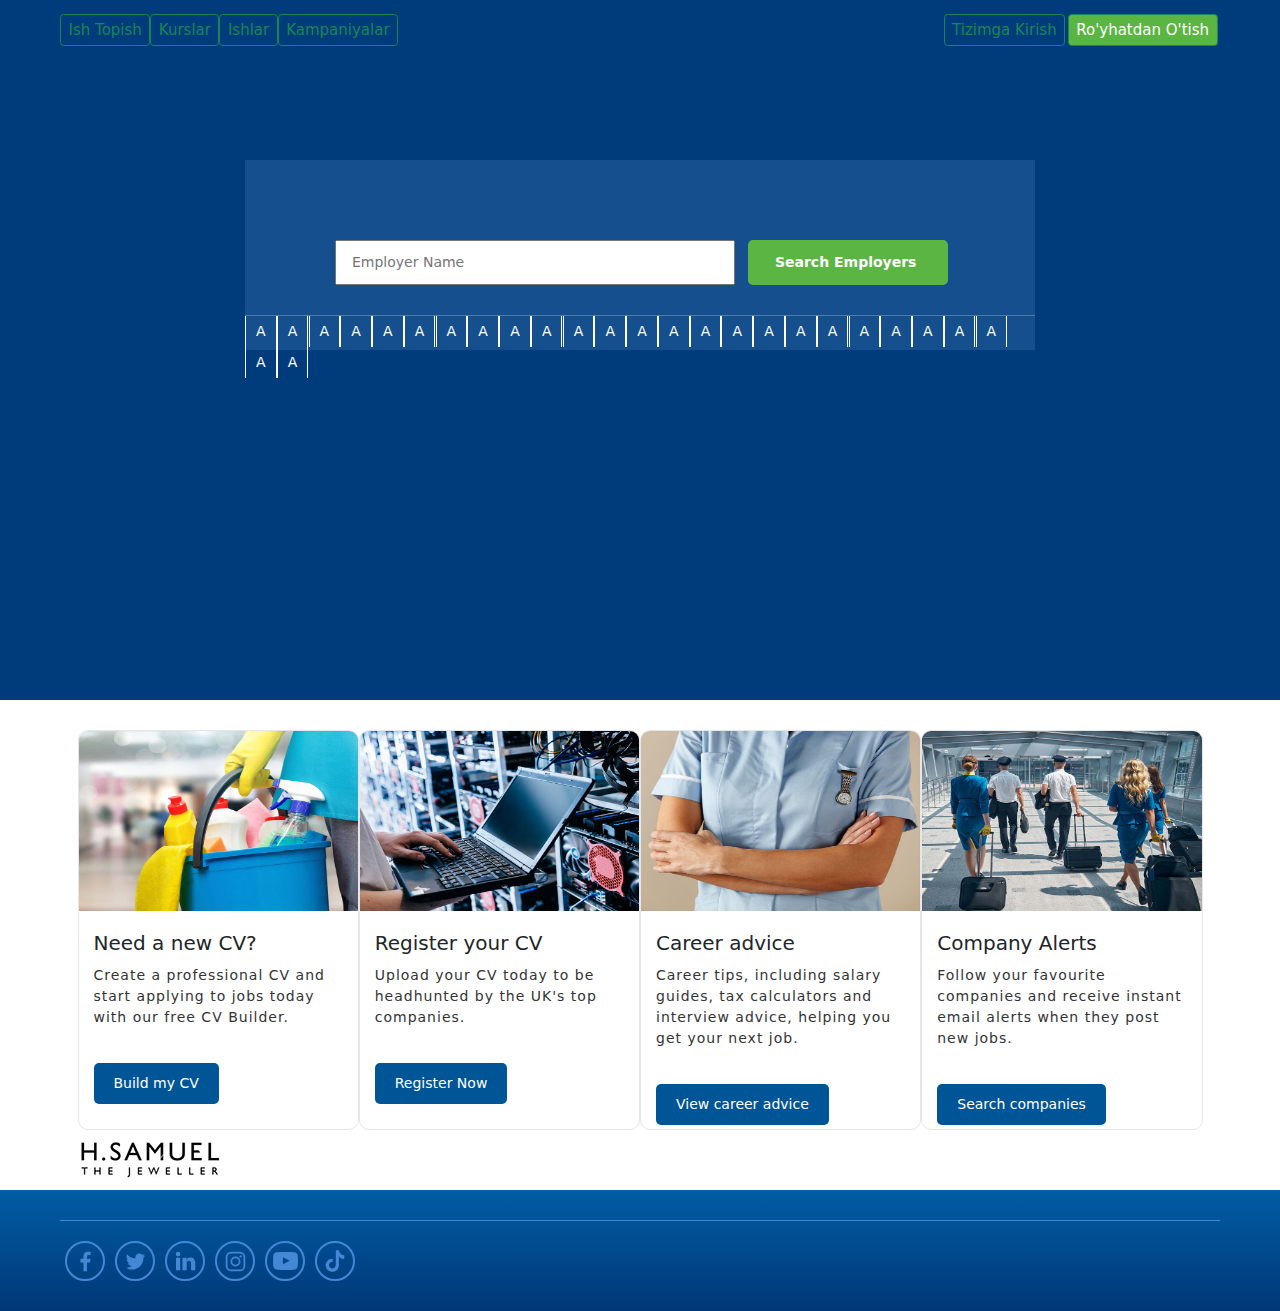
==== company.html @ 4a19d047 "cards qoshdim" ====
<!DOCTYPE html>
<html lang="en">
<head>
    <meta charset="UTF-8">
    <meta http-equiv="X-UA-Compatible" content="IE=edge">
    <meta name="viewport" content="width=device-width, initial-scale=1.0">
    <link href="https://cdn.jsdelivr.net/npm/bootstrap@5.3.3/dist/css/bootstrap.min.css" rel="stylesheet" integrity="sha384-QWTKZyjpPEjISv5WaRU9OFeRpok6YctnYmDr5pNlyT2bRjXh0JMhjY6hW+ALEwIH" crossorigin="anonymous">
    <script src="https://cdn.jsdelivr.net/npm/bootstrap@5.3.3/dist/js/bootstrap.bundle.min.js" integrity="sha384-YvpcrYf0tY3lHB60NNkmXc5s9fDVZLESaAA55NDzOxhy9GkcIdslK1eN7N6jIeHz" crossorigin="anonymous"></script>
    
    <link href="https://cdn.jsdelivr.net/npm/bootstrap@5.3.3/dist/css/bootstrap.min.css" rel="stylesheet" integrity="sha384-QWTKZyjpPEjISv5WaRU9OFeRpok6YctnYmDr5pNlyT2bRjXh0JMhjY6hW+ALEwIH" crossorigin="anonymous">
    <link rel="stylesheet" href="https://cdnjs.cloudflare.com/ajax/libs/font-awesome/6.5.1/css/all.min.css" integrity="sha512-DTOQO9RWCH3ppGqcWaEA1BIZOC6xxalwEsw9c2QQeAIftl+Vegovlnee1c9QX4TctnWMn13TZye+giMm8e2LwA==" crossorigin="anonymous" referrerpolicy="no-referrer" />

    <link rel="stylesheet" href="css/styles-c6669c27430dfb2623b475f21cac92bdfdcd736fc062e769cebf1fe4d3964831.css">
    <link rel="stylesheet" href="css/layout-dd420e39fc3ac91020e820a6546b82ecc899305775a622c5464919aaf3158032.css">

    <link rel="stylesheet" media="(min-width: 48em)"
        href="css/header-footer-ba6c496e7582aa70f7f14de5c24de0397167bc704da284756492a8c0395abebd.css">

    <link rel="stylesheet" href="css/forms-6e680690024707db2a28078ca42a5f395fc5d09d45d005d05ae7f30c3f63bd43.css">
    <link rel="stylesheet" href="./css/style.css">

    <link rel="stylesheet" href="css/homepage-2b33a71844f3f2a1223528ba66e206beb0002b136223745eeda0adabc21d6f91.css">
    <link rel="stylesheet" media="(min-width: 48em)"
        href="css/homepage-large-e561d1ec11d76432d92c28171ccce6bfa4f4bbdac5c336a4a874f875ab523fa7.css">

    <link href="https://cdn.jsdelivr.net/npm/bootstrap@5.3.3/dist/css/bootstrap.min.css" rel="stylesheet"
        integrity="sha384-QWTKZyjpPEjISv5WaRU9OFeRpok6YctnYmDr5pNlyT2bRjXh0JMhjY6hW+ALEwIH" crossorigin="anonymous">
    <script src="https://cdn.jsdelivr.net/npm/bootstrap@5.3.3/dist/js/bootstrap.bundle.min.js"
        integrity="sha384-YvpcrYf0tY3lHB60NNkmXc5s9fDVZLESaAA55NDzOxhy9GkcIdslK1eN7N6jIeHz"
        crossorigin="anonymous"></script>

    <link rel="stylesheet" href="https://cdn.jsdelivr.net/npm/bootstrap-icons@1.11.3/font/bootstrap-icons.min.css">
    
    <link rel="stylesheet" href="./css/company.css">

    <title>Compamies | WorkifIT</title>
</head>
<body>
    <!-- Home search section start -->
    <div class="home__search-new">
        <div class="site-header__main site-header-center">
        <div class="container-1200">
            <nav class="site-nav">

                <ul class="site-nav__list site-nav__list--left">

                    <li class="site-nav__item nav-new-search"><button class="btn btn-outline-success fs-4">Ish
                            Topish</button></li>
                    <li class="site-nav__item nav-new-courses"><button class="btn btn-outline-success fs-4"
                            href="#">Kurslar </button></li>
                    <li class="site-nav__item nav-new-jbe"><button class="btn btn-outline-success fs-4"
                            href="#">Ishlar </button></li>
                    <li class="site-nav__item nav-new-az"><button class="btn btn-outline-success fs-4"
                            href="#">Kampaniyalar </button></li>

                </ul>


                <ul class="site-nav__list site-nav__list--right">

                    <li class="site-nav__item"><button class="btn btn-outline-success fs-4 ">Tizimga Kirish</button>
                    </li>

                    <li class="site-nav__item"><a class="btn btn-success fs-4 m-1 ruyxatdan_utish">Ro'yhatdan O'tish</a></li>

                </ul>
            </nav>
        </div>
    </div>

    <div class="home__search-bar">
        <div class="home__search-bar__div">
            <input class="home__search-input" type="text" placeholder="Employer Name">
            <button type="submit" class="home__search-button">Search Employers <i class="fa-solid fa-magnifying-glass"></i></button>
        </div>
        <hr>
        <ul class="search__letter-items">
            <li class="search__letter-item">A</li>
            <li class="search__letter-item">A</li>
            <li class="search__letter-item">A</li>
            <li class="search__letter-item">A</li>
            <li class="search__letter-item">A</li>
            <li class="search__letter-item">A</li>
            <li class="search__letter-item">A</li>
            <li class="search__letter-item">A</li>
            <li class="search__letter-item">A</li>
            <li class="search__letter-item">A</li>
            <li class="search__letter-item">A</li>
            <li class="search__letter-item">A</li>
            <li class="search__letter-item">A</li>
            <li class="search__letter-item">A</li>
            <li class="search__letter-item">A</li>
            <li class="search__letter-item">A</li>
            <li class="search__letter-item">A</li>
            <li class="search__letter-item">A</li>
            <li class="search__letter-item">A</li>
            <li class="search__letter-item">A</li>
            <li class="search__letter-item">A</li>
            <li class="search__letter-item">A</li>
            <li class="search__letter-item">A</li>
            <li class="search__letter-item">A</li>
            <li class="search__letter-item">A</li>
            <li class="search__letter-item">A</li>

        </ul>
    </div>

    </div>
    
    <!-- Home search section end -->

      <!-- Company card section start -->
      <div class="container">
        <section class="company__cards">
        <div class="box">
            <div class="company__cards-item">
                <div class="company__cards-image">
                    <img src="./images/job_image_1.jpg" alt="job image 1">
                </div>
                <div class="company__cards-description">
                    <h3>Need a new CV?</h3>
                    <p>Create a professional CV and start applying to jobs today with our free CV Builder.</p>
                    <button type="submit" class="company__cards-action">Build my CV</button>
                </div>
            </div>
            <div class="company__cards-item">
                <div class="company__cards-image">
                    <img src="./images/job_image_2.jpg" alt="job image 1">
                </div>
                <div class="company__cards-description">
                    <h3>Register your CV</h3>
                    <p>Upload your CV today to be headhunted by the UK's top companies.</p>
                    <button type="submit" class="company__cards-action">Register Now</button>
                </div>
            </div>
            <div class="company__cards-item">
                <div class="company__cards-image">
                    <img src="./images/job_image_3.jpg" alt="job image 1">
                </div>
                <div class="company__cards-description">
                    <h3>Career advice</h3>
                    <p>Career tips, including salary guides, tax calculators and interview advice, helping you get your next job.</p>
                    <button type="submit" class="company__cards-action">View career advice</button>
                </div>
            </div>
            <div class="company__cards-item">
                <div class="company__cards-image">
                    <img src="./images/job_image_4.jpg" alt="job image 1">
                </div>
                <div class="company__cards-description">
                    <h3>Company Alerts</h3>
                    <p>Follow your favourite companies and receive instant email alerts when they post new jobs.</p>
                    <button type="submit" class="company__cards-action">Search companies</button>
                </div>
            </div>
        </div>
      </section>
      </div>
      <!-- Company card section end -->

      <!-- Carusel section start -->
      <div class="container">
        <div id="carouselExampleAutoplaying" class="carousel slide" data-bs-ride="carousel">
        <div class="carousel-inner">
          <div class="carousel-item active">
            <img src="./images/company_logo_1.png" class="d-block w-30" alt="...">
          </div>
          <div class="carousel-item">
            <img src="./images/company_logo_1.png" class="d-block w-30" alt="...">
          </div>
          <div class="carousel-item">
            <img src="./images/company_logo_1.png" class="d-block w-30" alt="...">
          </div>
        </div>
        <button class="carousel-control-prev" type="button" data-bs-target="#carouselExampleAutoplaying" data-bs-slide="prev">
          <span class="carousel-control-prev-icon" aria-hidden="true"></span>
          <span class="visually-hidden">Previous</span>
        </button>
        <button class="carousel-control-next" type="button" data-bs-target="#carouselExampleAutoplaying" data-bs-slide="next">
          <span class="carousel-control-next-icon" aria-hidden="true"></span>
          <span class="visually-hidden">Next</span>
        </button>
      </div>
      </div>
      
      <!-- Carusel section end -->

      <!-- Footer section -->
      <footer class="footer">
        <div class="container-1200">
            <div class="footer__secondary">
                <div class="footer__social">
                    <a class="footer__social-link facebook" href="#" target="_blank"></a>
                    <a class="footer__social-link twitter" href="#" target="_blank"></a>
                    <a class="footer__social-link linkedin" href="#" target="_blank"></a>
                    <a class="footer__social-link instagram" href="#" target="_blank"></a>
                    <a class="footer__social-link youtube" href="#" target="_blank"></a>
                    <a class="footer__social-link tiktok" href="#" target="_blank"></a>
                </div>
            </div>
        </div>
    </footer>
    <!-- Footer section -->

      <!-- Js Files -->
      <script src="/js/script.js"></script>
    <script src="https://cdn.jsdelivr.net/npm/bootstrap@5.3.3/dist/js/bootstrap.bundle.min.js" integrity="sha384-YvpcrYf0tY3lHB60NNkmXc5s9fDVZLESaAA55NDzOxhy9GkcIdslK1eN7N6jIeHz" crossorigin="anonymous"></script>
      
</body>
</html>
---- css/styles-c6669c27430dfb2623b475f21cac92bdfdcd736fc062e769cebf1fe4d3964831.css ----
html {
    font-size: 62.5%;
    box-sizing: border-box
}

*,
*::after,
*::before {
    box-sizing: inherit
}

body {
    width: 100%;
    padding: 0;
    margin: 0;
    font-family: Arial, Helvetica, sans-serif;
    font-size: 1.5rem;
    font-weight: 400;
    line-height: 1.5;
    color: #333
}

img {
    max-width: 100%;
    border: 0
}

ul,
ol {
    padding: 0;
    margin: 0;
    list-style-type: none
}

ul+p,
ol+p {
    margin-top: 2rem
}

ul+h2,
ul+h3,
ul+h4,
ol+h2,
ol+h3,
ol+h4 {
    margin-top: 2.5rem
}

li {
    padding: 0;
    margin: .3em 0;
    font-size: inherit;
    line-height: inherit;
    color: inherit
}

dl {
    margin: 0
}

input,
select,
label,
textarea,
button {
    font: inherit;
    color: inherit
}

fieldset {
    padding: 0;
    margin: 0;
    border: 0
}

button {
    border: 0;
    cursor: pointer
}

button * {
    pointer-events: none
}

h1,
h2,
h3,
h4 {
    padding: 0;
    margin: 0 0 1rem;
    font-size: 2.6rem;
    font-weight: 600;
    line-height: 1.2;
    color: #000
}

h2 {
    font-size: 2.2rem
}

h3 {
    margin: 0 0 .5rem;
    font-size: 1.8rem;
    line-height: 1.4
}

h4 {
    margin: 0 0 .5rem;
    font-size: 1.6rem;
    line-height: 1.5
}

p {
    margin: 0;
    font-size: inherit;
    line-height: 1.5;
    color: inherit
}

p+p {
    margin-top: 1rem
}

p+ul {
    margin-top: 2rem
}

p+h2,
p+h3,
p+h4 {
    margin-top: 2.5rem
}

a,
a:visited {
    color: #005596;
    text-decoration: none
}

a:hover,
a:focus {
    text-decoration: underline
}

a[href^="tel"] {
    color: inherit;
    text-decoration: none
}

.text--small {
    font-size: 1.3rem
}

.text--medium,
.text--large {
    font-size: 1.6rem
}

.text--bold {
    font-weight: bold
}

.text--semibold {
    font-weight: 600
}

.text--normal {
    font-weight: normal
}

.text--lite {
    font-weight: 300
}

.text--italic {
    font-style: italic
}

.text--uppercase {
    text-transform: uppercase
}

.no-wrap {
    white-space: nowrap
}

@media screen and (min-width: 48em) {
    body {
        font-family: "Open Sans", Arial, Helvetica, sans-serif;
        font-size: 1.4rem
    }

    h1 {
        font-size: 3rem
    }

    h3 {
        font-size: 2rem
    }

    .page-heading {
        font-size: 3rem
    }

    .section-heading,
    .section-heading--large {
        font-size: 2.8rem
    }

    .text--small {
        font-size: 1.2rem
    }

    .text--large {
        font-size: 1.8rem
    }
}

@media screen and (min-width: 60em) {
    h2 {
        font-size: 2.6rem
    }

    .page-heading {
        font-size: 4rem
    }

    .section-heading {
        font-size: 3rem
    }

    .section-heading--large {
        font-size: 3.2rem
    }
}

.cvl-btn,
.cvl-btn--blue,
.cvl-btn--orange,
.cvl-btn--red,
.cvl-btn--small,
.cvl-btn--large,
.cvl-btn--border,
.cvl-btn--border-white,
.cvl-btn--border-green,
.cvl-btn--white,
.cvl-btn--disabled {
    display: inline-block;
    width: 100%;
    padding: 1.2rem 2rem;
    margin: 2rem 0 0;
    font-size: 1.5rem;
    font-weight: 600;
    line-height: 1.5;
    color: #fff;
    text-decoration: none;
    text-align: center;
    background: #5bb543;
    border: 0;
    border-radius: 5px;
    cursor: pointer;
    -webkit-transition: all 0.2s ease-in-out;
    transition: all 0.2s ease-in-out;
    -webkit-appearance: none
}

.cvl-btn:visited,
.cvl-btn--blue:visited,
.cvl-btn--orange:visited,
.cvl-btn--red:visited,
.cvl-btn--small:visited,
.cvl-btn--large:visited,
.cvl-btn--border:visited,
.cvl-btn--border-white:visited,
.cvl-btn--border-green:visited,
.cvl-btn--white:visited,
.cvl-btn--disabled:visited {
    color: #fff
}

.cvl-btn--blue {
    background-color: #005da4
}

.cvl-btn--orange {
    background-color: #ffa500
}

.cvl-btn--red {
    background-color: #e01a22
}

.cvl-btn--small {
    font-size: 1.4rem
}

.cvl-btn--large {
    font-size: 1.7rem
}

.cvl-btn--border,
.cvl-btn--border-green,
.cvl-btn--border-white {
    padding: 1rem 2rem;
    background-color: transparent;
    border: 2px solid #005da4
}

.cvl-btn--border {
    color: #005596
}

.cvl-btn--border:visited {
    color: #005596
}

.cvl-btn--border-white {
    color: #fff;
    border-color: #fff
}

.cvl-btn--border-green {
    color: #5bb543;
    border-color: #5bb543
}

.cvl-btn--border-green:visited {
    color: #5bb543
}

.cvl-btn--white {
    color: #005596;
    background-color: #fff;
    border-color: #fff
}

.cvl-btn--white:visited {
    color: #005596
}

.cvl-btn:hover,
.cvl-btn:focus,
.cvl-btn--blue:hover,
.cvl-btn--blue:focus,
.cvl-btn--orange:hover,
.cvl-btn--orange:focus,
.cvl-btn--red:hover,
.cvl-btn--red:focus,
.cvl-btn--small:hover,
.cvl-btn--small:focus,
.cvl-btn--large:hover,
.cvl-btn--large:focus,
.cvl-btn--border:hover,
.cvl-btn--border:focus,
.cvl-btn--border-white:hover,
.cvl-btn--border-white:focus,
.cvl-btn--border-green:hover,
.cvl-btn--border-green:focus,
.cvl-btn--white:hover,
.cvl-btn--white:focus {
    color: #fff;
    text-decoration: none;
    background-color: #219a00;
    border-color: #219a00
}

.cvl-btn--disabled,
[class^="cvl-btn"]:disabled {
    color: #a4a4a4;
    background-color: #f1f1f1;
    border-color: #f1f1f1;
    pointer-events: none;
    cursor: default
}

.cvl-btn--disabled:hover,
.cvl-btn--disabled:visited,
[class^="cvl-btn"]:disabled:hover,
[class^="cvl-btn"]:disabled:visited {
    color: #a4a4a4;
    text-decoration: none
}

.cvl-btn--link {
    padding: 0;
    font-size: inherit;
    color: #005596;
    background: none;
    border: 0
}

.cvl-btn--link:visited {
    color: #005596
}

.cvl-btn--link:hover,
.cvl-btn--link:focus {
    text-decoration: underline
}

@media screen and (min-width: 48em) {

    .cvl-btn,
    .cvl-btn--blue,
    .cvl-btn--orange,
    .cvl-btn--red,
    .cvl-btn--small,
    .cvl-btn--large,
    .cvl-btn--border,
    .cvl-btn--border-white,
    .cvl-btn--border-green,
    .cvl-btn--white,
    .cvl-btn--disabled {
        width: auto;
        font-size: 1.4rem
    }

    .cvl-btn--small {
        font-size: 1.25rem
    }

    .cvl-btn--large {
        font-size: 1.6rem
    }
}

.card,
.card--grey {
    padding: 2rem;
    color: #333;
    background-color: #fff;
    border: 1px solid #e4e6ea;
    border-radius: 3px
}

.card--grey {
    background-color: #fdfdfd
}

.card__title {
    padding: 0 0 .3em 0;
    margin: 0 0 1rem 0;
    font-weight: 600;
    line-height: 1.5;
    border-bottom: 1px solid #e4e6ea
}

.card--border-top {
    border-top: 2px solid #005da4;
    border-top-left-radius: 0;
    border-top-right-radius: 0
}

.card--shadow {
    box-shadow: 0px 3px 3px 0px rgba(0, 20, 46, 0.1)
}

.list--bullets {
    margin-left: 1.5em;
    list-style-type: disc
}

.list--numbers {
    margin-left: 1.5em;
    list-style-type: decimal
}

.list--ticks li {
    margin: 0.5em 0
}

.list--ticks li::before {
    content: "";
    display: inline-block;
    width: 1.2em;
    height: 1.2em;
    margin-right: 0.3em;
    vertical-align: -.25em;
    background: transparent url("data:image/svg+xml,%3Csvg xmlns='http://www.w3.org/2000/svg' width='24' height='24' viewBox='0 0 24 24'%3E%3Ccircle fill='%235BB543' cx='12' cy='12' r='10'/%3E%3Cpath fill='%23FFF' d='M10.4 17.5l8-7.9-2.1-2-5.8 5.8-3-3-2.1 2 5 5z'/%3E%3C/svg%3E") no-repeat center/contain
}

.cookie-notice {
    display: none;
    position: fixed;
    left: 0;
    right: 0;
    bottom: 0;
    z-index: 11;
    padding: 1.5rem;
    margin: 0;
    color: #fff;
    font-size: 1.3rem;
    background-color: #333;
    -webkit-box-pack: justify;
    -webkit-justify-content: space-between;
    -ms-flex-pack: justify;
    justify-content: space-between;
    -webkit-box-orient: vertical;
    -webkit-box-direction: normal;
    -webkit-flex-direction: column;
    -ms-flex-direction: column;
    flex-direction: column
}

.cookie-notice__left {
    display: -webkit-box;
    display: -webkit-flex;
    display: -ms-flexbox;
    display: flex;
    -webkit-box-orient: vertical;
    -webkit-box-direction: normal;
    -webkit-flex-direction: column;
    -ms-flex-direction: column;
    flex-direction: column;
    margin: 0 0 1rem 0
}

.cookie-notice__right {
    display: -webkit-box;
    display: -webkit-flex;
    display: -ms-flexbox;
    display: flex;
    -webkit-box-pack: justify;
    -webkit-justify-content: space-between;
    -ms-flex-pack: justify;
    justify-content: space-between
}

.cookie-notice span {
    color: #fff;
    font-size: 1.6rem;
    margin-bottom: 0.2rem
}

.cookie-notice button {
    position: relative;
    right: 0.5rem;
    height: 4rem;
    padding: 1rem 1.5rem;
    border-radius: 2.5rem;
    color: #fff;
    background: #4488D5;
    border: 0;
    -webkit-appearance: none;
    font-size: 1.4rem;
    margin-left: 1rem
}

.cookie-notice a {
    margin: auto 0;
    text-decoration: underline;
    text-align: left;
    min-width: 15rem
}

.cookie-notice a,
.cookie-notice a:hover,
.cookie-notice a:visited {
    color: #fff
}

@media screen and (min-width: 48em) {
    .cookie-notice {
        -webkit-box-orient: horizontal;
        -webkit-box-direction: normal;
        -webkit-flex-direction: row;
        -ms-flex-direction: row;
        flex-direction: row
    }

    .cookie-notice__left {
        margin: auto 0;
        padding-right: 3rem
    }

    .cookie-notice__left p {
        font-size: 1.3rem
    }

    .cookie-notice button {
        right: 0;
        min-width: 12.5rem;
        top: 50%;
        margin-top: -2rem
    }

    .cookie-notice a {
        text-align: right
    }
}

.offline-status-bar {
    position: fixed;
    bottom: 0;
    left: 0;
    width: 100%;
    background: #fdf3fa;
    border-top: 2px solid #e01a22;
    z-index: 10;
    padding: 0.5rem 1rem;
    -webkit-animation: OFFLINE_STATUS_APPEAR 0.2s ease-in-out;
    animation: OFFLINE_STATUS_APPEAR 0.2s ease-in-out
}

.offline-status-bar.hidden {
    -webkit-animation: OFFLINE_STATUS_DISAPPEAR 0.2s ease-in-out;
    animation: OFFLINE_STATUS_DISAPPEAR 0.2s ease-in-out;
    -webkit-animation-fill-mode: forwards;
    animation-fill-mode: forwards
}

.offline-status-bar p {
    text-align: center;
    padding: 0.5rem 0;
    font-size: 1.3rem
}

@-webkit-keyframes OFFLINE_STATUS_APPEAR {
    from {
        -webkit-transform: translateY(100%);
        transform: translateY(100%)
    }

    to {
        -webkit-transform: none;
        transform: none
    }
}

@keyframes OFFLINE_STATUS_APPEAR {
    from {
        -webkit-transform: translateY(100%);
        transform: translateY(100%)
    }

    to {
        -webkit-transform: none;
        transform: none
    }
}

@-webkit-keyframes OFFLINE_STATUS_DISAPPEAR {
    0% {
        -webkit-transform: none;
        transform: none
    }

    99% {
        -webkit-transform: translateY(100%);
        transform: translateY(100%)
    }

    100% {
        -webkit-transform: translateY(100%);
        transform: translateY(100%);
        display: none
    }
}

@keyframes OFFLINE_STATUS_DISAPPEAR {
    0% {
        -webkit-transform: none;
        transform: none
    }

    99% {
        -webkit-transform: translateY(100%);
        transform: translateY(100%)
    }

    100% {
        -webkit-transform: translateY(100%);
        transform: translateY(100%);
        display: none
    }
}

.to-top-btn {
    position: fixed;
    bottom: 2rem;
    right: 0;
    z-index: 8;
    display: none;
    width: 4rem;
    height: 4rem;
    padding: 0;
    background-color: #fdfdfd;
    border: 1px solid #c9cfdd;
    border-top-left-radius: 5px;
    border-bottom-left-radius: 5px;
    cursor: pointer;
    -webkit-transition: all 0.2s ease-in-out;
    transition: all 0.2s ease-in-out;
    -webkit-appearance: none
}

.to-top-btn:hover,
.to-top-btn:focus {
    background-color: #fdfdfd
}

.to-top-btn__icon {
    display: block;
    width: 0;
    height: 0;
    margin: 1.4rem auto;
    border-left: 0.8rem solid transparent;
    border-right: 0.8rem solid transparent;
    border-bottom: 1.2rem solid #c9cfdd
}

.has-cookie-notice .to-top-btn {
    bottom: 8rem
}

@media all and (max-width: 30.625em) {
    .has-cookie-notice .to-top-btn {
        bottom: 10rem
    }
}

@media all and (max-width: 21.875em) {
    .has-cookie-notice .to-top-btn {
        bottom: 12rem
    }
}

@media screen and (min-width: 48em) {
    .to-top-btn {
        right: 2rem;
        width: 3rem;
        height: 3rem;
        background-color: #003777;
        border: 0;
        border-radius: 50%;
        -webkit-backface-visibility: hidden;
        backface-visibility: hidden
    }

    .to-top-btn:hover,
    .to-top-btn:focus {
        background-color: #005da4
    }

    .to-top-btn__icon {
        margin: -2px auto 0;
        border-bottom: 1.2rem solid #fff
    }

    .has-cookie-notice .to-top-btn {
        bottom: 6.7rem
    }

    @supports (-webkit-animation: scaleIn 0.1s ease-out 0.2s forwards) or (animation: scaleIn 0.1s ease-out 0.2s forwards) {
        .to-top-btn {
            -webkit-transform: scale(0);
            -ms-transform: scale(0);
            transform: scale(0);
            -webkit-animation: scaleIn 0.2s ease-out forwards;
            animation: scaleIn 0.2s ease-out forwards;
            -webkit-backface-visibility: hidden;
            backface-visibility: hidden
        }

        .to-top-btn::after {
            content: '';
            position: absolute;
            left: 0;
            top: 0;
            display: block;
            width: 3rem;
            height: 3rem;
            border: 2px solid #003777;
            border-radius: 50%;
            -webkit-animation: scaleFadeOut 0.2s ease-out 0.2s forwards;
            animation: scaleFadeOut 0.2s ease-out 0.2s forwards
        }

        .to-top-btn__icon {
            -webkit-transform: scale(0);
            -ms-transform: scale(0);
            transform: scale(0);
            -webkit-animation: scaleIn 0.1s ease-out 0.2s forwards;
            animation: scaleIn 0.1s ease-out 0.2s forwards;
            -webkit-backface-visibility: hidden;
            backface-visibility: hidden
        }
    }
}

@-webkit-keyframes scaleIn {
    to {
        -webkit-transform: none;
        transform: none
    }
}

@keyframes scaleIn {
    to {
        -webkit-transform: none;
        transform: none
    }
}

@-webkit-keyframes scaleFadeOut {
    to {
        -webkit-transform: scale(1.4);
        transform: scale(1.4);
        opacity: 0
    }
}

@keyframes scaleFadeOut {
    to {
        -webkit-transform: scale(1.4);
        transform: scale(1.4);
        opacity: 0
    }
}

.skip-link {
    position: fixed;
    z-index: 999;
    top: -50rem;
    left: 0;
    background: #5bb543;
    color: #fff;
    font-size: 1.5rem;
    text-decoration: none;
    padding: 1rem;
    display: inline-block
}

.skip-link:hover,
.skip-link:visited {
    color: #fff;
    text-decoration: none
}

.skip-link:focus {
    top: 0
}

.focus-link {
    display: block;
    font-size: 1.4rem;
    position: absolute;
    width: 1px;
    height: 1px;
    overflow: hidden;
    clip: rect(1px, 1px, 1px, 1px);
    white-space: nowrap
}

.focus-link:focus {
    position: static;
    width: auto;
    height: auto
}

button:not([aria-expanded="true"])+.focus-link {
    display: none
}

.align-center {
    text-align: center
}

.align-left {
    text-align: left
}

.align-right {
    text-align: right
}

.color-white {
    color: #fff
}

.no-border {
    border: 0 !important
}

.clearfix::after {
    content: "";
    display: table;
    clear: both
}

.visually-hidden {
    position: absolute;
    width: 1px;
    height: 1px;
    overflow: hidden;
    clip: rect(1px, 1px, 1px, 1px);
    white-space: nowrap
}

@media screen and (max-width: 47.95em) {
    .m-visually-hidden {
        position: absolute;
        width: 1px;
        height: 1px;
        overflow: hidden;
        clip: rect(1px, 1px, 1px, 1px);
        white-space: nowrap
    }
}

[hidden],
.is-hidden {
    display: none
}

body:not(.js-disabled) .is-lazy:not(img) {
    background-image: none !important
}

.js-disabled img.is-lazy {
    display: none
}

.bg-color-blue,
.bg-color-blue-lite,
.bg-color-blue-alt,
.bg-color-green,
.bg-color-green-lite,
.blue-gradient,
.green-gradient {
    color: #fff
}

.bg-color-blue {
    background-color: #003777
}

.bg-color-blue-lite {
    background-color: #005da4
}

.bg-color-blue-mobile {
    background-color: #012745
}

.bg-color-blue-alt {
    background-color: #4488d5
}

.bg-color-link-blue {
    background-color: #005596
}

.bg-color-blue-glow {
    background-color: #4ea7da
}

.bg-color-black {
    background-color: #333
}

.bg-color-green {
    background-color: #219a00
}

.bg-color-green-lite {
    background-color: #5bb543
}

.bg-color-red {
    background-color: #e01a22
}

.bg-color-red-dark {
    background-color: #c3141b
}

.bg-color-orange {
    background-color: #ffa500
}

.bg-color-orange-dark {
    background-color: #ff9900
}

.bg-color-gold {
    background-color: #ffd425
}

.bg-color-pink {
    background-color: #be2374
}

.bg-color-grey {
    background-color: #f3f6f8
}

.bg-color-grey-lite {
    background-color: #f7f9fa
}

.bg-color-card-grey {
    background-color: #fdfdfd
}

.bg-color-border-grey {
    background-color: #e4e6ea
}

.bg-white {
    background-color: #fff
}

.border-color-blue-lite {
    border-color: #005da4
}

.border-color-green-lite {
    border-color: #5bb543
}

.blue-gradient {
    background: #003777;
    background: -webkit-linear-gradient(#005da4, #003777);
    background: linear-gradient(#005da4, #003777)
}

.green-gradient {
    background: #219a00;
    background: -webkit-linear-gradient(#5bb543, #219a00);
    background: linear-gradient(#5bb543, #219a00)
}

.red-gradient {
    background: #e01a22;
    background: -webkit-linear-gradient(#e01a22, #c3141b);
    background: linear-gradient(#e01a22, #c3141b)
}

.bg-color-success-green {
    background-color: #e8f5e5
}

.bg-color-note-blue {
    background-color: #f1f8ff
}

.bg-color-warning-orange {
    background-color: #fffccc
}

.bg-color-error-red {
    background-color: #fdf3fa
}
---- css/layout-dd420e39fc3ac91020e820a6546b82ecc899305775a622c5464919aaf3158032.css ----
.section-col-4,
.section-col-3,
.section-col-2,
.section-col-left,
.section-col-right {
    display: inline-block;
    width: 100%;
    margin: 1rem 0;
    vertical-align: top
}

.site-wrapper {
    width: 100%;
    background-color: #f3f6f8
}

.container-960,
.container-1200 {
    width: 100%;
    max-width: 96rem;
    padding: 0 2rem;
    margin: 0 auto
}

.container-960::after,
.container-1200::after {
    content: '';
    display: table;
    clear: both
}

.container-1200 {
    max-width: 120rem
}

.row {
    padding-top: 2rem;
    padding-bottom: 2rem
}

.row--p40,
.row--p60 {
    padding-top: 4rem;
    padding-bottom: 4rem
}

.l-flex {
    display: -webkit-box;
    display: -webkit-flex;
    display: -ms-flexbox;
    display: flex
}

.l-flex-row {
    display: -webkit-box;
    display: -webkit-flex;
    display: -ms-flexbox;
    display: flex;
    -webkit-box-orient: horizontal;
    -webkit-box-direction: normal;
    -webkit-flex-flow: row wrap;
    -ms-flex-flow: row wrap;
    flex-flow: row wrap
}

.l-flex-col {
    display: -webkit-box;
    display: -webkit-flex;
    display: -ms-flexbox;
    display: flex;
    -webkit-box-orient: vertical;
    -webkit-box-direction: normal;
    -webkit-flex-flow: column nowrap;
    -ms-flex-flow: column nowrap;
    flex-flow: column nowrap
}

@media screen and (max-width: 47.95em) {
    .mobile-no {
        display: none !important
    }

    .sm-no {
        display: none !important
    }
}

@media screen and (min-width: 48em) {
    .desktop-no {
        display: none !important
    }
}

@media screen and (min-width: 48em) and (max-width: 59.95em) {
    .md-no {
        display: none !important
    }
}

@media screen and (min-width: 60em) {
    .lg-no {
        display: none !important
    }
}

.m0 {
    margin: 0 !important
}

.mt0 {
    margin-top: 0 !important
}

.mt5 {
    margin-top: .5rem !important
}

.mt10 {
    margin-top: 1rem !important
}

.mt15 {
    margin-top: 1.5rem !important
}

.mt20 {
    margin-top: 2rem !important
}

.mt30 {
    margin-top: 3rem !important
}

.mt40 {
    margin-top: 4rem !important
}

.mb0 {
    margin-bottom: 0 !important
}

.mb5 {
    margin-bottom: .5rem !important
}

.mb10 {
    margin-bottom: 1rem !important
}

.mb15 {
    margin-bottom: 1.5rem !important
}

.mb20 {
    margin-bottom: 2rem !important
}

.mb30 {
    margin-bottom: 3rem !important
}

.mb40 {
    margin-bottom: 4rem !important
}

.mr0 {
    margin-right: 0 !important
}

.ml10 {
    margin-left: 1rem !important
}

@media screen and (max-width: 29.95em) {

    .container-960.sm-padding,
    .container-1200.sm-padding {
        padding: 0 1rem
    }
}

@media screen and (min-width: 48em) {

    .section-col-4,
    .section-col-3,
    .section-col-2,
    .section-col-left,
    .section-col-right {
        margin: 1rem
    }

    .section-col-4 {
        width: calc(50% - 2.3rem)
    }

    .section-col-3 {
        width: calc(33.33% - 2.3rem)
    }

    .section-col-2 {
        width: calc(50% - 2.3rem)
    }

    .section-col-left {
        width: 25%
    }

    .section-col-right {
        width: calc(75% - 2.3rem * 2)
    }

    .row--p60 {
        padding-top: 6rem;
        padding-bottom: 6rem
    }

    #mobile-icons {
        display: none
    }
}

@media screen and (min-width: 60em) {
    .section-col-4 {
        width: calc(25% - 2.3rem)
    }
}

.cvl-table,
.cvl-table--lite {
    width: 100%;
    margin-bottom: 2rem;
    border: 1px solid #e4e6ea;
    border-collapse: collapse
}

.cvl-table--lite {
    border: 0
}

tr.cvl-table-top td {
    padding: 1.5rem 1rem;
    background-color: #fdfdfd;
    border-bottom: 1px solid #e4e6ea
}

.cvl-table th {
    padding: 1.5rem 1rem;
    color: #333;
    text-align: left;
    font-weight: 600;
    background-color: #f4f4f4
}

.cvl-table-lite th {
    text-align: left
}

.cvl-table td {
    padding: 1rem;
    text-align: left;
    vertical-align: top;
    background-color: #fff;
    border-top: 1px solid #e4e6ea
}

.cvl-table--lite td {
    padding: 0.2rem 0;
    text-align: left;
    vertical-align: top
}

.cvl-table td a,
.cvl-table--lite td a {
    text-decoration: none
}

.cvl-table td a:hover,
.cvl-table--lite td a:hover {
    text-decoration: underline
}

.table-col-25 {
    width: 25%
}

.table-col-50 {
    width: 50%
}

.pagination,
.pagination__list {
    display: -webkit-box;
    display: -webkit-flex;
    display: -ms-flexbox;
    display: flex;
    -webkit-flex-wrap: wrap;
    -ms-flex-wrap: wrap;
    flex-wrap: wrap;
    -webkit-box-align: center;
    -webkit-align-items: center;
    -ms-flex-align: center;
    align-items: center
}

.pagination__list {
    margin-left: 1.5rem;
    margin-right: 1.5rem
}

.pagination__list li {
    margin: 0
}

@media (max-width: 47.95em) {
    .pagination__list {
        margin-top: 1rem;
        margin-bottom: 1rem
    }
}

.pagination--center,
.pagination--center .pagination__list {
    -webkit-box-pack: center;
    -webkit-justify-content: center;
    -ms-flex-pack: center;
    justify-content: center
}

.pagination__previous,
.pagination__next,
.pagination__item {
    display: inline-block;
    color: #333;
    font-size: 1.5rem;
    -webkit-appearance: none
}

.pagination__previous:visited,
.pagination__next:visited,
.pagination__item:visited {
    color: #333
}

@media (min-width: 48em) {

    .pagination__previous:hover,
    .pagination__previous:focus,
    .pagination__next:hover,
    .pagination__next:focus,
    .pagination__item:hover,
    .pagination__item:focus {
        color: #fff;
        background-color: #219a00;
        border-color: #219a00;
        text-decoration: none
    }
}

@media (min-width: 48em) {

    .pagination__previous,
    .pagination__next,
    .pagination__item {
        border: 1px solid #e4e6ea;
        border-radius: 3px;
        margin: 0 .4em
    }
}

.pagination__previous,
.pagination__next {
    background: #fdfdfd url("data:image/svg+xml,%3Csvg xmlns='http://www.w3.org/2000/svg' width='15' height='25' viewBox='0 0 15 25'%3E%3Cpath fill='%23000' d='M.6 3.4c0-.2.1-.5.3-.6l1.4-1.4c.2-.3.4-.4.6-.4.2 0 .5.1.6.3L14 11.9c.2.2.3.4.3.6 0 .2-.1.5-.3.6L3.6 23.7c-.2.2-.4.3-.6.3s-.5-.1-.6-.3L1 22.3c-.2-.2-.3-.4-.3-.6 0-.2.1-.5.3-.6l8.5-8.5L.9 4c-.2-.2-.3-.4-.3-.6z'/%3E%3C/svg%3E") no-repeat 52% 51%/23% auto;
    margin: 0;
    position: relative;
    height: 3.5rem;
    width: 3.5rem
}

@media (max-width: 47.95em) {

    .pagination__previous,
    .pagination__next {
        border: 1px solid #e4e6ea;
        border-radius: 50%
    }

    .pagination__previous:after,
    .pagination__next:after {
        display: none;
        background: #219a00 url("data:image/svg+xml,%3Csvg xmlns='http://www.w3.org/2000/svg' width='15' height='25' viewBox='0 0 15 25'%3E%3Cpath fill='%23FFF' d='M.6 3.4c0-.2.1-.5.3-.6l1.4-1.4c.2-.3.4-.4.6-.4.2 0 .5.1.6.3L14 11.9c.2.2.3.4.3.6 0 .2-.1.5-.3.6L3.6 23.7c-.2.2-.4.3-.6.3s-.5-.1-.6-.3L1 22.3c-.2-.2-.3-.4-.3-.6 0-.2.1-.5.3-.6l8.5-8.5L.9 4c-.2-.2-.3-.4-.3-.6z'/%3E%3C/svg%3E") no-repeat 52% 51%/23% auto;
        content: '';
        position: absolute;
        top: 0;
        left: 0;
        right: 0;
        bottom: 0;
        border-radius: 50%
    }

    .pagination__previous:hover,
    .pagination__previous:focus,
    .pagination__next:hover,
    .pagination__next:focus {
        border: 1px solid #219a00;
        background-image: none
    }

    .pagination__previous:hover:after,
    .pagination__previous:focus:after,
    .pagination__next:hover:after,
    .pagination__next:focus:after {
        display: block
    }
}

@media (min-width: 48em) {

    .pagination__previous,
    .pagination__next {
        background-size: 30%
    }

    .pagination__previous:hover,
    .pagination__previous:focus,
    .pagination__next:hover,
    .pagination__next:focus {
        background: #219a00 url("data:image/svg+xml,%3Csvg xmlns='http://www.w3.org/2000/svg' width='15' height='25' viewBox='0 0 15 25'%3E%3Cpath fill='%23FFF' d='M.6 3.4c0-.2.1-.5.3-.6l1.4-1.4c.2-.3.4-.4.6-.4.2 0 .5.1.6.3L14 11.9c.2.2.3.4.3.6 0 .2-.1.5-.3.6L3.6 23.7c-.2.2-.4.3-.6.3s-.5-.1-.6-.3L1 22.3c-.2-.2-.3-.4-.3-.6 0-.2.1-.5.3-.6l8.5-8.5L.9 4c-.2-.2-.3-.4-.3-.6z'/%3E%3C/svg%3E") no-repeat 52% 51%/30% auto
    }
}

.pagination__previous[aria-disabled="true"],
.pagination__previous[aria-disabled="true"]:focus,
.pagination__previous[aria-disabled="true"]:hover,
.pagination__next[aria-disabled="true"],
.pagination__next[aria-disabled="true"]:focus,
.pagination__next[aria-disabled="true"]:hover {
    color: #e4e6ea;
    background-color: #fdfdfd;
    background-image: url("data:image/svg+xml,%3Csvg xmlns='http://www.w3.org/2000/svg' width='15' height='25' viewBox='0 0 15 25'%3E%3Cpath fill='%23e4e6ea' d='M.6 3.4c0-.2.1-.5.3-.6l1.4-1.4c.2-.3.4-.4.6-.4.2 0 .5.1.6.3L14 11.9c.2.2.3.4.3.6 0 .2-.1.5-.3.6L3.6 23.7c-.2.2-.4.3-.6.3s-.5-.1-.6-.3L1 22.3c-.2-.2-.3-.4-.3-.6 0-.2.1-.5.3-.6l8.5-8.5L.9 4c-.2-.2-.3-.4-.3-.6z'/%3E%3C/svg%3E")
}

.pagination__previous[aria-disabled="true"]:focus,
.pagination__next[aria-disabled="true"]:focus {
    border-color: #005da4
}

.pagination__previous[aria-disabled="true"]:hover,
.pagination__next[aria-disabled="true"]:hover {
    border-color: #e4e6ea
}

.pagination__previous {
    -webkit-transform: rotate(180deg);
    -ms-transform: rotate(180deg);
    transform: rotate(180deg)
}

.pagination__item {
    font-weight: 600;
    padding: .37em .8em;
    position: relative
}

.pagination__item:after {
    display: none;
    background-color: #219a00;
    border-radius: 50%;
    content: '';
    position: absolute;
    left: calc(50%);
    top: calc(50%);
    -webkit-transform: translate(-50%, -50%);
    -ms-transform: translate(-50%, -50%);
    transform: translate(-50%, -50%);
    height: 3.5rem;
    width: 3.5rem;
    z-index: -1
}

@media (max-width: 47.95em) {
    .pagination__item {
        font-size: 1.6rem;
        padding-left: 3vw;
        padding-right: 3vw;
        z-index: 1;
        background-color: transparent
    }

    .pagination__item:hover,
    .pagination__item:focus {
        color: #fff;
        text-decoration: none
    }

    .pagination__item:hover:after,
    .pagination__item:focus:after {
        display: block
    }
}

@media (min-width: 48em) {
    .pagination__item {
        background-color: #fdfdfd
    }
}

.pagination__item[aria-current] {
    border-color: #005da4;
    color: #fff;
    font-weight: 600;
    margin-left: 0.5rem;
    margin-right: 0.5rem;
    text-align: center
}

@media (max-width: 47.95em) {
    .pagination__item[aria-current] {
        border-radius: 50%;
        min-width: 4rem;
        z-index: 1
    }

    .pagination__item[aria-current]:after {
        background-color: #005da4;
        display: block
    }
}

@media (min-width: 48em) {
    .pagination__item[aria-current] {
        background: #005da4
    }
}

.pagination .pagination__separator {
    margin: 0 .5em
}

.pagination__count {
    width: 100%;
    text-align: center
}

.pagination__footer {
    padding: 1rem 1rem 3rem 1rem;
    text-align: center
}

@media all and (max-width: 33.75rem) {

    .pagination,
    .pagination__list {
        -webkit-box-pack: center;
        -webkit-justify-content: center;
        -ms-flex-pack: center;
        justify-content: center
    }
}

.breadcrumbs-nav {
    font-size: 1.3rem
}

.breadcrumbs {
    -webkit-box-align: center;
    -webkit-align-items: center;
    -ms-flex-align: center;
    align-items: center
}

.breadcrumb {
    padding: .5em 1em .5em 0;
    margin: 0;
    line-height: 1
}

.breadcrumb:not(:last-of-type) {
    margin-right: .6em;
    background: transparent url("data:image/svg+xml,%3Csvg version='1' preserveAspectRatio='none' xmlns='http://www.w3.org/2000/svg' width='12' height='25' viewBox='0 0 12 25'%3E%3Cpath fill='none' stroke='%23000' stroke-width='3' d='M0 25l12-12L0 0'/%3E%3C/svg%3E") no-repeat right calc(50% + .05em)/0.4em 0.5em
}

.breadcrumbs--white {
    color: #fff
}

.breadcrumbs--white .breadcrumb:not(:last-of-type) {
    background-image: url("data:image/svg+xml,%3Csvg version='1' preserveAspectRatio='none' xmlns='http://www.w3.org/2000/svg' width='12' height='25' viewBox='0 0 12 25'%3E%3Cpath fill='none' stroke='%23fff' stroke-width='3' d='M0 25l12-12L0 0'/%3E%3C/svg%3E")
}

.breadcrumbs--white a {
    color: #fff
}

.notify-module,
.notify-success,
.notify-error,
.notify-warning,
.notify-module--lite,
.notify-success--lite,
.notify-warning--lite,
.notify-error--lite {
    position: relative;
    width: 100%;
    padding: 1rem;
    color: #333;
    background-color: #f1f8ff;
    border-radius: 3px
}

.notify-module p,
.notify-success p,
.notify-error p,
.notify-warning p,
.notify-module--lite p,
.notify-success--lite p,
.notify-warning--lite p,
.notify-error--lite p {
    margin-top: 0
}

.notify-module,
.notify-success,
.notify-error,
.notify-warning,
.notify-module--lite.border,
.notify-success--lite.border,
.notify-warning--lite.border,
.notify-error--lite.border {
    border: 2px solid #4488d5
}

.notify-module,
.notify-success,
.notify-error,
.notify-warning {
    border-left: 4rem solid #4488d5
}

.notify-module::before,
.notify-success::before,
.notify-error::before,
.notify-warning::before {
    content: "";
    position: absolute;
    top: 50%;
    left: -3rem;
    -webkit-transform: translateY(-50%);
    -ms-transform: translateY(-50%);
    transform: translateY(-50%);
    width: 2.1rem;
    height: 2.1rem;
    background-repeat: no-repeat;
    background-position: center;
    background-size: contain;
    background-image: url("data:image/svg+xml,%3Csvg xmlns='http://www.w3.org/2000/svg' viewbox='0 0 100 100' width='100' height='100'%3E%3Ccircle fill='%23FFF' cx='50' cy='50' r='50'/%3E%3Cpath fill='%23005da4' d='M54.7 43.3v25c0 2.1.3 3.5.8 4.2.5.6 1.5 1 3 1v1.2h-17v-1.2c1.4 0 2.4-.4 3.1-1.2.4-.5.7-1.9.7-4V49.7c0-2.2-.3-3.6-.8-4.2-.5-.6-1.5-1-3-1v-1.3h13.2z'/%3E%3Ccircle fill='%23045EA5' cx='50' cy='32' r='5.5'/%3E%3C/svg%3E")
}

.notify__close {
    position: absolute;
    right: 0.4rem;
    top: 0.25rem;
    width: 1.6rem;
    height: 1.6rem;
    background: transparent url("data:image/svg+xml,%3Csvg xmlns='http://www.w3.org/2000/svg' height='24' width='24' viewBox='0 0 24 24'%3E%3Cpath fill='none' stroke='%23333' stroke-width='4' stroke-miterlimit='10' d='M19 19L5 5M5 19L19 5'/%3E%3C/svg%3E") no-repeat center/contain;
    -webkit-appearance: none
}

.notify-success,
.notify-success--lite {
    background-color: #e8f5e5
}

.notify-success,
.notify-success--lite.border {
    border-color: #5bb543
}

.notify-success::before {
    background-image: url("data:image/svg+xml,%3Csvg xmlns='http://www.w3.org/2000/svg' viewbox='0 0 100 100' width='100' height='100'%3E%3Ccircle fill='%23FFF' cx='50' cy='50' r='50'/%3E%3Cpath fill='%235bb543' d='M42.7 77l39.8-39.5L72 27 42.7 56.2 28 41.5 17.5 51.9z'/%3E%3C/svg%3E")
}

.notify-error,
.notify-error--lite {
    background-color: #fdf3fa
}

.notify-error,
.notify-error--lite.border {
    border-color: #c3141b
}

.notify-error::before {
    background-image: url("data:image/svg+xml,%3Csvg xmlns='http://www.w3.org/2000/svg' viewbox='0 0 100 100' width='100' height='100'%3E%3Ccircle fill='%23FFF' cx='50' cy='50' r='50'/%3E%3Cpath fill='%23e01a22' d='M68.8 69H57.1l-7.3-11-7.2 11H31l12.4-18.1-11.7-17.3h11.3l6.8 11 6.5-11h11.5l-11.8 18L68.8 69z'/%3E%3C/svg%3E")
}

.notify-warning,
.notify-warning--lite {
    background-color: #fffccc
}

.notify-warning,
.notify-warning--lite.border {
    border-color: #ffa500
}

.notify-warning::before {
    background-image: url("data:image/svg+xml,%3Csvg xmlns='http://www.w3.org/2000/svg' viewbox='0 0 100 100' width='100' height='88'%3E%3Cpath fill='%23FFF' d='M42.4 5.3c4.2-7 11-7 15.2 0l40.6 69.4c4.2 7 .8 13.3-7.6 13.3H9.4C1 88-2.4 81.7 1.8 74.7L42.4 5.3z'/%3E%3Cpath fill='%23ffa500' d='M53.1 59.6h-6l-1.9-35.8H55l-1.8 35.8z'/%3E%3Ccircle fill='%23ffa500' cx='50' cy='71' r='5.5'/%3E%3C/svg%3E")
}

@media screen and (min-width: 48em) {

    .notify-module,
    .notify-success,
    .notify-error,
    .notify-warning,
    .notify-module--lite,
    .notify-success--lite,
    .notify-error--lite,
    .notify-warning--lite {
        font-size: 1.4rem
    }
}
---- css/header-footer-ba6c496e7582aa70f7f14de5c24de0397167bc704da284756492a8c0395abebd.css ----
@media screen and (min-width: 48em) {
    .desktop-no {
        display: none !important
    }
}

.footer__list--split {
    padding: 0;
    list-style-type: none
}

.site-header--home .site-header__main {
    height: 7rem
}

.site-header--home .site-nav__list--left .site-nav__item {
    margin-right: .8rem
}

.site-header-center,
.site-nav,
.site-nav__list {
    display: -webkit-box;
    display: -webkit-flex;
    display: -ms-flexbox;
    display: flex;
    -webkit-box-align: center;
    -webkit-align-items: center;
    -ms-flex-align: center;
    align-items: center
}

.site-header__main {
    position: relative;
    z-index: 2;
    height: 6rem;
    color: #fff;
    background: -webkit-linear-gradient(#005da4, #003777);
    background: linear-gradient(#005da4, #003777)
}

.site-nav__logo {
    display: block;
    width: 12rem;
    height: 4.8rem;
    background: url(../images/cvl-new-logo-white-0cd3cc5fffae9ff6fe7349d3e9d8eba1306780105f5d44d46b0cfc8df66ef855.svg) no-repeat center/contain;
    position: relative
}

.site-nav__logo--recruiter {
    background-image: url(../images/cvl-new-logo-white-recruiter-b3cfffec9b352bd44a44cdf24af99c679ed2e230039d335fe8330662a60234b5.svg);
    width: 10.5rem
}

.site-nav__logo-link {
    color: inherit;
    text-decoration: none
}

.site-nav__logo-link:hover {
    text-decoration: none
}

.site-nav__logo-link:visited {
    color: inherit
}

.site-cvlibrary-ie .site-nav__logo::before,
.site-cvlibrary-uk .site-nav__logo::before {
    content: "Home";
    position: absolute;
    top: .6em;
    right: .6em;
    opacity: 0;
    font-size: 1rem;
    font-weight: 600;
    pointer-events: none
}

.site-cvlibrary-ie .site-nav__logo-link:hover .site-nav__logo:hover::before,
.site-cvlibrary-ie .site-nav__logo-link:focus .site-nav__logo::before,
.site-cvlibrary-uk .site-nav__logo-link:hover .site-nav__logo:hover::before,
.site-cvlibrary-uk .site-nav__logo-link:focus .site-nav__logo::before {
    opacity: 1
}

.site-nav__list {
    padding: 0;
    margin: 0;
    list-style-type: none
}

.site-nav__list--right {
    margin-left: auto
}

.site-nav__item,
.site-nav__item-logo,
.site-nav-dropdown__item {
    margin: 0;
    font-size: 1.4rem;
    color: inherit;
    box-sizing: border-box
}

.site-nav__item-logo {
    margin: 0 2rem 0 -.7rem
}

.site-nav__item-logo--hidden {
    display: none
}

.site-nav__item--home {
    position: relative
}

.site-nav__item--home::after {
    content: "";
    position: absolute;
    bottom: -1.9rem;
    left: 50%;
    -webkit-transform: translateX(-50%);
    -ms-transform: translateX(-50%);
    transform: translateX(-50%);
    width: 2.5em;
    height: 1em;
    font-size: 1rem;
    background-image: url(../images/home-nav-current-a46bb9f3265fc03840663ba4f06fe24840fdce8115e426b545882262fa19899f.png)
}

.site-nav__link,
.site-nav-dropdown__link {
    display: block;
    padding: .6rem .9rem;
    font-weight: 600;
    color: #fff;
    background-color: transparent;
    text-decoration: none;
    border-radius: .7rem;
    -webkit-transition: all 0.2s ease-in-out;
    transition: all 0.2s ease-in-out
}

.site-nav__link:visited,
.site-nav-dropdown__link:visited {
    color: inherit
}

.site-nav__link:hover,
.site-nav__link:focus,
.site-nav-dropdown__link:hover,
.site-nav-dropdown__link:focus {
    color: #fff;
    text-decoration: none;
    background-color: #5bb543
}

.site-header--recruiter .site-nav__link:hover,
.site-header--recruiter .site-nav__link:focus,
.site-header--recruiter .site-nav-dropdown__link:hover,
.site-header--recruiter .site-nav-dropdown__link:focus {
    background-color: #ff9900
}

.site-nav__link--login {
    padding-right: 1.8em;
    background: url(../images/header-login-icon-0f25ce44bdc5e50441c4f7232fd19eb8931fc933d2f2d547a72cf088c7a8fdac.png) no-repeat 86% 0.5em
}

.site-nav__link--register {
    color: #fff;
    margin: 0 .2rem;
    background-color: #5bb543
}

.site-nav__link--register:visited {
    color: #fff
}

.site-nav__link--register:hover,
.site-nav__link--register:focus,
.site-nav__link--login:hover,
.site-nav__link--login:focus {
    background-color: #219a00
}

.site-nav__link--recruiter:hover,
.site-nav__link--recruiter:focus {
    background-color: #ffa500
}

.site-nav__link--tel {
    margin-right: 1rem;
    font-size: 2rem;
    font-weight: 600;
    color: #fff
}

.site-nav__link--tel:hover,
.site-nav__link--tel:visited {
    color: #fff;
    text-decoration: none
}

.site-nav__link--tel:focus {
    text-decoration: underline
}

.site-nav__link--saved-jobs {
    position: relative;
    width: 3rem;
    height: 3rem;
    margin-right: 1.6rem;
    background: transparent url("data:image/svg+xml,%3Csvg xmlns='http://www.w3.org/2000/svg' width='30' height='28' viewBox='0 0 30 28'%3E%3Cpath d='M25.1 5.1a6.3 6.3 0 0 0-8.9-.3l-.3.3-1 1-.8-1a6.3 6.3 0 0 0-8.9-.3l-.3.3a7 7 0 0 0 0 9.5l2.5 2.6 7.6 7.9 4.6-4.8 2.6-2.7 2.9-3a7 7 0 0 0 0-9.5z' fill='%23fff' stroke='%23fff' stroke-width='3' stroke-miterlimit='10'/%3E%3C/svg%3E") no-repeat center 54%/1.8rem auto
}

.site-nav__link--saved-jobs:hover,
.site-nav__link--saved-jobs:focus {
    background-color: transparent
}

.site-nav__link--saved-jobs.no-jobs-saved {
    margin-right: 0
}

.site-nav__link--saved-jobs.no-jobs-saved .site-nav__saved-jobs-num {
    display: none
}

.site-nav__saved-jobs-num {
    position: absolute;
    left: 2.1rem;
    top: 0.3rem;
    padding: 1px 3px 2px 3px;
    color: #fff;
    font-size: 1.2rem;
    font-weight: 600;
    line-height: 1;
    background-color: #e01a22;
    border-radius: 4px
}

.site-nav__link--dropdown::after {
    content: "";
    display: inline-block;
    width: 1rem;
    height: .5rem;
    margin-left: .6rem;
    vertical-align: .14em;
    background: transparent url("data:image/svg+xml,%3Csvg version='1' xmlns='http://www.w3.org/2000/svg' viewBox='0 0 16 8' width='16' height='8'%3E%3Cpath fill='%23fff' d='M0 0h16L8 8z'/%3E%3C/svg%3E") no-repeat center/contain
}

.site-nav__link--dropdown:hover::after,
.site-nav__link--dropdown:focus::after {
    background: transparent url("data:image/svg+xml,%3Csvg version='1' xmlns='http://www.w3.org/2000/svg' viewBox='0 0 16 8' width='16' height='8'%3E%3Cpath fill='%23fff' d='M0 0h16L8 8z'/%3E%3C/svg%3E") no-repeat center/contain
}

.site-nav__link--cand {
    padding-right: 3.5rem;
    margin-right: .5rem;
    background: url(../images/profile-settings-icon-ed8e4588196964d590672b2e713b66bc606fea6bb3ddc220a0006f5ebdaad3f9.png) no-repeat 95% 0.65em
}

.site-nav__link--cand:hover {
    color: #fff;
    background-color: transparent
}

.nav-new-cvbuilder span {
    background-color: #5bb543;
    text-transform: uppercase;
    padding: 1px 3px 2px 1px;
    border-radius: 4px;
    font-size: 1rem;
    line-height: 1;
    margin-left: 0.6rem;
    vertical-align: 1px
}

.nav-new-cvbuilder a:hover span,
.nav-new-cvbuilder a:focus span {
    background-color: #219a00
}

#candhome .nav-new-home,
#modifycv .nav-new-profile,
#viewcv .cand-nav-view,
#searchjobs .nav-new-search,
#viewjob .nav-new-search,
#cvbuilder .nav-new-cvbuilder,
#courses .nav-new-courses,
#jbe .nav-new-jbe,
#careers .nav-new-careers,
#searchcompanies .nav-new-az,
#companyprofile .nav-new-az {
    display: -webkit-box;
    display: -webkit-flex;
    display: -ms-flexbox;
    display: flex;
    -webkit-box-align: center;
    -webkit-align-items: center;
    -ms-flex-align: center;
    align-items: center;
    height: 6rem;
    border-top: 0.4rem solid #5bb543
}

#candhome .nav-new-home .site-nav__link,
#modifycv .nav-new-profile .site-nav__link,
#viewcv .cand-nav-view .site-nav__link,
#searchjobs .nav-new-search .site-nav__link,
#viewjob .nav-new-search .site-nav__link,
#cvbuilder .nav-new-cvbuilder .site-nav__link,
#courses .nav-new-courses .site-nav__link,
#jbe .nav-new-jbe .site-nav__link,
#careers .nav-new-careers .site-nav__link,
#searchcompanies .nav-new-az .site-nav__link,
#companyprofile .nav-new-az .site-nav__link {
    margin-top: -.4rem
}

#viewcv .cand-nav-view .site-nav-dropdown__list,
#modifycv .cand-nav-view .site-nav-dropdown__list {
    top: 4.2rem
}

.site-nav-dropdown {
    position: relative
}

.site-nav-dropdown__list {
    position: absolute;
    top: 3rem;
    left: 0;
    z-index: 1;
    display: none;
    min-width: 17.5rem;
    padding: 0;
    background-color: #003777;
    list-style-type: none
}

.site-nav-dropdown__list--right {
    left: auto;
    right: 0
}

.site-header--candidate .site-nav-dropdown__list--right {
    right: -3rem
}

.site-nav-dropdown__link {
    padding: 1rem;
    font-size: 1.3rem;
    color: #fff;
    border-radius: 0
}

.site-nav-dropdown__link:visited {
    color: #fff
}

.site-nav-dropdown>.site-nav-dropdown__list.is-open,
.site-nav-dropdown>.site-nav-dropdown__list:hover,
.site-nav-dropdown>.site-nav__link:hover+.site-nav-dropdown__list {
    display: block
}

.site-nav__cand-photo {
    width: 4rem;
    height: 4rem;
    background-color: #fff;
    border-radius: 50%
}

.site-nav__cand-photo-link {
    display: block;
    line-height: 1;
    position: relative
}

.site-nav__cand-photo-link:focus .site-nav__cand-photo {
    box-shadow: 0 0 1px 2px rgba(139, 206, 255, 0.4)
}

.site-nav__cand-photo-enhanced {
    position: absolute;
    top: -.2rem;
    right: -1.8rem;
    width: 3rem
}

.site-header__top-bar {
    color: #fff;
    background-color: #002b5e
}

.site-header__top-bar-container {
    display: -webkit-box;
    display: -webkit-flex;
    display: -ms-flexbox;
    display: flex;
    -webkit-box-pack: end;
    -webkit-justify-content: flex-end;
    -ms-flex-pack: end;
    justify-content: flex-end
}

.site-header__top-bar .site-nav__link,
.site-header__top-bar-divider {
    font-size: 1.3rem;
    line-height: 3rem
}

.site-header__top-bar .site-nav__link {
    position: static;
    -webkit-transform: none;
    -ms-transform: none;
    transform: none;
    background-position: 88% .4em;
    border-radius: 0
}

.site-header__top-bar .site-nav__link {
    padding: 0 .5rem
}

.site-header__top-bar .site-nav__link:hover,
.site-header__top-bar .site-nav__link:focus {
    background-color: #219a00
}

.site-header__top-bar .site-nav__link--login {
    padding-right: 1.8em
}

.site-header__top-bar-divider {
    font-weight: 600
}

.site-header__secondary {
    padding: .3rem 0;
    background: #fdfdfd;
    border-bottom: 1px solid #c9cfdd;
    box-sizing: border-box
}

.site-header__secondary-right {
    margin-left: auto;
    -webkit-box-pack: end;
    -webkit-justify-content: flex-end;
    -ms-flex-pack: end;
    justify-content: flex-end
}

.site-header__secondary p.saved-jobs {
    margin: .35rem 0
}

p.site-stats {
    -webkit-flex-shrink: 1;
    -ms-flex-negative: 1;
    flex-shrink: 1;
    margin: 0 1rem 0 0;
    font-size: 1.3rem
}

p.site-stats span {
    font-size: 1.4rem;
    font-weight: 600;
    color: #219a00;
    text-decoration: none
}

p.site-stats a,
p.site-stats:visited {
    color: #000
}

#header-greynav-jbe {
    position: relative;
    display: inline-block;
    max-width: 45rem;
    margin-right: 1rem
}

#header-greynav-jbe input[type="submit"] {
    width: 9.5rem;
    height: 2.4rem;
    padding: 0;
    margin: 0 0 0 .5rem;
    font-size: 1.3rem;
    font-family: inherit;
    color: #fff;
    text-align: center;
    background: #005da4;
    border-radius: .3rem;
    border: 0;
    cursor: pointer
}

#header-greynav-jbe input[type="submit"]:hover,
#header-greynav-jbe input[type="submit"]:focus {
    background: #5bb543
}

#header-greynav-jbe input[name="email"] {
    width: 18.5rem;
    height: 2.6rem;
    padding: 0 .5rem;
    font-size: 1.3rem;
    font-family: inherit;
    border: 1px solid #c9cfdd
}

#header-greynav-jbe.loading .jbe-loader {
    display: block
}

#header-greynav-jbe-success,
#header-greynav-jbe-error {
    z-index: 2;
    display: none;
    padding: .4rem 3%;
    margin: 0 0 .5rem 0;
    font-size: 1.3rem;
    box-sizing: border-box
}

#header-greynav-jbe-error {
    color: #e01a22;
    border: 1px solid #e01a22;
    background: #fdf3fa
}

#header-greynav-jbe-error.logged-in,
#header-greynav-jbe-success {
    width: auto;
    height: 2.8rem;
    padding: 0 1.5rem;
    margin: 0 1rem 0 0;
    line-height: 2.8rem;
    border-radius: .3rem
}

#header-greynav-jbe-success {
    color: #219a00;
    background: #e8f5e5;
    border: 1px solid #219a00
}

#header-create-jbe-dropdown {
    position: absolute;
    top: 2.5rem;
    right: 0px;
    z-index: 2;
    display: none;
    width: 37.2rem;
    padding: .9px;
    background: #f1f8ff;
    border: 1px solid #aaccee;
    border-radius: .3rem;
    box-sizing: content-box
}

#header-create-jbe-dropdown input[type="submit"] {
    width: 16.5rem;
    height: 2.8rem;
    line-height: 2.8rem
}

.header-create-jbe {
    max-width: 40.5rem;
    padding: .3rem 3.5rem .3rem .7rem;
    background: #f1f8ff url(../images/jbe-top-icon.png) no-repeat 97% 0.5rem;
    line-height: 1.6rem;
    border: 1px solid #aaccee;
    border-radius: .3rem;
    cursor: pointer
}

.header-create-jbe p {
    display: inline-block;
    max-width: 40rem;
    margin: 0;
    color: #005da4;
    font-size: 1.3rem;
    font-family: inherit;
    line-height: inherit;
    overflow: hidden;
    text-overflow: ellipsis;
    white-space: nowrap
}

.header-create-jbe.logged-in {
    max-width: 43.5rem;
    padding-right: .7rem;
    background: #f1f8ff;
    cursor: initial
}

.header-create-jbe.logged-in p {
    margin: 0 .4rem 0 0;
    max-width: calc(100% - 11rem);
    line-height: 2.4rem
}

.header-create-jbe.logged-in input[type="submit"],
.header-create-jbe.logged-in p {
    vertical-align: middle
}

.header-create-jbe.no-cv {
    max-width: 34rem
}

.jbe-loader {
    position: absolute;
    top: 0;
    left: 0;
    display: none;
    width: 100%;
    height: 100%;
    background: rgba(255, 255, 255, 0.6)
}

.jbe-loader span {
    position: absolute;
    top: 50%;
    left: 50%;
    width: 2rem;
    height: 2rem;
    margin: -1.3rem;
    border: 3px solid #005da4;
    border-radius: 100%;
    -webkit-animation: ROTATE 0.8s infinite linear;
    animation: ROTATE 0.8s infinite linear
}

.jbe-loader span::after {
    content: "";
    position: absolute;
    top: -.3rem;
    left: .7rem;
    width: .5rem;
    height: .4rem;
    background: #fff
}

.site-header-alerts,
.site-header-alert__wrapper {
    display: -webkit-box;
    display: -webkit-flex;
    display: -ms-flexbox;
    display: flex;
    -webkit-box-align: center;
    -webkit-align-items: center;
    -ms-flex-align: center;
    align-items: center;
    -webkit-flex-shrink: 0;
    -ms-flex-negative: 0;
    flex-shrink: 0;
    margin-right: 0.5rem
}

.site-header-alert {
    padding: 0.5rem 1rem;
    margin-right: 0.5rem;
    font-size: 1.3rem;
    color: #fff;
    font-family: inherit;
    border-radius: 5px;
    background-color: #005da4;
    -webkit-appearance: none;
    -webkit-transition: background-color 0.2s ease-out, color 0.2s ease-out;
    transition: background-color 0.2s ease-out, color 0.2s ease-out
}

.site-header-alert:visited {
    color: #fff
}

.site-header-alert--outline {
    padding: 0.3rem 0.8rem;
    line-height: 1.4;
    background-color: transparent;
    border-radius: 2px;
    border: 1px solid #5bb543;
    color: #219a00
}

.site-header-alert--outline:visited {
    color: #219a00
}

.site-header-alert--outline:hover,
.site-header-alert--outline:focus {
    border-color: #5bb543
}

.site-header-alert:hover,
.site-header-alert:focus,
.site-header-alert__wrapper:hover .site-header-alert--outline {
    background-color: #5bb543;
    text-decoration: none;
    color: #fff
}

.site-header-alert.is-hidden,
.site-header-alert__icon-success {
    display: none !important
}

.site-header-alert.is-success .site-header-alert__icon-success {
    display: inline-block !important;
    width: 1.8rem;
    height: 1.8rem;
    vertical-align: -4px;
    margin: 0 1px 0 -2px;
    -webkit-animation-delay: 0s;
    animation-delay: 0s
}

.site-header-alert.is-success .site-header-alert__icon-success .circle {
    -webkit-animation-delay: 0s;
    animation-delay: 0s
}

.site-header-alert.is-success .site-header-alert__icon-success .tick {
    -webkit-animation-delay: 0.6s;
    animation-delay: 0.6s
}

.site-header-alert__wrapper {
    position: relative
}

.site-header-alert__wrapper .site-header-alert {
    padding-right: 2.7rem;
    margin-right: 0
}

.site-header-alert__wrapper .site-header-alert--outline {
    padding-right: 1.5rem
}

.site-header-alert__wrapper:hover .site-header-alert--outline {
    border-color: #5bb543
}

.site-header-alert__close {
    position: absolute;
    top: 0;
    right: 0;
    bottom: 0;
    padding: 0 0.6rem;
    margin: 0;
    font-family: Verdana;
    font-size: .9rem;
    color: #fff;
    background-color: #005da4;
    border: 1px solid #005da4;
    border-left: 1px solid #003777;
    border-top-right-radius: 5px;
    border-bottom-right-radius: 5px;
    -webkit-appearance: none;
    -webkit-transition: background-color 0.2s ease-out, color 0.2s ease-out;
    transition: background-color 0.2s ease-out, color 0.2s ease-out
}

.site-header-alert__close:hover,
.site-header-alert__close:focus {
    border-color: #219a00;
    background-color: #219a00;
    color: #fff
}

.site-header-alert--outline+.site-header-alert__close {
    width: 1.2rem;
    height: 1.4rem;
    padding: 0 .2rem;
    line-height: 1;
    background: transparent;
    border-top-right-radius: 2px;
    border-bottom-left-radius: 2px;
    border-bottom-right-radius: 0;
    color: #219a00;
    border: 1px solid #219a00
}

.site-header-alert--outline+.site-header-alert__close:hover,
.site-header-alert--outline+.site-header-alert__close:focus {
    color: #fff;
    background-color: #219a00
}

.site-header-alert--outline:hover+.site-header-alert__close,
.site-header-alert--outline:focus+.site-header-alert__close {
    color: #fff
}

.site-header-alert--profile,
.site-header-alert--refresh,
.site-header-alert--upload,
.site-header-alert--incomplete {
    padding-left: 2.6rem;
    background-repeat: no-repeat;
    background-position: 0.5rem center;
    background-size: auto 1.5rem
}

.site-header-alert--profile {
    background-image: url("data:image/svg+xml,%3Csvg version='1' xmlns='http://www.w3.org/2000/svg' viewBox='0 0 109 100' width='109' height='100' preserveAspectRatio='xMinYMid'%3E%3Cpath fill='%235bb543' d='M81 53c-6 7-16 12-27 12s-21-5-27-12C11 62 1 80 1 100h107c0-20-11-38-27-47z'/%3E%3Cpath fill='%235bb543' d='M84 31a30 30 0 1 1-60 0 30 30 0 0 1 60 0z'/%3E%3C/svg%3E")
}

.site-header-alert--profile:hover,
.site-header-alert--profile:focus {
    background-image: url("data:image/svg+xml,%3Csvg version='1' xmlns='http://www.w3.org/2000/svg' viewBox='0 0 109 100' width='109' height='100' preserveAspectRatio='xMinYMid'%3E%3Cpath fill='%23fff' d='M81 53c-6 7-16 12-27 12s-21-5-27-12C11 62 1 80 1 100h107c0-20-11-38-27-47z'/%3E%3Cpath fill='%23fff' d='M84 31a30 30 0 1 1-60 0 30 30 0 0 1 60 0z'/%3E%3C/svg%3E")
}

.site-header-alert--refresh {
    background-image: url("data:image/svg+xml,%3Csvg xmlns='http://www.w3.org/2000/svg' viewBox='0 0 15.2 14.3' width='15.2' height='14.3' preserveAspectRatio='xMinYMid'%3E%3Cpath d='M12.7 9.7a6.1 6.1 0 1 1 .6-2.6M11.8 6l1.6.6.3-1.6-1.9 1z' fill='none' stroke='%23fff' stroke-width='2' stroke-miterlimit='10'/%3E%3C/svg%3E")
}

.site-header-alert--outline.site-header-alert--refresh {
    background-image: url("data:image/svg+xml,%3Csvg xmlns='http://www.w3.org/2000/svg' viewBox='0 0 15.2 14.3' width='15.2' height='14.3' preserveAspectRatio='xMinYMid'%3E%3Cpath d='M12.7 9.7a6.1 6.1 0 1 1 .6-2.6M11.8 6l1.6.6.3-1.6-1.9 1z' fill='none' stroke='%235bb543' stroke-width='2' stroke-miterlimit='10'/%3E%3C/svg%3E")
}

.site-header-alert__wrapper:hover .site-header-alert--outline.site-header-alert--refresh,
.site-header-alert--outline.site-header-alert--refresh:hover,
.site-header-alert--outline.site-header-alert--refresh:focus {
    background-image: url("data:image/svg+xml,%3Csvg xmlns='http://www.w3.org/2000/svg' viewBox='0 0 15.2 14.3' width='15.2' height='14.3' preserveAspectRatio='xMinYMid'%3E%3Cpath d='M12.7 9.7a6.1 6.1 0 1 1 .6-2.6M11.8 6l1.6.6.3-1.6-1.9 1z' fill='none' stroke='%23fff' stroke-width='2' stroke-miterlimit='10'/%3E%3C/svg%3E")
}

.site-header-alert--upload {
    background-image: url("data:image/svg+xml,%3Csvg xmlns='http://www.w3.org/2000/svg' viewBox='0 0 16 16' width='16' height='16' preserveAspectRatio='xMinYMid'%3E%3Cpath d='M11 16H5V8h6v8zm3.8-8L8 0 1.2 8h13.6z' fill='%23fff'/%3E%3C/svg%3E")
}

.site-header-alert--outline.site-header-alert--upload {
    background-image: url("data:image/svg+xml,%3Csvg xmlns='http://www.w3.org/2000/svg' viewBox='0 0 16 16' width='16' height='16' preserveAspectRatio='xMinYMid'%3E%3Cpath d='M11 16H5V8h6v8zm3.8-8L8 0 1.2 8h13.6z' fill='%235bb543'/%3E%3C/svg%3E")
}

.site-header-alert--outline.site-header-alert--upload:hover,
.site-header-alert--outline.site-header-alert--upload:focus {
    background-image: url("data:image/svg+xml,%3Csvg xmlns='http://www.w3.org/2000/svg' viewBox='0 0 16 16' width='16' height='16' preserveAspectRatio='xMinYMid'%3E%3Cpath d='M11 16H5V8h6v8zm3.8-8L8 0 1.2 8h13.6z' fill='%23fff'/%3E%3C/svg%3E")
}

.site-header-alert--incomplete {
    background-color: #faa500;
    background-image: url(../images/incomplete-alert-icon-5461aa0e8009c274395a8261a39c78b359eb3e1c8e81023b6f12c6234fe0e22c.png);
    background-position: 0.6rem center;
    background-size: auto 1.3rem
}

.site-header-alert--outline.site-header-alert--incomplete {
    border-color: #faa500;
    color: #faa500;
    background-image: url(../images/header-alert-bg-orange-12886e76fb884ba0a9d9d701a33f63896488cf0ca915054e28ddf1b54182749b.png)
}

.site-header-alert--outline.site-header-alert--incomplete:hover,
.site-header-alert--outline.site-header-alert--incomplete:focus {
    color: #fff;
    border-color: #5bb543;
    background-image: url(../images/header-alert-bg-abc3c9324cbd446ac945e98a35248fcb60b447872a336a9ffd4d2914dd942c87.png)
}

.site-header-alert--outline.site-header-alert--incomplete:not(:hover):not(:focus) {
    background-color: transparent
}

@supports (-webkit-animation: draw 0.5s cubic-bezier(0.25, 0.25, 0.25, 1) forwards) or (animation: draw 0.5s cubic-bezier(0.25, 0.25, 0.25, 1) forwards) {
    .site-header-alert__icon-success {
        -webkit-transform: scale(0);
        -ms-transform: scale(0);
        transform: scale(0);
        -webkit-animation: alert_grow2 1s cubic-bezier(0.25, 0.25, 0.25, 1.25) forwards;
        animation: alert_grow2 1s cubic-bezier(0.25, 0.25, 0.25, 1.25) forwards;
        -webkit-animation-delay: .4s;
        animation-delay: .4s
    }

    .site-header-alert__icon-success .circle {
        fill: #5bb543;
        stroke: #219a00;
        fill-opacity: 0;
        stroke-width: 4px;
        -webkit-animation: alert_grow 1s cubic-bezier(0.25, 0.25, 0.25, 1.25) forwards;
        animation: alert_grow 1s cubic-bezier(0.25, 0.25, 0.25, 1.25) forwards;
        -webkit-animation-delay: .4s;
        animation-delay: .4s
    }

    .site-header-alert__icon-success .tick {
        opacity: 0;
        stroke-dasharray: 0 29px;
        -webkit-animation: alert_draw 0.5s cubic-bezier(0.25, 0.25, 0.25, 1) forwards;
        animation: alert_draw 0.5s cubic-bezier(0.25, 0.25, 0.25, 1) forwards;
        -webkit-animation-delay: 1s;
        animation-delay: 1s
    }

    .site-header-alert.is-disappearing {
        -webkit-animation: alert_disappear 0.25s cubic-bezier(0.49, -0.4, 0.37, 1.01) forwards;
        animation: alert_disappear 0.25s cubic-bezier(0.49, -0.4, 0.37, 1.01) forwards
    }
}

@-webkit-keyframes alert_disappear {
    100% {
        -webkit-transform: translateX(8px);
        transform: translateX(8px);
        opacity: 0
    }
}

@keyframes alert_disappear {
    100% {
        -webkit-transform: translateX(8px);
        transform: translateX(8px);
        opacity: 0
    }
}

@-webkit-keyframes alert_grow {
    60% {
        stroke-width: 4px;
        fill-opacity: 0
    }

    100% {
        fill-opacity: 1;
        stroke-width: 8px;
        fill-opacity: 1;
        fill: #219a00
    }
}

@keyframes alert_grow {
    60% {
        stroke-width: 4px;
        fill-opacity: 0
    }

    100% {
        fill-opacity: 1;
        stroke-width: 8px;
        fill-opacity: 1;
        fill: #219a00
    }
}

@-webkit-keyframes alert_grow2 {
    60% {
        -webkit-transform: scale(0.8);
        transform: scale(0.8)
    }

    100% {
        -webkit-transform: scale(0.9);
        transform: scale(0.9)
    }
}

@keyframes alert_grow2 {
    60% {
        -webkit-transform: scale(0.8);
        transform: scale(0.8)
    }

    100% {
        -webkit-transform: scale(0.9);
        transform: scale(0.9)
    }
}

@-webkit-keyframes alert_draw {
    0% {
        opacity: 1
    }

    100% {
        opacity: 1;
        stroke-dasharray: 29px 0
    }
}

@keyframes alert_draw {
    0% {
        opacity: 1
    }

    100% {
        opacity: 1;
        stroke-dasharray: 29px 0
    }
}

p.saved-jobs a {
    display: inline-block;
    font-size: 1.3rem;
    line-height: 1.38;
    border-radius: .2rem;
    -webkit-transition: all 0.1s ease-in-out;
    transition: all 0.1s ease-in-out
}

p.saved-jobs {
    -webkit-flex-shrink: 0;
    -ms-flex-negative: 0;
    flex-shrink: 0;
    float: none;
    display: inline-block;
    min-width: 9rem;
    padding: 0;
    margin: 0;
    color: #000;
    text-indent: 0;
    background: transparent;
    border-left: 1px solid #c9cfdd
}

p.saved-jobs:hover {
    background: transparent
}

p.saved-jobs.no-border {
    border: none
}

p.saved-jobs a {
    padding: .4rem 1rem .4rem 2.6rem;
    margin-left: .5rem;
    color: inherit;
    background: url(../images/heart-9032cead3335e123536a08be6a211c94adebd586114760238ef7a35261a8b5df.svg) no-repeat 0.5rem center/1.7rem
}

p.saved-jobs.no-jobs-saved a {
    background-image: url(../images/heart-outline-51feac7c69b65990ff80f7bd162497915fc7810cad05f9c5173fc7fbe6181496.svg)
}

p.saved-jobs a:hover,
p.saved-jobs a:visited {
    color: inherit;
    text-decoration: none
}

p.saved-jobs a:hover,
p.saved-jobs a:focus {
    color: #fff;
    background-color: #5bb543;
    background-image: url(../images/heart-white-8b422c91eaa5f7b402739b76d5e4fa4b6af3bfde947199675375b9ae5f6a94b1.svg)
}

.multisite-redirect-modal .modal__content {
    max-width: 58rem;
    padding: 4rem
}

.multisite-redirect-modal .modal__title {
    font-size: 3.2rem
}

.multisite-redirect-logos {
    display: -webkit-box;
    display: -webkit-flex;
    display: -ms-flexbox;
    display: flex;
    -webkit-box-pack: justify;
    -webkit-justify-content: space-between;
    -ms-flex-pack: justify;
    justify-content: space-between;
    -webkit-box-align: center;
    -webkit-align-items: center;
    -ms-flex-align: center;
    align-items: center;
    margin: 3rem 0 4rem
}

.multisite-redirect-logo {
    width: 100%;
    max-width: 20rem;
    text-align: right
}

.multisite-redirect-logo__img {
    display: inline-block
}

.multisite-redirect-logo__tagline {
    display: block;
    font-size: 1.2rem
}

.multisite-redirect-cvl {
    height: 7rem
}

.multisite-redirect-cvl__img {
    height: 100%;
    margin-top: -0.8rem
}

.multisite-redirect-p {
    font-size: 1.5rem;
    font-weight: 600
}

.multisite-redirect-green {
    color: #219a00
}

.multisite-redirect-arrow {
    width: 4rem;
    height: 4rem;
    background: transparent url("data:image/svg+xml,%3Csvg xmlns='http://www.w3.org/2000/svg' width='24' height='24' viewBox='0 0 24 24'%3E%3Cpath fill='%23333' stroke='%23333' stroke-width='.6' d='M14.3 16.04c0 .12.17.2.32.14l6.82-3.75c.34-.14.35-.71 0-.86l-6.83-3.75c-.14-.06-.31.02-.31.14L15.58 12l-1.28 4.04z'/%3E%3Cpath fill='none' stroke='%23333' stroke-width='1.4' stroke-linecap='round' d='M15.3 12H2.7'/%3E%3C/svg%3E") no-repeat center/contain
}

.multisite-redirect-svg {
    width: 8rem;
    height: 8rem;
    margin-top: 2rem
}

.multisite-redirect-svg__circle-small,
.multisite-redirect-svg__circle-large {
    -webkit-transform-origin: center;
    -ms-transform-origin: center;
    transform-origin: center
}

.multisite-redirect-svg__circle-small {
    -webkit-animation: 1s cubic-bezier(0.25, 0.25, 0.25, 1) infinite multisite-redirect-svg-rotate-left;
    animation: 1s cubic-bezier(0.25, 0.25, 0.25, 1) infinite multisite-redirect-svg-rotate-left
}

.multisite-redirect-svg__circle-large {
    -webkit-animation: 1s cubic-bezier(0.25, 0.25, 0.25, 1) infinite multisite-redirect-svg-rotate-right;
    animation: 1s cubic-bezier(0.25, 0.25, 0.25, 1) infinite multisite-redirect-svg-rotate-right
}

@-webkit-keyframes multisite-redirect-svg-rotate-left {
    100% {
        -webkit-transform: rotate(-360deg);
        transform: rotate(-360deg)
    }
}

@keyframes multisite-redirect-svg-rotate-left {
    100% {
        -webkit-transform: rotate(-360deg);
        transform: rotate(-360deg)
    }
}

@-webkit-keyframes multisite-redirect-svg-rotate-right {
    100% {
        -webkit-transform: rotate(360deg);
        transform: rotate(360deg)
    }
}

@keyframes multisite-redirect-svg-rotate-right {
    100% {
        -webkit-transform: rotate(360deg);
        transform: rotate(360deg)
    }
}

@media screen and (max-width: 820px) {
    .site-header--candidate.site-header--cv-builder .nav-new-cvbuilder span {
        display: none !important
    }

    .site-header--candidate.site-header--cv-builder .site-nav__item-logo {
        margin-right: 1.5rem
    }

    .site-header--candidate.site-header--cv-builder .site-nav__logo {
        width: 10rem
    }
}

@media screen and (max-width: 53.063em) {
    .site-stats--hide p.site-stats {
        display: none
    }

    .site-header--logged-out.site-header--home .has-saved-icon .site-nav__item--saved-jobs {
        display: none
    }
}

@media screen and (max-width: 59.95em) {
    .site-header--logged-out .site-nav__item-logo {
        margin-right: 1.5rem
    }

    .site-header--logged-out .site-nav__logo {
        width: 10rem
    }
}

@media screen and (max-width: 1040px) {
    .site-header--logged-out.site-header--cv-builder .nav-new-az {
        display: none !important
    }
}

@media screen and (max-width: 62.438em) {
    .site-stats--hide-ext p.site-stats {
        display: none
    }

    .site-stats--hide-ext #header-greynav-jbe {
        width: 45%
    }

    .site-header--candidate.site-header--cv-builder.site-header--home .has-saved-icon .nav-new-cvbuilder {
        display: none
    }
}

@media screen and (max-width: 1025px) {
    .site-header--logged-out .nav-new-cvbuilder span {
        display: none !important
    }
}

@media screen and (max-width: 65em) {

    .site-cvlibrary-uk .site-header--logged-out.site-header--home .has-saved-icon .site-nav__list--left .site-nav__item,
    .site-cvlibrary-ie .site-header--logged-out.site-header--home .has-saved-icon .site-nav__list--left .site-nav__item {
        margin-right: 0
    }
}

.footer {
    clear: both;
    overflow: hidden;
    padding: 3rem 0;
    color: #fff;
    font-size: 1.4rem;
    background: -webkit-linear-gradient(#005da4, #003777);
    background: linear-gradient(#005da4, #003777)
}

.footer__main {
    display: -webkit-box;
    display: -webkit-flex;
    display: -ms-flexbox;
    display: flex;
    margin-bottom: 2.5rem
}

.footer__list {
    padding: 0;
    margin: 0;
    list-style-type: none
}

.footer__list-item {
    margin: 0
}

.footer__link {
    display: block;
    padding: .1em 0
}

.footer__link,
.footer__link--mobile,
.footer-to-top {
    color: inherit
}

.footer__link:visited,
.footer__link--mobile:visited,
.footer-to-top:visited {
    color: #fff
}

.footer__logo {
    margin-left: auto;
    text-align: center
}

.footer__logo-link {
    display: inline-block;
    width: 18rem;
    height: 9.2rem;
    background: url(../images/cvl-search-find-apply-logo-25b30a1e953e03d948fa55766d3026ddb89efafa44f6a348966a9982d81e890c.png) no-repeat top/contain
}

.footer__logo-link--recruiter {
    background-image: url(../images/cvl-advertise-search-recruit-logo-78f1f2b9773ccd185f6df6accf193b6eee0094aec81185e34f8f227da2a4309e.png)
}

.footer__logo-link:focus {
    box-shadow: 0 0 1px 2px rgba(139, 206, 255, 0.4)
}

.footer__links-title {
    margin-bottom: 0.5em;
    font-size: 1.5rem;
    color: inherit
}

.footer__links+.footer__links {
    margin-left: 4rem
}

.footer__links--mobile {
    display: none
}

.footer-meta .footer__list {
    display: -webkit-box;
    display: -webkit-flex;
    display: -ms-flexbox;
    display: flex;
    -webkit-flex-wrap: wrap;
    -ms-flex-wrap: wrap;
    flex-wrap: wrap
}

.footer-meta .footer__link {
    padding: .1em 1em
}

.footer-meta .footer__list-item:first-child .footer__link {
    padding-left: 0
}

.footer-meta .footer__list-item:last-child .footer__link {
    padding-right: 0
}

.footer-meta__copyright {
    padding: .2em 0;
    margin: 0;
    font-size: inherit;
    line-height: 1.3
}

.footer__app,
.footer__social {
    display: inline-block;
    vertical-align: middle
}

.footer__app-link,
.footer__social-link {
    display: inline-block;
    height: 4rem;
    margin: 0 0.5rem;
    background-position: center;
    background-repeat: no-repeat;
    border: 2px solid #4488d5;
    -webkit-transition: all 0.2s ease-out;
    transition: all 0.2s ease-out
}

.footer__app-link:hover,
.footer__app-link:focus,
.footer__social-link:hover,
.footer__social-link:focus {
    border: 2px solid #fff
}

.footer__app-link {
    border-radius: 7px;
    background-size: contain
}

.footer__app-link.google {
    width: 13rem;
    background-image: url(../images/google-store-bc1ffde0fc4ef1761c075e7059a51fb8746149af41c72909f0913832e8d4891d.svg)
}

.footer__app-link.apple {
    width: 12rem;
    background-image: url(../images/apple-store-23b1b5e8ee9cf165fc829ab1e0fbea745219db580218bcb5607ed12d6bb26968.svg)
}

.footer__social-link {
    width: 4rem;
    background-size: 2.5rem auto;
    border-radius: 50%
}

.footer__social-link.facebook {
    background-image: url("data:image/svg+xml,%3Csvg viewBox='0 0 512 512' xmlns='http://www.w3.org/2000/svg'%3E%3Cpath fill='%234488d5' d='m287 456v-299c0-21 6-35 35-35h38v-63c-7-1-29-3-55-3-54 0-91 33-91 94v306m143-254h-205v72h196'/%3E%3C/svg%3E")
}

.footer__social-link.facebook:hover,
.footer__social-link.facebook:focus {
    background-image: url("data:image/svg+xml,%3Csvg viewBox='0 0 512 512' xmlns='http://www.w3.org/2000/svg'%3E%3Cpath fill='%23fff' d='m287 456v-299c0-21 6-35 35-35h38v-63c-7-1-29-3-55-3-54 0-91 33-91 94v306m143-254h-205v72h196'/%3E%3C/svg%3E")
}

.footer__social-link.linkedin {
    background-image: url("data:image/svg+xml,%3Csvg viewBox='0 0 512 512' xmlns='http://www.w3.org/2000/svg'%3E%3Ccircle fill='%234488d5' cx='104' cy='104' r='48'/%3E%3Cpath fill='%234488d5' d='m237 178v259m-133-259v259' stroke='%234488d5' stroke-width='86'/%3E%3Cpath fill='%234488d5' d='m279 293c0-26 18-53 48-53 31 0 43 24 43 59v138h86v-148c0-80-42-116-99-116-45 0-67 25-78 42'/%3E%3C/svg%3E")
}

.footer__social-link.linkedin:hover,
.footer__social-link.linkedin:focus {
    background-image: url("data:image/svg+xml,%3Csvg viewBox='0 0 512 512' xmlns='http://www.w3.org/2000/svg'%3E%3Ccircle fill='%23fff' cx='104' cy='104' r='48'/%3E%3Cpath fill='%23fff' d='m237 178v259m-133-259v259' stroke='%23fff' stroke-width='86'/%3E%3Cpath fill='%23fff' d='m279 293c0-26 18-53 48-53 31 0 43 24 43 59v138h86v-148c0-80-42-116-99-116-45 0-67 25-78 42'/%3E%3C/svg%3E")
}

.footer__social-link.twitter {
    background-image: url("data:image/svg+xml,%3Csvg viewBox='0 0 512 512' xmlns='http://www.w3.org/2000/svg'%3E%3Cpath fill='%234488d5' d='m456 133c-14 7-31 11-47 13 17-10 30-27 37-46-15 10-34 16-52 20-61-62-157-7-141 75-68-3-129-35-169-85-22 37-11 86 26 109-13 0-26-4-37-9 0 39 28 72 65 80-12 3-25 4-37 2 10 33 41 57 77 57-42 30-77 38-122 34 170 111 378-32 359-208 16-11 30-25 41-42z'/%3E%3C/svg%3E")
}

.footer__social-link.twitter:hover,
.footer__social-link.twitter:focus {
    background-image: url("data:image/svg+xml,%3Csvg viewBox='0 0 512 512' xmlns='http://www.w3.org/2000/svg'%3E%3Cpath fill='%23fff' d='m456 133c-14 7-31 11-47 13 17-10 30-27 37-46-15 10-34 16-52 20-61-62-157-7-141 75-68-3-129-35-169-85-22 37-11 86 26 109-13 0-26-4-37-9 0 39 28 72 65 80-12 3-25 4-37 2 10 33 41 57 77 57-42 30-77 38-122 34 170 111 378-32 359-208 16-11 30-25 41-42z'/%3E%3C/svg%3E")
}

.footer__social-link.youtube {
    background-image: url("data:image/svg+xml,%3Csvg xmlns='http://www.w3.org/2000/svg' viewBox='0 0 1024 721'%3E%3Cpath fill='%234488d5' d='M1013.023 156.28s-9.98-70.388-40.606-101.385C933.575 14.21 890.037 14.01 870.07 11.628 727.135 1.296 512.72 1.296 512.72 1.296h-.443s-214.408 0-357.35 10.333C134.96 14.01 91.437 14.21 52.58 54.895 21.957 85.892 11.99 156.28 11.99 156.28S1.775 238.94 1.775 321.6v77.493c0 82.658 10.215 165.317 10.215 165.317s9.966 70.39 40.59 101.387c38.857 40.684 89.897 39.397 112.63 43.66 81.718 7.837 347.29 10.262 347.29 10.262s214.634-.324 357.57-10.656c19.967-2.382 63.505-2.583 102.347-43.267 30.625-30.997 40.606-101.387 40.606-101.387s10.2-82.66 10.2-165.317V321.6c0-82.66-10.2-165.32-10.2-165.32zM407.047 493L407 206l276 144-275.953 143z'/%3E%3C/svg%3E")
}

.footer__social-link.youtube:hover,
.footer__social-link.youtube:focus {
    background-image: url("data:image/svg+xml,%3Csvg xmlns='http://www.w3.org/2000/svg' viewBox='0 0 1024 721'%3E%3Cpath fill='%23fff' d='M1013.023 156.28s-9.98-70.388-40.606-101.385C933.575 14.21 890.037 14.01 870.07 11.628 727.135 1.296 512.72 1.296 512.72 1.296h-.443s-214.408 0-357.35 10.333C134.96 14.01 91.437 14.21 52.58 54.895 21.957 85.892 11.99 156.28 11.99 156.28S1.775 238.94 1.775 321.6v77.493c0 82.658 10.215 165.317 10.215 165.317s9.966 70.39 40.59 101.387c38.857 40.684 89.897 39.397 112.63 43.66 81.718 7.837 347.29 10.262 347.29 10.262s214.634-.324 357.57-10.656c19.967-2.382 63.505-2.583 102.347-43.267 30.625-30.997 40.606-101.387 40.606-101.387s10.2-82.66 10.2-165.317V321.6c0-82.66-10.2-165.32-10.2-165.32zM407.047 493L407 206l276 144-275.953 143z'/%3E%3C/svg%3E")
}

.footer__social-link.instagram {
    background-image: url("data:image/svg+xml,%3Csvg viewBox='0 0 512 512' xmlns='http://www.w3.org/2000/svg'%3E%3Cg stroke='%234488d5' stroke-width='36'%3E%3Crect stroke='%234488d5' fill='none' height='364' rx='92' width='364' x='74' y='74'/%3E%3Ccircle fill='none' stroke='%234488d5' cx='256' cy='256' r='85'/%3E%3C/g%3E%3Ccircle cx='362' cy='150' fill='%234488d5' r='24'/%3E%3C/svg%3E")
}

.footer__social-link.instagram:hover,
.footer__social-link.instagram:focus {
    background-image: url("data:image/svg+xml,%3Csvg viewBox='0 0 512 512' xmlns='http://www.w3.org/2000/svg'%3E%3Cg stroke='%23fff' stroke-width='36'%3E%3Crect stroke='%23fff' fill='none' height='364' rx='92' width='364' x='74' y='74'/%3E%3Ccircle fill='none' stroke='%23fff' cx='256' cy='256' r='85'/%3E%3C/g%3E%3Ccircle cx='362' cy='150' fill='%23fff' r='24'/%3E%3C/svg%3E")
}

.footer__social-link.tiktok {
    background-image: url("data:image/svg+xml,%3Csvg xmlns='http://www.w3.org/2000/svg' viewBox='0 0 48 48' style='enable-background:new 0 0 48 48' xml:space='preserve'%3E%3Cpath d='M44.2 19.5c-.4 0-.8.1-1.2.1-4.3 0-8.2-2.1-10.5-5.7v19.4c0 7.9-6.4 14.3-14.3 14.3S3.8 41.2 3.8 33.3 10.2 19 18.1 19h.9v7c-.3 0-.6-.1-.9-.1-4 0-7.3 3.3-7.3 7.3s3.3 7.3 7.3 7.3 7.6-3.2 7.6-7.2L25.8.4h6.8c.6 6.1 5.5 10.8 11.6 11.2v7.9' style='fill:%234488d5'/%3E%3C/svg%3E");
    background-size: 60%
}

.footer__social-link.tiktok:hover,
.footer__social-link.tiktok:focus {
    background-image: url("data:image/svg+xml,%3Csvg xmlns='http://www.w3.org/2000/svg' viewBox='0 0 48 48' style='enable-background:new 0 0 48 48' xml:space='preserve'%3E%3Cpath d='M44.2 19.5c-.4 0-.8.1-1.2.1-4.3 0-8.2-2.1-10.5-5.7v19.4c0 7.9-6.4 14.3-14.3 14.3S3.8 41.2 3.8 33.3 10.2 19 18.1 19h.9v7c-.3 0-.6-.1-.9-.1-4 0-7.3 3.3-7.3 7.3s3.3 7.3 7.3 7.3 7.6-3.2 7.6-7.2L25.8.4h6.8c.6 6.1 5.5 10.8 11.6 11.2v7.9' style='fill:%23fff'/%3E%3C/svg%3E")
}

@media screen and (max-width: 59.95em) {
    .footer__main {
        -webkit-box-pack: justify;
        -webkit-justify-content: space-between;
        -ms-flex-pack: justify;
        justify-content: space-between;
        margin-bottom: 2rem
    }

    .site-cvlibrary-uk .footer__main,
    .site-cvlibrary-ie .footer--candidate .footer__main {
        -webkit-flex-wrap: wrap;
        -ms-flex-wrap: wrap;
        flex-wrap: wrap
    }

    .site-cvlibrary-uk .footer__logo,
    .site-cvlibrary-ie .footer--candidate .footer__logo {
        padding-top: 2rem;
        margin-top: 2rem;
        border-top: 1px solid #4488d5
    }

    .site-cvlibrary-uk .footer__logo,
    .site-cvlibrary-ie .footer--candidate .footer__logo {
        -webkit-flex-basis: 100%;
        -ms-flex-preferred-size: 100%;
        flex-basis: 100%
    }

    .site-cvlibrary-uk .footer__secondary,
    .site-cvlibrary-ie .footer--candidate .footer__secondary {
        text-align: center
    }

    .site-cvlibrary-uk .footer-meta,
    .site-cvlibrary-ie .footer--candidate .footer-meta {
        margin-top: 1rem;
        font-size: 0.9em
    }

    .site-cvlibrary-uk .footer-meta .footer__list,
    .site-cvlibrary-ie .footer--candidate .footer-meta .footer__list {
        -webkit-box-pack: center;
        -webkit-justify-content: center;
        -ms-flex-pack: center;
        justify-content: center
    }
}

@media screen and (min-width: 60em) and (max-width: 62.438em) {
    .site-cvlibrary-uk .footer__secondary {
        -webkit-flex-wrap: wrap;
        -ms-flex-wrap: wrap;
        flex-wrap: wrap
    }

    .site-cvlibrary-uk .footer-meta {
        width: 100%;
        margin-top: 1rem
    }

    .footer__app-link.apple {
        margin-left: 0
    }

    .footer__app-link.google {
        margin-right: 0
    }

    .footer__social-link.facebook {
        margin-left: .5rem
    }
}

@media screen and (min-width: 60em) {
    .site-cvlibrary-uk .footer {
        font-size: 1.3rem
    }

    .footer__main {
        margin-bottom: 2rem
    }

    .footer__secondary {
        display: -webkit-box;
        display: -webkit-flex;
        display: -ms-flexbox;
        display: flex;
        padding-top: 2rem;
        border-top: 1px solid #4488d5
    }

    .footer__links+.footer__links {
        margin-left: 6rem
    }

    .footer-meta {
        margin-right: auto
    }

    .footer-meta .footer__link {
        padding: .1em .5em
    }

    .footer-meta .footer__list-item:first-child .footer__link {
        padding-left: 0
    }

    .footer-meta .footer__list-item:last-child .footer__link {
        padding-right: 0
    }

    .footer__app,
    .footer__social {
        display: -webkit-box;
        display: -webkit-flex;
        display: -ms-flexbox;
        display: flex
    }

    .site-cvlibrary-uk .footer__app-link,
    .site-cvlibrary-uk .footer__social-link {
        margin: 0 .25rem
    }
}

@media screen and (min-width: 62.5em) {
    .footer__meta {
        -webkit-box-ordinal-group: 2;
        -webkit-order: 1;
        -ms-flex-order: 1;
        order: 1
    }

    .footer__app {
        -webkit-box-ordinal-group: 3;
        -webkit-order: 2;
        -ms-flex-order: 2;
        order: 2
    }

    .footer__social {
        -webkit-box-ordinal-group: 4;
        -webkit-order: 3;
        -ms-flex-order: 3;
        order: 3
    }
}

@media screen and (min-width: 75em) {
    .footer {
        font-size: 1.4rem
    }

    .footer__links+.footer__links {
        margin-left: 10rem
    }
}

@media screen and (max-width: 50.3125em) {
    .site-header--candidate.site-header--home .nav-new-courses {
        display: none
    }
}
---- css/forms-6e680690024707db2a28078ca42a5f395fc5d09d45d005d05ae7f30c3f63bd43.css ----
.form__label {
    display: inline-block;
    width: 100%;
    margin-bottom: .3rem;
    font-weight: 600;
    color: #000
}

.form__label--required:after {
    content: "*";
    color: #c3141b
}

.form__input~.error:not(.form__input):not(.form__select):not(.form__select-multi):not(.form__textarea),
.form__select~.error:not(.form__input):not(.form__select):not(.form__select-multi):not(.form__textarea),
.form__select-multi~.error:not(.form__input):not(.form__select):not(.form__select-multi):not(.form__textarea),
.form__textarea~.error:not(.form__input):not(.form__select):not(.form__select-multi):not(.form__textarea) {
    margin-top: 0.3rem;
    font-size: 90%;
    color: #c3141b
}

.form__input+.error:not(.form__input):not(.form__select):not(.form__select-multi):not(.form__textarea)+.form__label,
.form__select+.error:not(.form__input):not(.form__select):not(.form__select-multi):not(.form__textarea)+.form__label,
.form__select-multi+.error:not(.form__input):not(.form__select):not(.form__select-multi):not(.form__textarea)+.form__label,
.form__textarea+.error:not(.form__input):not(.form__select):not(.form__select-multi):not(.form__textarea)+.form__label {
    margin-top: 2rem
}

.form__message {
    margin-top: 0.3rem;
    font-size: 90%
}

.form__message:not([hidden]) {
    display: block
}

.form__message+.form__label {
    margin-top: 2rem
}

.form__message--error {
    color: #c3141b
}

.form__input,
.form__select,
.form__select-multi,
.form__textarea,
.form__range {
    display: inline-block;
    width: 100%;
    padding: 0.375rem 0.75rem;
    font-weight: 400;
    color: #333;
    background-color: #fff;
    border: 1px solid #e4e6ea;
    border-radius: 3px;
    color: #333
}

.form__input+.form__label,
.form__input+fieldset,
.form__select+.form__label,
.form__select+fieldset,
.form__select-multi+.form__label,
.form__select-multi+fieldset,
.form__textarea+.form__label,
.form__textarea+fieldset,
.form__range+.form__label,
.form__range+fieldset {
    margin-top: 2rem
}

.form__input.error,
.form__select.error,
.form__select-multi.error,
.form__textarea.error,
.form__range.error {
    background-color: #fdf3fa;
    border-color: #e01a22
}

.form__input.success,
.form__select.success,
.form__select-multi.success,
.form__textarea.success,
.form__range.success {
    border-color: #5bb543
}

.form__input:focus,
.form__select:focus,
.form__select-multi:focus,
.form__textarea:focus,
.form__range:focus {
    border-color: #003777
}

.form__range {
    display: -webkit-inline-box;
    display: -webkit-inline-flex;
    display: -ms-inline-flexbox;
    display: inline-flex;
    -webkit-align-content: center;
    -ms-flex-line-pack: center;
    align-content: center;
    -webkit-box-pack: justify;
    -webkit-justify-content: space-between;
    -ms-flex-pack: justify;
    justify-content: space-between
}

.form__range input {
    width: 100%
}

.form__range span {
    white-space: nowrap
}

.form__textarea {
    max-width: 100%
}

.form__input,
.form__select,
.form__select-multi--mobile {
    height: calc(2em + 0.75rem + 2px)
}

.form__input,
.form__select,
.form__select-multi--mobile {
    -o-appearance: none;
    -ms-appearance: none;
    -webkit-appearance: none;
    -moz-appearance: none;
    appearance: none
}

.form__select::-ms-expand {
    display: none
}

.form__select {
    padding-right: 2.5rem;
    background: url("data:image/svg+xml,%3Csvg width='25' height='80' viewBox='0 0 25 80' xmlns='http://www.w3.org/2000/svg'%3E%3Cpath fill='%23003777' d='M13.93 44.67l4.74-4.74a1.13 1.13 0 0 0-1.6-1.6L13 42.4l-4.07-4.07a1.13 1.13 0 1 0-1.6 1.6l4.74 4.74s.86 1 1.86 0z'/%3E%3C/svg%3E") no-repeat right center/2.5rem auto, -webkit-linear-gradient(#f2f2f2, #f2f2f2) no-repeat right/2.5rem 100%, #fff;
    background: url("data:image/svg+xml,%3Csvg width='25' height='80' viewBox='0 0 25 80' xmlns='http://www.w3.org/2000/svg'%3E%3Cpath fill='%23003777' d='M13.93 44.67l4.74-4.74a1.13 1.13 0 0 0-1.6-1.6L13 42.4l-4.07-4.07a1.13 1.13 0 1 0-1.6 1.6l4.74 4.74s.86 1 1.86 0z'/%3E%3C/svg%3E") no-repeat right center/2.5rem auto, linear-gradient(#f2f2f2, #f2f2f2) no-repeat right/2.5rem 100%, #fff
}

@supports (-webkit-overflow-scrolling: touch) {
    .form__select-multi {
        -webkit-appearance: none;
        padding-right: 2.5rem;
        background: #fff url("data:image/svg+xml,%3Csvg xmlns='http://www.w3.org/2000/svg' width='25' height='80' viewBox='0 0 25 80'%3E%3Cpath d='M0 0h25v80H0V0z' fill='%23f2f2f2'/%3E%3Ccircle fill='%23003777' cx='6.5' cy='40' r='1.5'/%3E%3Ccircle fill='%23003777' cx='12.5' cy='40' r='1.5'/%3E%3Ccircle fill='%23003777' cx='18.5' cy='40' r='1.5'/%3E%3C/svg%3E") no-repeat right center/2.5rem auto
    }

    .form__input,
    .form__select,
    .form__select-multi,
    .form__textarea {
        font-size: 1.6rem
    }
}

fieldset+fieldset,
fieldset+label {
    margin-top: 2rem
}

.form__radio,
.form__checkbox {
    display: -webkit-box;
    display: -webkit-flex;
    display: -ms-flexbox;
    display: flex;
    -webkit-box-align: center;
    -webkit-align-items: center;
    -ms-flex-align: center;
    align-items: center
}

.form__radio-input,
.form__checkbox-input {
    margin: 0 .5em 0 0
}

.form__radio.right .form__radio-input,
.form__checkbox.right .form__radio-input,
.form__radio.right .form__checkbox-input,
.form__checkbox.right .form__checkbox-input {
    margin: 0 0 0 .5em
}

.form__radio-input+.form__label,
.form__checkbox-input+.form__label {
    margin-bottom: 0
}

.form__password {
    position: relative
}

.form__input--password {
    padding-right: 4rem
}

.form__password-toggle {
    position: absolute;
    top: calc((2em + 0.75rem + 2px) / 2);
    right: 1rem;
    -webkit-transform: translateY(-50%);
    -ms-transform: translateY(-50%);
    transform: translateY(-50%);
    opacity: 0.4;
    width: 2rem;
    height: 1.5rem;
    background: transparent url(../images/password-show-icon-7de7335f7df7a4606ccb7b7d0aef123c097b4c3d48748216aef9c7315e6d99ae.png) no-repeat center/contain;
    -webkit-transition: opacity 0.2s ease-in-out;
    transition: opacity 0.2s ease-in-out
}

.form__password-toggle:hover,
.form__password-toggle:focus {
    opacity: 1
}

.form__password-toggle>span span:last-of-type {
    display: none
}

.show-password .form__password-toggle>span span:last-of-type {
    display: block
}

.show-password .form__password-toggle>span span:first-of-type {
    display: none
}

.show-toggle .form__password-toggle {
    display: block
}

.show-password .form__password-toggle {
    background-image: url(../images/password-hide-icon-df931c678c626b23105d35928040b7e2986b904a8d220ab5e18476120574c4ff.png)
}

.form-combobox {
    position: relative
}

.form-combobox__listbox {
    position: relative;
    display: none;
    height: auto;
    max-height: 17.6em;
    overflow-y: auto;
    background-color: #fff;
    border: 1px solid #e4e6ea;
    border-top: 0;
    border-bottom-left-radius: 3px;
    border-bottom-right-radius: 3px
}

.form-combobox__listbox.is-expanded {
    display: block !important
}

.form-combobox__listbox--overlay {
    position: absolute;
    left: 0;
    top: 100%;
    z-index: 1;
    width: 100%
}

.form-combobox__option,
.form-combobox__option--no-results {
    padding: 0.5em 0.8em;
    margin: 0
}

.form-combobox__option {
    cursor: pointer
}

.form-combobox__option--no-results {
    cursor: not-allowed
}

.form-combobox__option:hover,
.form-combobox__option[aria-selected="true"] {
    color: #fff;
    background-color: #003777
}
---- css/style.css ----
*{
    scroll-behavior: smooth;
}

.home-search input {
    font-size: 1.6rem;
    border-radius: 5px !important;
}

.hps-location,
.hps-distance {
    width: 100%;
}

#hp-search-btn {
    background: #5bb543 url("data:image/svg+xml,%3Csvg xmlns='http://www.w3.org/2000/svg' width='98' height='100' viewBox='0 0 98 100'%3E%3Cpath fill='%23fff' d='M56.58 58.3c7.8-6.5 10.43-21.61 2.68-30.53-7.6-8.74-21.03-11.09-30.5-4.31-9.5 6.78-12.18 20.39-5.84 30.22 5.78 8.96 21.06 15.14 33.66 4.63zm17.11-41.07c8 10.6 12.72 27.7 2.18 46l16.8 16.84c10.76 10.77-4.48 25.16-14.72 14.92L60.3 77.35c-17.05 8.44-39 5.78-52.4-13.99C-2.46 48.08.54 25.41 13.32 13.2 31.37-4.05 59.35-1.82 73.7 17.23z'/%3E%3C/svg%3E") no-repeat 90% center/1.4rem;
    color: #fff;
    border: 0;
    font-size: 1.8rem;
}

#hp-search-btn:hover,
#hp-search-btn:focus {
    background-color: #219a00
}

@media all and (min-width: 48em) {
    #home-search-new {
        padding: 2rem 0 4rem;
        background: -webkit-linear-gradient(#005da4, #003777);
        background: linear-gradient(#005da4, #003777);
    }

    .site-cvlibrary-uk #home-search-new .container-1200 {
        max-width: 105rem
    }

    h2 {
        font-size: 2.2rem;
        margin: 0 0 0 0
    }

    .home-search {
        position: relative;
    }

    #hp-search-btn {
        position: absolute;
        bottom: 0;
        right: 0;
        padding: 1.1rem 4.5rem 1.1rem 2rem;
        font-weight: 600;
        line-height: normal;
        cursor: pointer;
    }

}

#home-search-new {
    overflow: hidden;
    background: #003777;
    background: -webkit-radial-gradient(ellipse farthest-side, #005DA4, #003777);
    background: radial-gradient(ellipse farthest-side, #005DA4, #003777);
    border-top: hidden;
}

#home-search-new h1 {
    text-align: left;
    padding: 0;
    font-family: "Capitana", Arial, Helvetica, sans-serif;
    font-size: 4.6rem;
    letter-spacing: -0.45px;
    text-shadow: 0px 3px 6px rgba(0, 0, 0, 0.29);
    color: #fff;
    font-weight: bold
}

.h1-wrap {
    margin: 0 0 2rem 0;
}

.hp-strapline-stats h2 {
    font-family: 'Capitana', Arial, Helvetica, sans-serif;
    color: #fff;
    font-size: 2.2rem;
    font-weight: 600;
    text-align: center;
    margin-top: 8%
}

.scrollToTop-btn {
    z-index: 999;
    position: fixed;
    background: crimson;
    color: #fff;
    width: 45px;
    height: 45px;
    right: 0;
    bottom: 10px;
    font-size: 22px;
    text-align: center;
    line-height: 45px;
    border-radius: 3px;
    cursor: pointer;
    opacity: 0;
    transition: all 0.4s ease;
}
.scrollToTop-btn.active {
    opacity: 1;
    right: 20px;
}
.reveal {
    position: relative;
    transform: translateY(50px);
    opacity: 0;
    transition: all 1.3s ease;
}
.reveal.active {
    transform: translateY(0);
    opacity: 1;
}
.homepage-modules {
    display: flex;  
    justify-content: space-around;
}
.homepage-modules > div{
    margin-bottom: 1rem;
}

.form-search {
    vertical-align: top;
}

.search {
    border: 0;
    outline: none;
    height: 50px;
    width: 70%;
    font-size: 20px;
    padding: 20px;
    border-radius: 50px;
    border-top-right-radius: 0;
    border-bottom-right-radius: 0;
}

.search::placeholder {
    color: #005596;
}

.btn-search {
    margin-left: -2px;
    height: 50px;
    border-top-right-radius: 50px;
    border-bottom-right-radius: 50px;
    background: #005596;
}

.btn-search i {
    font-size: 23px;
    padding: 20px;
    position: relative;
    color: #fff;
    
}
---- css/homepage-2b33a71844f3f2a1223528ba66e206beb0002b136223745eeda0adabc21d6f91.css ----
.hp-seo__title {
    font-size: inherit;
    font-weight: normal;
    margin: 0
}

@media (max-width: 47.95em) {
    .hp-seo-list {
        display: -webkit-box;
        display: -webkit-flex;
        display: -ms-flexbox;
        display: flex;
        -webkit-flex-wrap: wrap;
        -ms-flex-wrap: wrap;
        flex-wrap: wrap;
        padding: 0;
        border-bottom: 1px solid #c9cfdd
    }

    .hp-seo-list__item {
        -webkit-flex-basis: 50%;
        -ms-flex-preferred-size: 50%;
        flex-basis: 50%;
        -webkit-box-flex: 1;
        -webkit-flex-grow: 1;
        -ms-flex-positive: 1;
        flex-grow: 1;
        overflow: hidden
    }

    .hp-seo-list__link {
        overflow: hidden;
        white-space: nowrap;
        text-overflow: ellipsis
    }

    .hp-view-more-industries {
        display: none
    }
}

@media (min-width: 31.25em) and (max-width: 47.95em) {
    .hp-seo-list__item {
        -webkit-flex-basis: 33%;
        -ms-flex-preferred-size: 33%;
        flex-basis: 33%
    }
}

.hpjm-mod-loc {
    position: relative;
    padding-left: 1.8rem;
    margin: 0.6rem 0 0.5rem
}

.hpjm-mod-loc::after {
    content: "";
    position: absolute;
    height: 1.8rem;
    width: 1.8rem;
    left: -0.3rem;
    margin-top: 0.1rem;
    background-image: url("data:image/svg+xml,%3Csvg aria-hidden='true' focusable='false' xmlns='http://www.w3.org/2000/svg' width='24' height='24' viewBox='0 0 24 24'%3E%3Cg fill='%23003777'%3E%3Cpath d='M12 21.85a.15.15 0 01-.12-.06c-1.12-1.45-6.74-8.9-6.74-12.46 0-3.96 3.07-7.18 6.86-7.18 3.78 0 6.86 3.22 6.86 7.18 0 3.55-5.62 11-6.74 12.47a.15.15 0 01-.12.05zm0-15.92c-1.79 0-3.24 1.52-3.24 3.4s1.45 3.4 3.24 3.4 3.24-1.52 3.24-3.4-1.45-3.4-3.24-3.4z'/%3E%3Cpath d='M12 2.3c3.7 0 6.71 3.15 6.71 7.03 0 3.48-5.47 10.76-6.71 12.38-1.25-1.62-6.72-8.9-6.72-12.38C5.28 5.45 8.3 2.3 12 2.3m0 10.59c1.87 0 3.39-1.6 3.39-3.56A3.48 3.48 0 0012 5.78a3.48 3.48 0 00-3.39 3.55A3.48 3.48 0 0012 12.9M12 2C8.13 2 4.99 5.29 4.99 9.33c0 3.51 5.19 10.5 6.78 12.56a.3.3 0 00.47 0C13.81 19.83 19 12.84 19 9.33 19.01 5.3 15.87 2 12 2zm0 10.59c-1.7 0-3.1-1.46-3.1-3.26 0-1.8 1.4-3.26 3.1-3.26 1.7 0 3.1 1.47 3.1 3.26 0 1.8-1.4 3.26-3.1 3.26z'/%3E%3C/g%3E%3C/svg%3E");
    background-size: contain
}

.hpjm-mod-sal {
    position: relative;
    padding-left: 1.8rem;
    margin-top: 0
}

.hpjm-mod-sal span {
    position: absolute;
    left: 0;
    margin-top: -0.1rem;
    font-size: 2rem;
    font-weight: 600;
    color: #003777
}

@media all and (max-width: 47.95em) {
    #geolocate-me {
        display: none;
        position: absolute;
        bottom: 2.5rem;
        right: 0.7rem;
        width: 2rem;
        height: 2rem;
        border-radius: 2rem;
        background: #003777;
        cursor: pointer;
        z-index: 2
    }

    #geolocate-me span {
        position: absolute;
        left: 0.2rem;
        top: 0.2rem;
        right: 0.2rem;
        bottom: 0.2rem;
        border-radius: 2rem;
        border: 0.3rem solid #fff;
        background: #003777;
        z-index: 2
    }

    #geolocate-me::before,
    #geolocate-me::after {
        content: "";
        position: absolute;
        width: 2.4rem;
        height: 0.2rem;
        background: #003777;
        z-index: 1;
        top: 0.9rem;
        left: -0.2rem
    }

    #geolocate-me::after {
        height: 2.4rem;
        width: 0.2rem;
        top: -0.2rem;
        left: 0.9rem
    }

    #geolocate-me.locating span {
        -webkit-animation: LOCATING 1.2s linear infinite;
        animation: LOCATING 1.2s linear infinite
    }

    #geolocate-me.locating::after,
    #geolocate-me.locating::before {
        -webkit-animation: LOCATING_WINGS 2s linear infinite;
        animation: LOCATING_WINGS 2s linear infinite
    }

    @-webkit-keyframes LOCATING {
        0% {
            border-width: 0.2rem
        }

        50% {
            border-width: 0.6rem
        }

        100% {
            border-width: 0.2rem
        }
    }

    @keyframes LOCATING {
        0% {
            border-width: 0.2rem
        }

        50% {
            border-width: 0.6rem
        }

        100% {
            border-width: 0.2rem
        }
    }

    @-webkit-keyframes LOCATING_WINGS {
        0% {
            -webkit-transform: rotate(0deg);
            transform: rotate(0deg)
        }

        100% {
            -webkit-transform: rotate(360deg);
            transform: rotate(360deg)
        }
    }

    @keyframes LOCATING_WINGS {
        0% {
            -webkit-transform: rotate(0deg);
            transform: rotate(0deg)
        }

        100% {
            -webkit-transform: rotate(360deg);
            transform: rotate(360deg)
        }
    }

    #home-featured-next,
    #home-featured-prev {
        display: none !important
    }

    .homepage-module:last-child {
        margin-bottom: 0
    }

    #hpjm>.container-1200 {
        padding: 0
    }

    #hp-register,
    #hp-recruiting {
        text-align: center
    }

    #hp-register img,
    #hp-recruiting img {
        display: none
    }

    .hp-job-matches-slide li {
        width: 100% !important;
        clear: both;
        margin: 0
    }

    .hp-job-matches-slide li p {
        margin: 0
    }

    .hp-job-matches-slide {
        width: 100% !important
    }
}

#companies,
#cand-services {
    padding: 3rem 0;
    text-align: center;
    background-color: #fff
}

.companies__description {
    margin-top: 1.5rem;
    font-size: 1.6rem
}

#cand-services {
    background-color: #f7f9fa;
    border: 0
}

#hp-slider {
    position: relative
}

.banner {
    position: relative;
    overflow: hidden;
    margin: 1rem 3% 0
}

#home-infinite-scroll,
#home-infinite-scroll-half {
    display: -webkit-box;
    display: -webkit-flex;
    display: -ms-flexbox;
    display: flex
}

.banner ul {
    padding: 0;
    margin: 0;
    overflow: hidden;
    -webkit-transition: all 0.5s ease-out;
    transition: all 0.5s ease-out;
    white-space: nowrap;
    min-width: 100%
}

.banner li {
    list-style: none;
    vertical-align: middle;
    text-align: center;
    border: 0.1rem solid #dfdfdf !important;
    padding: 0.2rem 0.4rem;
    margin: 0 0.8rem .1rem;
    display: -webkit-inline-box;
    display: -webkit-inline-flex;
    display: -ms-inline-flexbox;
    display: inline-flex;
    -webkit-box-align: center;
    -webkit-align-items: center;
    -ms-flex-align: center;
    align-items: center;
    -webkit-box-pack: center;
    -webkit-justify-content: center;
    -ms-flex-pack: center;
    justify-content: center;
    -webkit-box-flex: 0;
    -webkit-flex: 0 0 auto;
    -ms-flex: 0 0 auto;
    flex: 0 0 auto
}

.banner img {
    max-width: 14rem;
    width: 100%;
    height: auto;
    vertical-align: middle
}

.no-animation {
    -webkit-transition: none !important;
    transition: none !important
}

.banner--no-slider {
    height: auto;
    text-align: center;
    margin: 0 -2rem 1.5rem
}

.banner--no-slider ul {
    height: auto;
    text-align: center;
    font-size: 0;
    -webkit-transition: none;
    transition: none;
    display: -webkit-box;
    display: -webkit-flex;
    display: -ms-flexbox;
    display: flex;
    -webkit-box-pack: center;
    -webkit-justify-content: center;
    -ms-flex-pack: center;
    justify-content: center;
    -webkit-flex-wrap: wrap;
    -ms-flex-wrap: wrap;
    flex-wrap: wrap;
    white-space: normal
}

.banner--no-slider li {
    max-width: calc(50% - 1.6rem);
    position: relative;
    padding: 0.5rem;
    margin-bottom: 1rem
}

.banner--no-slider img {
    width: 100%;
    height: auto;
    float: none;
    margin: 0;
    display: block
}

#companies.companies--half .banner ul {
    overflow: visible
}

#companies.companies--half .banner li {
    display: -webkit-box;
    display: -webkit-flex;
    display: -ms-flexbox;
    display: flex;
    -webkit-flex-wrap: wrap;
    -ms-flex-wrap: wrap;
    flex-wrap: wrap;
    -webkit-box-align: start;
    -webkit-align-items: flex-start;
    -ms-flex-align: start;
    align-items: flex-start;
    width: 100%;
    margin: 0;
    border: 0 !important
}

#companies.companies--half .banner li a,
#companies.companies--half .banner li span {
    width: calc(100% / 3 - 2.5rem);
    padding: 0.5rem;
    margin: 1rem;
    border: 1px solid #e4e6ea
}

#companies.companies--half .banner img {
    max-width: 100%;
    width: auto
}

.hp-seo p {
    font-size: 1.6rem
}

.hp-seo p:last-of-type {
    margin-bottom: 0
}

.hp-title {
    font-weight: normal;
    font-size: 2.4rem;
    font-weight: 2.6rem;
    padding: 0;
    margin: 0 0 1.5rem 0;
    color: inherit
}

.hp-copy {
    margin-bottom: 1rem;
    color: inherit;
    font-size: 1.6rem;
    font-weight: 1.5
}

.hp-copy:last-of-type {
    margin-bottom: 0
}

@media all and (max-width: 47.95em) {
    .hp-seo-mobile-list {
        display: none
    }
}

.featured-company {
    box-shadow: 0 0 0.6rem 0 rgba(56, 56, 56, 0.2);
    margin: 2.5rem 0
}

.featured-company__logo {
    position: relative;
    padding: 2% 2rem
}

.featured-company__logo img {
    display: block;
    width: 100%;
    height: auto;
    max-width: 16rem;
    min-height: 7rem;
    margin: 0 auto
}

.featured-company__logo::after,
.featured-company__logo::before {
    content: "";
    position: absolute;
    top: 100%;
    left: 50%;
    -webkit-transform: translateX(-50%);
    -ms-transform: translateX(-50%);
    transform: translateX(-50%);
    z-index: 2;
    height: 0;
    width: 0;
    border: 0.1rem solid transparent;
    pointer-events: none
}

.featured-company__logo::after {
    border-top-color: #fff;
    border-width: 1.5rem
}

.featured-company__logo::before {
    border-top-color: #dfdfdf;
    border-width: 1.6rem
}

.featured-company__text {
    padding: 2.5rem 2rem 2rem;
    background-color: #fdfdfd;
    border-top: 0.1rem solid #dfdfdf;
    color: #000
}

.featured-company__text h3 {
    margin: 0;
    font-size: 1.8rem;
    line-height: 1.5
}

.featured-company__text p {
    margin: 0;
    font-size: 1.6rem;
    color: #333
}

.featured-company .cvl-btn--border-white {
    margin-top: 1.5rem
}

.feat-company--deliveroo .cvl-btn--blue {
    background-color: #00ccbc
}

.feat-company-dixons {
    margin: 0 0 2.5rem;
    border: 1px solid #008CA8;
    box-shadow: none !important
}

.feat-company-dixons .featured-company__text {
    background-color: #008CA8
}

.feat-company-dixons .featured-company__text h3,
.feat-company-dixons .featured-company__text p {
    color: #fff
}

.feat-company-dixons .featured-company__logo::after,
.feat-company-dixons .featured-company__logo::before {
    display: none
}

.feat-company-dixons .cvl-btn--blue {
    background-color: #091E3F
}

.feat-company-tesco {
    margin: 0 0 2.5rem;
    border: 1px solid #DFDFDF;
    box-shadow: none !important
}

.feat-company-tesco .featured-company__text {
    background-color: #0052a4
}

.feat-company-tesco .featured-company__text p {
    color: #fff
}

.feat-company-tesco .featured-company__text h3 {
    display: none
}

.feat-company-tesco .featured-company__logo::after,
.feat-company-tesco .featured-company__logo::before {
    display: none
}

.feat-company-tesco .cvl-btn--blue {
    background-color: #EE1C2E
}

.homepage-modules {
    margin-top: 3rem
}

.homepage-module {
    display: block;
    width: 100%;
    background: #fff;
    border-top: none;
    margin-bottom: 3rem;
    border-radius: 3px;
    color: #333;
    text-align: left;
    overflow: hidden;
    box-shadow: 0px 3px 3px 0px rgba(0, 20, 46, 0.1)
}

.homepage-module__image {
    display: block;
    width: 100%;
    height: 0;
    background-repeat: no-repeat;
    background-size: cover;
    background-position: center;
    image-rendering: -webkit-optimize-contrast
}

@media all and (max-width: 47.95em) {
    .homepage-module__image {
        padding-bottom: 64%
    }
}

.homepage-module__image.hp-course {
    background-image: url(../images/homepage-module-course-a91f3eaacf54c37c292d6d8e7eb07bf0a0a349932636e831e04f943c660f5e31.jpg)
}

.homepage-module__image.hp-jobalerts {
    background-image: url(../images/homepage-module-job-alerts-8a46ff0e66380491eb964b625335b794af1ad118fcacfb7381fc1c8a4c319934.jpg)
}

.homepage-module__image.hp-company-az {
    background-image: url(../images/homepage-module-company-az-2ef78a41610de190f43ed5c3591a36d39c6462eeffad9f8ab049475d3b36db6d.jpg)
}

.homepage-module__image.hp-careeradvice {
    background-image: url(../images/hp-career-advice-c6c04172bcd60a7cff6925ce2a055eb63bd4362c059c27e41a2b7d4d84875ed2.jpg)
}

.homepage-module__image.hp-jobapp {
    background-image: url(../images/hp-job-app-7a4683f132ee71d52588d4d9f36e83ea3c2c97d2186016dcb09c36d4fb4f4960.jpg)
}

.homepage-module__image.hp-locations {
    background-image: url(../images/hp-jobs-by-location-8f7e1a5f6d1499097e05c3594c89b8403f36e59b23bd696f325c381c1000e2f4.jpg)
}

.homepage-module__image.hp-popular {
    background-image: url(../images/hp-jobs-by-popular-eb5d4b84b73348a3399bbd68a7b3872727a41ca284b1d415912649a4de487a41.jpg)
}

.homepage-module__image.hp-industry {
    background-image: url(../images/hp-jobs-by-industry-aafb8fd175bff1e93016aaf940b5c252a5668020c4265f798308ab6307b2e983.jpg)
}

.homepage-module__image.hp-candidate-enhanced {
    background-image: url(../images/hp-candidate-enhanced-917e5ae4f84437448d5f6c1073a094117e2aa9ea64de8e417cf541e30088f1f4.jpg);
    background-position: center bottom
}

.homepage-module__image.hp-companies {
    background-image: url(../images/hp-jobs-by-company-ea3b1335aca69437b2d2d68c4262ed7041f675d85a757e746615b346f8739396.jpg)
}

.homepage-module__main {
    padding: 2rem
}

.homepage-module__title {
    margin-bottom: 1.5rem;
    font-weight: 600;
    font-size: 2rem;
    line-height: 1;
    font-family: inherit;
    color: inherit
}

.homepage-module__description {
    font-size: 1.6rem;
    line-height: 2.4rem;
    font-family: inherit
}

.homepage-module__action {
    margin: 2rem 0 0
}

.hp-btn-recruiter:hover {
    background-color: #ffa500;
    border-color: #ffa500
}

#hp-register .hp-title,
#hp-recruiting .hp-title {
    margin-bottom: 0.8rem;
    font-weight: 600
}

#hp-register {
    padding: 3rem 2rem;
    color: #fff;
    background-color: #005da4
}

#hp-register a {
    color: inherit
}

#hp-browse {
    padding: 3rem 0;
    text-align: center;
    background-color: #fff
}

#hp-browse .homepage-modules {
    margin-top: 0
}

.hp-browse-hide {
    display: none
}

.homepage-module--grey {
    box-shadow: 0 0 0.6rem 0 rgba(56, 56, 56, 0.2)
}

.homepage-module--grey a:not([class*="cvl-btn"]) {
    color: #005596
}

.homepage-module--grey .homepage-module__image {
    position: relative
}

.homepage-module--grey .homepage-module__title {
    position: absolute;
    bottom: 0;
    width: 100%;
    padding: 1rem 0;
    margin-bottom: 0;
    text-align: center;
    line-height: 1.5;
    background-color: rgba(0, 55, 119, 0.8)
}

.homepage-module--grey .homepage-module__main {
    padding: 2rem 2rem 1rem;
    background-color: #f7f9fa;
    color: #333
}

.homepage-module--grey .homepage-module__main ul {
    padding: 0;
    margin: 0;
    list-style: none;
    overflow: hidden
}

.homepage-module--grey .homepage-module__main ul+ul li:first-child {
    margin-top: 0
}

.homepage-module--grey .homepage-module__main li {
    font-size: 1.4rem;
    line-height: 1.5;
    padding-bottom: 1rem
}

.homepage-module--grey .homepage-module__dropdown {
    position: relative;
    width: 100%;
    padding: 1.5rem 0 0.5rem;
    margin-top: 1rem;
    font-size: 1.4rem;
    font-family: inherit;
    color: #005da4;
    text-align: left;
    background-color: transparent;
    border: 0;
    border-top: 0.1rem solid #cdcdcd;
    cursor: pointer;
    -webkit-tap-highlight-color: transparent;
    -webkit-appearance: none;
    -moz-appearance: none;
    appearance: none
}

.homepage-module--grey .homepage-module__dropdown:hover {
    color: #003777;
    text-decoration: underline
}

.homepage-module--grey .homepage-module__dropdown::after {
    content: "";
    position: absolute;
    height: 1.2rem;
    width: 1.2rem;
    margin-left: 0.6rem;
    margin-top: 0.3rem;
    background-image: url("data:image/svg+xml,%3Csvg viewBox='0 0 1792 1792' xmlns='http://www.w3.org/2000/svg'%3E%3Cpath fill='%23005da4' d='M1683 808l-742 741q-19 19-45 19t-45-19l-742-741q-19-19-19-45.5t19-45.5l166-165q19-19 45-19t45 19l531 531 531-531q19-19 45-19t45 19l166 165q19 19 19 45.5t-19 45.5z' /%3E%3C/svg%3E")
}

.homepage-module--grey .homepage-module__dropdown.opened::after {
    -webkit-transform: rotate(180deg);
    -ms-transform: rotate(180deg);
    transform: rotate(180deg);
    margin-top: 0.5rem
}

.hp-toggle+a {
    display: none
}

.hp-toggle[aria-expanded="true"]+a {
    display: block;
    margin-top: 1rem;
    font-size: 1.3rem
}

.hp-toggle[aria-expanded="true"]+a:focus {
    position: static;
    width: auto;
    height: auto
}

#hp-recruiting {
    padding: 3rem 0;
    background-color: #f7f9fa
}

#hpjm {
    padding: 0;
    background-color: #fff
}

#hp-jobs-matches {
    display: none
}

.hpjm-mod {
    position: relative;
    width: 100%;
    display: block;
    padding: 1rem 3%;
    color: #555;
    text-align: left;
    border-bottom: 0.1rem solid #c9cfdd
}

.hpjm-mod p {
    font-size: 1.4rem;
    line-height: 2rem
}

.hpjm-mod a::after {
    content: '';
    position: absolute;
    top: 0;
    bottom: 0;
    left: 0;
    right: 0;
    z-index: 1
}

.hpjm-mod a:hover {
    text-decoration: none
}

.hpjm-mod a:focus {
    text-decoration: underline
}

.hpjm-mod-title {
    font-size: 1.6rem;
    color: #005596;
    margin-bottom: 0.2rem
}

@media all and (max-width: 47.95em) {
    p.hpjm-intro {
        width: 100%;
        color: #fff;
        padding: 2rem 3%;
        font-size: 1.5rem;
        line-height: 2rem;
        background-color: #002b5e
    }

    p.hpjm-intro a {
        color: #fff;
        font-size: 1.4rem;
        text-decoration: underline
    }
}

.hpjm-search-keyword {
    color: #aa0000
}

.remove-last-login-trigger:hover {
    text-decoration: underline
}

.hp-search-more {
    clear: both
}

@media (max-width: 47.95em) {
    .h1-wrap {
        display: -webkit-box;
        display: -webkit-flex;
        display: -ms-flexbox;
        display: flex;
        -webkit-box-orient: horizontal;
        -webkit-box-direction: normal;
        -webkit-flex-flow: row nowrap;
        -ms-flex-flow: row nowrap;
        flex-flow: row nowrap;
        -webkit-flex-direction: column;
        -ms-flex-direction: column;
        flex-direction: column;
        -webkit-box-align: center;
        -webkit-align-items: center;
        -ms-flex-align: center;
        align-items: center;
        white-space: nowrap;
        position: unset;
        margin: 0 0 2rem 0
    }

    .h1-wrap img {
        margin-top: 0rem;
        width: 21rem;
        height: 4.3rem;
        position: unset
    }

    #home-search-new h1 {
        font-size: 5.4rem;
        margin-bottom: 0.5rem
    }
}

.site-wrapper {
    background: #fff
}

.site-cvlibrary-uk #home-search-new {
    padding-top: 2rem
}

#hp-register {
    margin: 6rem auto 2rem
}

.homepage-module__image.hp-candidate-enhanced {
    background-image: url(../images/module-ecp-9612658d5edeba9624e00e540785be1487450d68ab57c59c6abb34e6a5f35306.png)
}

.homepage-module__image.hp-careeradvice {
    background-image: url(../images/module-career-advice-6d6a5d5283927239eb7ad7233d1382f21d964b8c76822badba735c2792f504c0.png)
}

.homepage-module__image.hp-company-az {
    background-image: url(../images/module-company-az-399468657cbbfa919f627a8e8f245f872963baf761cb6da5d7e6c552a79217e8.png)
}

.homepage-module__image.hp-jobalerts {
    background-image: url(../images/module-job-alerts-c771a40a64b8a3863d86b2dcfa63530ff263517b9a14c2f228d4b393ba1e3cfc.png)
}

.homepage-module__title {
    padding-bottom: 1.5rem;
    margin-bottom: 2rem;
    position: relative
}

.homepage-module__title::after {
    content: '';
    display: block;
    height: 1px;
    width: 100%;
    max-width: 8rem;
    position: absolute;
    bottom: 0;
    left: 0;
    background-color: #005da4
}

.app-banner {
    padding: 2rem 2rem 3rem;
    max-width: 105.5rem;
    margin: 5rem auto 0rem
}

@media (max-width: 47.95em) {
    .app-banner {
        text-align: center
    }
}

.app-banner__image {
    width: 100%;
    height: auto;
    max-width: 36rem;
    margin: 0 auto
}

.app-banner__title {
    font-size: 2.6rem
}

.app-banner__description {
    padding-bottom: 3rem;
    margin-bottom: 4rem;
    border-bottom: 1px solid #e4e6ea;
    font-size: 1.5rem
}

.app-banner__download {
    max-width: 15rem
}

.app-banner a {
    text-decoration: none
}

@media (max-width: 47.95em) {
    .hp-loc {
        width: 100%
    }
}

.form__select {
    background-image: url("data:image/svg+xml,%3Csvg xmlns='http://www.w3.org/2000/svg' viewBox='7 0 25 80'%3E%3Cpath d='M18.657 39.884 13 45.541l-5.657-5.657 1.885-1.885L13 41.771l3.772-3.772 1.884 1.884Z' style='fill:%234488d5'/%3E%3C/svg%3E");
    margin-right: 2rem
}

.home-search input,
.home-search select {
    border-radius: 0.8rem;
    height: 5rem;
    padding: 1rem
}

#geolocate-me {
    top: 1.5rem;
    right: 1.5rem
}

@media (max-width: 47.95em) {
    #hp-search-btn {
        padding: unset;
        margin-top: 0rem
    }
}
---- css/homepage-large-e561d1ec11d76432d92c28171ccce6bfa4f4bbdac5c336a4a874f875ab523fa7.css ----
.site-cvlibrary-uk #home-search-new {
    padding-bottom: 0
}

.hp-seo-accordion__btns {
    margin-top: 4rem
}

.hp-seo-accordion__btn {
    position: relative;
    -webkit-flex-basis: 0%;
    -ms-flex-preferred-size: 0%;
    flex-basis: 0%;
    -webkit-box-flex: 1;
    -webkit-flex-grow: 1;
    -ms-flex-positive: 1;
    flex-grow: 1;
    padding: 0.8em 0.8em 0.8em 3.2em;
    color: #fff;
    text-align: left;
    background-color: transparent;
    border: 1px solid #4488d5;
    margin: 0;
    -webkit-transition: all 0.2s ease-in-out;
    transition: all 0.2s ease-in-out;
    -webkit-appearance: none
}

.hp-seo-accordion__btn+.hp-seo-accordion__btn {
    border-left: 0
}

.hp-seo-accordion__btn:first-of-type {
    border-top-left-radius: 3px
}

.hp-seo-accordion__btn:last-of-type {
    border-top-right-radius: 3px
}

.hp-seo-accordion__btn:hover,
.hp-seo-accordion__btn:focus,
.hp-seo-accordion__btn[aria-expanded="true"] {
    background-color: #012745
}

.hp-seo-accordion__btn[aria-expanded="true"] {
    font-weight: 600;
    border-bottom-color: transparent
}

.hp-seo-accordion__btn::before {
    content: "";
    position: absolute;
    top: 50%;
    left: 1rem;
    -webkit-transform: translateY(-50%);
    -ms-transform: translateY(-50%);
    transform: translateY(-50%);
    background: url("data:image/svg+xml,%3Csvg version='1' preserveAspectRatio='none' xmlns='http://www.w3.org/2000/svg' width='24' height='19' viewBox='0 0 24 19'%3E%3Cpath fill='%23fff' d='M22 2L12 17 2 2z'/%3E%3C/svg%3E") no-repeat center/100%;
    width: 3rem;
    height: 3rem;
    -webkit-transition: -webkit-transform 0.2s linear;
    transition: -webkit-transform 0.2s linear;
    transition: transform 0.2s linear;
    transition: transform 0.2s linear, -webkit-transform 0.2s linear
}

.hp-seo-accordion__btn.seo-industry::before {
    background: url("data:image/svg+xml,%3Csvg width='30' height='30' xmlns='http://www.w3.org/2000/svg' x='0' y='0' viewBox='0 0 107.5 107.5' xml:space='preserve'%3E%3Cstyle%3E.st0%7Bfill:%23fff%7D%3C/style%3E%3Cpath class='st0' d='M39 40l-1 2 1 1h29l1-1-1-2H39z'/%3E%3Cpath class='st0' d='M75 26h-9l-4-2h-3c-1-2-3-3-5-3s-4 1-5 3h-4l-3 2h-9c-3 0-5 2-5 5v51c0 3 2 5 5 5h42c2 0 5-2 5-5V31c0-3-2-5-5-5zm-29 2h5l2-2 1-1 1 1 2 2h5v3H46v-3zm29 54H33V31h8c0 2 2 4 4 4h17c2 0 4-2 4-4h9v51z'/%3E%3Cpath class='st0' d='M68 50H39l-1 2 1 2h29l1-2-1-2zM68 61H39l-1 1 1 2h29l1-1-1-2zM68 71H39l-1 2 1 2h29l1-2-1-2z'/%3E%3C/svg%3E") no-repeat center/100%
}

.hp-seo-accordion__btn.seo-location::before {
    background: url("data:image/svg+xml,%3Csvg width='30' height='30' xmlns='http://www.w3.org/2000/svg' viewBox='0 0 107.5 107.5'%3E%3Cpath d='M54 21c-14 0-25 11-25 24 0 12 18 35 24 42h2c5-7 23-30 23-42 0-13-11-24-24-24zm11 24a11 11 0 11-22 0 11 11 0 0122 0z' fill='%23fff'/%3E%3C/svg%3E") no-repeat center/100%
}

.hp-seo-accordion__btn.seo-popular::before {
    background: url("data:image/svg+xml,%3Csvg width='30' height='30' xmlns='http://www.w3.org/2000/svg' viewBox='0 0 107.5 107.5'%3E%3Cpath d='M89 46l-1-1H62l-8-24h-1l-8 25H19l21 16-8 24v1h1l21-15 20 15h1v-1l-8-24 21-16h1z' fill='%23fff'/%3E%3C/svg%3E") no-repeat center/100%
}

.hp-seo-accordion__btn.seo-company::before {
    background: url("data:image/svg+xml,%3Csvg width='30' height='30' xmlns='http://www.w3.org/2000/svg' x='0' y='0' viewBox='0 0 107.5 107.5' xml:space='preserve'%3E%3Cstyle%3E.st0%7Bfill:%23fff%7D%3C/style%3E%3Cpath class='st0' d='M82 37H60V26c0-3-3-5-6-5H26c-3 0-6 2-6 5v55c0 3 3 6 6 6h56c3 0 5-3 5-6V43c0-3-2-6-5-6zM50 81h-7V70h-6v11H26V27h28v54h-4zm31 0H60V43h21v38z'/%3E%3Cpath class='st0' d='M32 49h6v7h-6zM41 49h6v7h-6zM32 58h6v7h-6zM41 58h6v7h-6zM71 50h7v6h-7zM71 58h7v7h-7zM71 67h7v7h-7zM63 50h6v6h-6zM63 58h6v7h-6zM63 67h6v7h-6zM32 40h6v7h-6zM41 40h6v7h-6zM32 31h6v7h-6zM41 31h6v7h-6z'/%3E%3C/svg%3E") no-repeat center/100%
}

.hp-seo-accordion__btn[aria-expanded="true"]::after {
    -webkit-transform: translateY(-50%) rotate(180deg);
    -ms-transform: translateY(-50%) rotate(180deg);
    transform: translateY(-50%) rotate(180deg)
}

.hp-seo-lists {
    margin-top: -1px;
    border-top: 1px solid #4488d5
}

.hp-partial-list {
    max-height: 13rem;
    display: block;
    overflow: hidden;
    margin-bottom: 1.5rem;
    -webkit-transition: max-height 0.2s linear;
    transition: max-height 0.2s linear
}

.hp-partial-list li {
    margin: 0.2em 0
}

.hp-partial-list--toggle {
    overflow: visible;
    max-height: 47rem
}

.hp-view-more-industries {
    display: -webkit-box;
    display: -webkit-flex;
    display: -ms-flexbox;
    display: flex;
    -webkit-box-pack: center;
    -webkit-justify-content: center;
    -ms-flex-pack: center;
    justify-content: center;
    border-top: 1px solid #005da5;
    max-width: 100rem;
    margin: 0 auto
}

.hp-view-more-industries__button {
    background-color: transparent;
    color: #fff;
    margin: 1rem 0 0.5rem;
    padding-right: 2.2rem
}

.hp-view-more-industries__button::after {
    content: "";
    position: absolute;
    background: transparent url("data:image/svg+xml,%3Csvg version='1' preserveAspectRatio='none' xmlns='http://www.w3.org/2000/svg' width='24' height='19' viewBox='0 0 24 19'%3E%3Cpath fill='%23fff' d='M22 2L12 17 2 2z'/%3E%3C/svg%3E") no-repeat center/60%;
    width: 2.3rem;
    height: 2.3rem;
    -webkit-transition: -webkit-transform 0.2s linear;
    transition: -webkit-transform 0.2s linear;
    transition: transform 0.2s linear;
    transition: transform 0.2s linear, -webkit-transform 0.2s linear
}

.hp-view-more-industries__button[aria-expanded="true"] .hp-view-more {
    display: inline-block
}

.hp-view-more-industries__button[aria-expanded="true"] span:first-of-type {
    display: none
}

.hp-view-more-industries__button[aria-expanded="true"]::after {
    -webkit-transform: rotate(180deg);
    -ms-transform: rotate(180deg);
    transform: rotate(180deg)
}

.hp-view-more-industries__button--popular-jobs {
    padding-right: 0
}

.hp-view-more-industries__button--popular-jobs:visited {
    color: #fff
}

.hp-view-more-industries__button--popular-jobs::after {
    display: none
}

.hp-seo-list__wrapper {
    padding: 1.5rem 0;
    background-color: #012745
}

.hp-seo-list {
    display: -webkit-box;
    display: -webkit-flex;
    display: -ms-flexbox;
    display: flex;
    -webkit-box-pack: start;
    -webkit-justify-content: flex-start;
    -ms-flex-pack: start;
    justify-content: flex-start;
    -webkit-flex-wrap: wrap;
    -ms-flex-wrap: wrap;
    flex-wrap: wrap
}

.hp-seo-list__item {
    -webkit-flex-basis: 25%;
    -ms-flex-preferred-size: 25%;
    flex-basis: 25%;
    overflow: hidden
}

.hp-seo-list__link {
    display: block;
    padding: 0 0.6em;
    overflow: hidden;
    white-space: nowrap;
    text-overflow: ellipsis
}

.hp-seo-list__link,
.hp-seo-list__link:visited {
    color: #fff
}

@media all and (min-width: 48em) {
    .hp-seo-list__link--view-all {
        display: none
    }
}

#hp-search-recent {
    display: none;
    padding: 1rem 0 0 0;
    margin: 0.5rem 0 0;
    color: #fff
}

ul.hp-recent {
    margin: 0 0 1rem 0;
    padding: 0 0 0 4rem
}

ul.hp-recent li {
    padding: 0.5rem 0;
    line-height: normal;
    list-style: square
}

ul.hp-recent li a {
    color: #fff;
    text-decoration: none
}

ul.hp-recent li a:hover {
    text-decoration: underline
}

.clear-recent-searches {
    border: none;
    padding: 0;
    background: none
}

.clear-recent-searches:hover {
    text-decoration: underline;
    cursor: pointer
}

#companies {
    position: relative;
    padding: 2rem 4%;
    text-align: center
}

#companies .hp-title {
    font-size: 1.8rem;
    margin-bottom: 0.6rem
}

.companies__description {
    margin-top: 0.8rem
}

#company-nav {
    margin: 0 auto;
    position: relative
}

#cand-services {
    padding: 3rem 0 4rem
}

.hp-search-more a:hover,
a.hp-rec:hover,
.home-logo p a:hover {
    text-decoration: underline
}

.hp-job-matches {
    height: 10.8rem;
    margin: 1.5rem 0;
    overflow: hidden;
    position: relative
}

.hp-job-matches-slide {
    height: 10.8rem;
    margin: 0 auto;
    overflow: hidden;
    position: relative;
    -webkit-transition: all 0.5s ease-out;
    transition: all 0.5s ease-out;
    font-size: 0;
    text-align: left
}

@supports (-webkit-animation: fadeIn 0.2s ease-out 0.2s forwards) or (animation: fadeIn 0.2s ease-out 0.2s forwards) {
    .hp-job-matches-slide {
        opacity: 0;
        -webkit-animation: fadeIn 0.2s ease-out 0.2s forwards;
        animation: fadeIn 0.2s ease-out 0.2s forwards
    }
}

.hp-job-matches-slide li {
    display: inline-block;
    margin: 0 1rem 2rem;
    width: 21rem
}

@-webkit-keyframes fadeIn {
    to {
        opacity: 1
    }
}

@keyframes fadeIn {
    to {
        opacity: 1
    }
}

.hp-job-matches-slide.no-animation {
    -webkit-transition: none;
    transition: none
}

.hp-job-matches.no-next .hp-job-matches-slide {
    width: 100%
}

#hp-job-matches-prev,
#hp-job-matches-next {
    position: absolute;
    top: 50%;
    right: -2rem;
    width: 2rem;
    height: 3rem;
    margin-top: -1.5rem;
    cursor: pointer;
    background: url("data:image/svg+xml,%3Csvg xmlns='http://www.w3.org/2000/svg' width='15' height='25'%3E%3Cpath fill='%23555' d='M0 2.57c0-.27.1-.5.3-.7L1.85.3c.2-.2.42-.3.7-.3.26 0 .5.1.69.3L14.7 11.8c.2.2.29.43.29.7 0 .27-.1.5-.3.7L3.26 24.7c-.2.2-.43.3-.7.3-.27 0-.5-.1-.7-.3L.3 23.13a.96.96 0 0 1-.29-.7c0-.27.1-.5.3-.7l9.2-9.23L.3 3.27a.96.96 0 0 1-.3-.7z'/%3E%3C/svg%3E") no-repeat center;
    opacity: 0.6;
    -webkit-transition: all 0.2s ease-out;
    transition: all 0.2s ease-out;
    border: none
}

#hp-job-matches-prev:hover,
#hp-job-matches-prev:focus,
#hp-job-matches-next:hover,
#hp-job-matches-next:focus {
    opacity: 1
}

#hp-job-matches-prev {
    right: auto;
    left: -2rem;
    background-image: url("data:image/svg+xml,%3Csvg xmlns='http://www.w3.org/2000/svg' width='15' height='25'%3E%3Cpath fill='%23555' d='M14.7 3.27L5.5 12.5l9.2 9.23c.2.2.3.43.3.7 0 .27-.1.5-.3.7l-1.56 1.57c-.2.2-.42.3-.7.3-.26 0-.49-.1-.68-.3L.29 13.2a.96.96 0 0 1-.29-.7c0-.27.1-.5.3-.7L11.74.3c.2-.2.43-.3.7-.3.27 0 .5.1.7.3l1.56 1.57c.2.2.29.43.29.7 0 .27-.1.5-.3.7z'/%3E%3C/svg%3E")
}

.hp-rec {
    font-size: 1.5rem
}

#hp-slider {
    position: relative
}

.banner {
    margin: 1rem 0
}

.infinite-scroll--center {
    text-align: center
}

.banner ul.infinite-scroll--center li {
    float: none;
    display: inline-block
}

#home-featured-next,
#home-featured-prev {
    width: 1.6rem;
    height: 7.4rem;
    top: 2.7rem;
    background: url("data:image/svg+xml,%3Csvg xmlns='http://www.w3.org/2000/svg' width='15' height='25'%3E%3Cpath fill='%23555' d='M14.7 3.27L5.5 12.5l9.2 9.23c.2.2.3.43.3.7 0 .27-.1.5-.3.7l-1.56 1.57c-.2.2-.42.3-.7.3-.26 0-.49-.1-.68-.3L.29 13.2a.96.96 0 0 1-.29-.7c0-.27.1-.5.3-.7L11.74.3c.2-.2.43-.3.7-.3.27 0 .5.1.7.3l1.56 1.57c.2.2.29.43.29.7 0 .27-.1.5-.3.7z'/%3E%3C/svg%3E") center no-repeat;
    position: absolute;
    z-index: 5;
    cursor: pointer;
    opacity: 0.6;
    border: none
}

#home-featured-next:hover,
#home-featured-next:focus,
#home-featured-prev:hover,
#home-featured-prev:focus {
    opacity: 1
}

#home-featured-prev {
    left: 0rem
}

#home-featured-next {
    right: 0rem;
    background-image: url("data:image/svg+xml,%3Csvg xmlns='http://www.w3.org/2000/svg' width='15' height='25'%3E%3Cpath fill='%23555' d='M0 2.57c0-.27.1-.5.3-.7L1.85.3c.2-.2.42-.3.7-.3.26 0 .5.1.69.3L14.7 11.8c.2.2.29.43.29.7 0 .27-.1.5-.3.7L3.26 24.7c-.2.2-.43.3-.7.3-.27 0-.5-.1-.7-.3L.3 23.13a.96.96 0 0 1-.29-.7c0-.27.1-.5.3-.7l9.2-9.23L.3 3.27a.96.96 0 0 1-.3-.7z'/%3E%3C/svg%3E")
}

.no-animation {
    -webkit-transition: none !important;
    transition: none !important
}

a.hp-reg-btn,
a.hp-recruit-btn {
    padding: 0.7rem 1rem;
    background-color: inherit;
    border: 0.1rem solid #fff;
    border-radius: 0.7rem;
    margin: 0 0 0 0.5rem;
    font-size: 1.3rem;
    line-height: normal;
    text-transform: uppercase;
    color: #fff;
    -webkit-transition: all 0.2s ease-in-out;
    transition: all 0.2s ease-in-out
}

a.hp-recruit-btn {
    background-color: #005da4;
    border: 0.1rem solid #4488d5;
    margin-right: 0
}

a:hover.hp-reg-btn {
    background-color: #219a00;
    border-color: #219a00;
    text-decoration: none !important
}

a.hp-recruit-btn:hover {
    background-color: #ff9900;
    border-color: #ff9900;
    color: #fff !important;
    text-decoration: none !important
}

.hp-seo,
.homepage-blurb {
    max-width: 96rem;
    margin: 0 auto
}

.hp-seo {
    padding: 1.5rem 0 .5rem 0;
    text-align: center;
    position: relative
}

.hp-btn-register,
.hp-btn-recruiter {
    margin: 0;
    white-space: nowrap
}

#companies.companies--half #home-featured-next,
#companies.companies--half #home-featured-prev {
    top: .5rem;
    height: 3.5rem
}

#companies.companies--half #hp-slider {
    padding-top: 1rem
}

#companies.companies--half #home-featured-next {
    right: 2rem
}

#companies.companies--half #home-featured-prev {
    left: 2rem
}

#companies.companies--half .hp-title {
    padding: 0 4rem
}

#companies.companies--half,
#companies.companies-retail--half {
    padding: 4rem 0
}

#companies.companies--half #hp-slider,
#companies.companies-retail--half #hp-slider {
    margin-left: 5%
}

#companies.companies--half .banner,
#companies.companies-retail--half .banner {
    margin-bottom: 0
}

#companies.companies--half .featured-company,
#companies.companies-retail--half .featured-company {
    margin: 0
}

#companies.companies--half .container-1200,
#companies.companies-retail--half>.container-1200 {
    display: -webkit-box;
    display: -webkit-flex;
    display: -ms-flexbox;
    display: flex;
    -webkit-box-align: center;
    -webkit-align-items: center;
    -ms-flex-align: center;
    align-items: center;
    -webkit-box-pack: center;
    -webkit-justify-content: center;
    -ms-flex-pack: center;
    justify-content: center
}

#companies.companies--half .container-1200>*:not(.visually-hidden),
#companies.companies-retail--half>.container-1200>*:not(.visually-hidden) {
    width: 45%
}

.featured-companies {
    display: -webkit-box;
    display: -webkit-flex;
    display: -ms-flexbox;
    display: flex;
    max-width: 96rem
}

.featured-company-signature .featured-company__text h3 {
    margin-bottom: 15px
}

.featured-company {
    display: -webkit-box;
    display: -webkit-flex;
    display: -ms-flexbox;
    display: flex;
    width: calc(50% - 1.5rem);
    margin: 2.5rem 0 1.5rem
}

.featured-company+.featured-company {
    margin-left: 3rem
}

.featured-company__logo {
    background-color: #fff
}

.featured-company__text {
    padding: 2.5rem 4.5rem 2rem
}

.featured-company__text p {
    font-size: 1.5rem
}

.featured-company:not(.featured-company--full),
.featured-company:not(.featured-company--full) .featured-company__text {
    -webkit-box-orient: vertical;
    -webkit-box-direction: normal;
    -webkit-flex-direction: column;
    -ms-flex-direction: column;
    flex-direction: column
}

.featured-company:not(.featured-company--full) .featured-company__text {
    display: -webkit-box;
    display: -webkit-flex;
    display: -ms-flexbox;
    display: flex;
    -webkit-box-flex: 1;
    -webkit-flex-grow: 1;
    -ms-flex-positive: 1;
    flex-grow: 1
}

.featured-company:not(.featured-company--full) .hp-btn-otm {
    -webkit-align-self: center;
    -ms-flex-item-align: center;
    -ms-grid-row-align: center;
    align-self: center;
    margin-top: auto
}

.featured-company:not(.featured-company--full) p:last-of-type {
    margin-bottom: 1.5rem
}

.featured-company--full {
    width: 100%
}

.featured-company--full .featured-company__logo {
    display: -webkit-box;
    display: -webkit-flex;
    display: -ms-flexbox;
    display: flex;
    -webkit-box-align: center;
    -webkit-align-items: center;
    -ms-flex-align: center;
    align-items: center;
    width: 25%;
    padding: 1.2rem
}

.featured-company--full .featured-company__logo img {
    width: auto;
    max-height: 6.8rem;
    max-width: 100%
}

.featured-company--full .featured-company__logo::after,
.featured-company--full .featured-company__logo::before {
    left: 100%;
    top: 50%;
    -webkit-transform: translateY(-50%);
    -ms-transform: translateY(-50%);
    transform: translateY(-50%);
    border-left-color: #fff;
    border-top-color: transparent
}

.featured-company--full .featured-company__logo::before {
    border-left-color: #dfdfdf
}

.featured-company--full .featured-company__text {
    width: 75%;
    padding: 2.3rem 16rem 2.3rem 3rem;
    border: 0;
    border-left: 0.1rem solid #dfdfdf;
    text-align: left;
    position: relative
}

.featured-company--full .featured-company__text p {
    margin-bottom: 0
}

.featured-company--full .featured-company__text [class*="btn"] {
    position: absolute;
    top: 50%;
    right: 1.5rem;
    -webkit-transform: translateY(-50%);
    -ms-transform: translateY(-50%);
    transform: translateY(-50%);
    margin-top: 0;
    width: auto
}

.feat-company--deliveroo .cvl-btn--blue {
    background-color: #00ccbc
}
/* 
.homepage-modules {
    text-align: center;
    display: -webkit-box;
    display: -webkit-flex;
    display: -ms-flexbox;
    display: flex;
    -webkit-box-pack: center;
    -webkit-justify-content: center;
    -ms-flex-pack: center;
    justify-content: center;
    clear: both
}

.homepage-modules--links {
    -webkit-box-align: start;
    -webkit-align-items: flex-start;
    -ms-flex-align: start;
    align-items: flex-start
} */

.homepage-module {
    display: -webkit-box;
    display: -webkit-flex;
    display: -ms-flexbox;
    display: flex;
    -webkit-box-orient: vertical;
    -webkit-box-direction: normal;
    -webkit-flex-direction: column;
    -ms-flex-direction: column;
    flex-direction: column;
    border-top-width: 0.3rem;
    margin: 0 2rem 0 0;
    vertical-align: top
}

.homepage-module,
.homepage-module__main {
    display: -webkit-box;
    display: -webkit-flex;
    display: -ms-flexbox;
    display: flex;
    -webkit-box-orient: vertical;
    -webkit-box-direction: normal;
    -webkit-flex-direction: column;
    -ms-flex-direction: column;
    flex-direction: column
}

.homepage-module:last-child {
    margin-right: 0
}

.homepage-module__image {
    height: 16rem
}

.homepage-module__main {
    -webkit-box-flex: 1;
    -webkit-flex-grow: 1;
    -ms-flex-positive: 1;
    flex-grow: 1
}

.homepage-module__title {
    margin-bottom: 1rem
}

.homepage-module__description {
    width: 100%;
    margin: 0 0 1.5rem;
    font-size: 1.4rem;
    line-height: 1.5
}

.homepage-module__action {
    -webkit-align-self: flex-start;
    -ms-flex-item-align: start;
    align-self: flex-start;
    margin-top: auto
}

.homepage-module__action.recruiter:hover {
    background-color: #ffa500;
    border-color: #ffa500
}

.homepage-module--grey {
    box-shadow: 0 0 0.4rem 0 rgba(56, 56, 56, 0.2)
}

.homepage-module--grey .homepage-module__main {
    padding: 1.5rem 2rem
}

.homepage-module--grey .homepage-module__main ul {
    max-width: 100%
}

.homepage-module--grey .homepage-module__main li {
    padding-bottom: 0.6rem;
    overflow: hidden;
    white-space: nowrap;
    text-overflow: ellipsis
}

.homepage-module--grey .homepage-module__dropdown {
    position: relative;
    width: 100%;
    padding: 1.5rem 0 0;
    margin-top: 1rem;
    font-size: 1.4rem;
    font-family: inherit;
    color: #005da4;
    text-align: left;
    background-color: transparent;
    border: 0;
    border-top: 0.1rem solid #cdcdcd;
    cursor: pointer;
    -webkit-tap-highlight-color: transparent;
    -webkit-appearance: none;
    -moz-appearance: none;
    appearance: none
}

.homepage-module--grey .homepage-module__dropdown:hover {
    color: #003777;
    text-decoration: underline
}

.homepage-module--grey .homepage-module__dropdown::after {
    content: "";
    position: absolute;
    height: 1.2rem;
    width: 1.2rem;
    margin-left: 0.6rem;
    margin-top: 0.3rem;
    background-image: url("data:image/svg+xml,%3Csvg viewBox='0 0 1792 1792' xmlns='http://www.w3.org/2000/svg'%3E%3Cpath fill='%23005da4' d='M1683 808l-742 741q-19 19-45 19t-45-19l-742-741q-19-19-19-45.5t19-45.5l166-165q19-19 45-19t45 19l531 531 531-531q19-19 45-19t45 19l166 165q19 19 19 45.5t-19 45.5z' /%3E%3C/svg%3E")
}

.homepage-module--grey .homepage-module__dropdown.opened::after {
    -webkit-transform: rotate(180deg);
    -ms-transform: rotate(180deg);
    transform: rotate(180deg);
    margin-top: 0.5rem
}

.hp-btn-recruiter:hover {
    background-color: #ffa500;
    border-color: #ffa500
}

.hp-browse-hide {
    display: none
}

#hp-register .hp-copy,
#hp-recruiting .hp-copy {
    font-size: 1.8rem
}

#hp-register {
    position: relative;
    padding: 2rem;
    border-top: 2rem solid #f7f9fa;
    border-bottom: 2rem solid #fff
}

.register--left,
.register--right {
    display: inline-block;
    vertical-align: middle;
    margin-right: 3rem
}

#hp-register .register--left {
    width: calc(100% - 28rem - 16rem);
    max-width: 64rem
}

.register--right {
    position: absolute;
    bottom: 0;
    right: 0;
    width: 28rem;
    margin-right: 0;
    margin-left: 1rem;
    image-rendering: -webkit-optimize-contrast
}

#hp-browse {
    padding: 4rem 0;
    background: #fff
}

#hp-browse .homepage-module__title {
    font-size: 1.6rem
}

#hp-recruiting {
    padding: 2rem 0
}

#hp-recruiting .register--left {
    width: 82.5%;
    margin-right: 0
}

#hp-recruiting .hp-title {
    margin-bottom: 0.3rem
}

#hp-recruiting .hp-copy {
    font-size: 1.6rem
}

#hpjm {
    position: relative;
    padding: 2rem 4%;
    background-color: #f7f9fa;
    text-align: center
}

.hpjm-mod {
    height: 10.8rem;
    padding: 1.5rem;
    background-color: #fff;
    border-radius: 1rem;
    -webkit-transition: all 0.2s ease-in-out;
    transition: all 0.2s ease-in-out;
    border: 0.1rem solid #e4e6ea;
    overflow: hidden;
    text-align: left
}

.hpjm-mod p,
.hpjm-mod .hpjm-mod-title {
    overflow: hidden;
    white-space: nowrap;
    text-overflow: ellipsis;
    font-size: 1.4rem
}

.hpjm-mod p span,
.hpjm-mod .hpjm-mod-title span {
    -webkit-transition: inherit;
    transition: inherit
}

.hpjm-mod .hpjm-mod-title {
    font-size: 1.5rem
}

.hpjm-mod:hover {
    background-color: #005da4;
    color: #fff;
    border-color: #005da4
}

.hpjm-mod:hover p,
.hpjm-mod:hover .hpjm-mod-title,
.hpjm-mod:hover .hpjm-search-keyword,
.hpjm-mod:hover a {
    color: #fff
}

.hpjm-mod:hover .hpjm-mod-loc::after {
    background-image: url("data:image/svg+xml,%3Csvg viewBox='0 0 1792 1792' xmlns='http://www.w3.org/2000/svg'%3E%3Cpath fill='%23fff' d='M1152 640q0-106-75-181t-181-75-181 75-75 181 75 181 181 75 181-75 75-181zm256 0q0 109-33 179l-364 774q-16 33-47.5 52t-67.5 19-67.5-19-46.5-52l-365-774q-33-70-33-179 0-212 150-362t362-150 362 150 150 362z'/%3E%3C/svg%3E")
}

.hpjm-mod:hover .hpjm-mod-sal span {
    color: #fff
}

p.hpjm-intro {
    font-size: 1.6rem
}

p.hpjm-intro a {
    font-size: 1.4rem
}

#hp-jobs-matches {
    position: relative;
    display: block !important
}

.hp-job-matches.no-next .hp-job-matches-slide {
    width: 100%;
    text-align: center
}

.hpjm-search-keyword {
    color: #aa0000
}

.remove-last-login-trigger:hover {
    text-decoration: underline
}

@media all and (max-width: 59.95em) {
    #hp-register {
        display: -webkit-box;
        display: -webkit-flex;
        display: -ms-flexbox;
        display: flex;
        -webkit-box-align: center;
        -webkit-align-items: center;
        -ms-flex-align: center;
        align-items: center
    }

    #hp-register .hp-btn {
        white-space: nowrap
    }

    #hp-register img {
        display: none
    }

    #hp-register .register--left {
        width: auto
    }
}

@media all and (min-width: 60em) {
    .modules-2 .homepage-module {
        max-width: 33%
    }
}

@media all and (min-width: 75em) {
    .homepage-module__main {
        padding: 2.5rem
    }
}

@media all and (max-width: 61.563em) {
    #hp-recruiting .container-1200 {
        display: -webkit-box;
        display: -webkit-flex;
        display: -ms-flexbox;
        display: flex;
        -webkit-box-align: center;
        -webkit-align-items: center;
        -ms-flex-align: center;
        align-items: center
    }

    #hp-recruiting .register--left {
        width: auto;
        margin-right: 2rem
    }

    #hp-recruiting .hp-btn-white {
        white-space: nowrap;
        margin-left: auto
    }
}

.site-header--home .site-header__main {
    height: 6rem
}

#hp-register {
    border: none;
    max-width: 101.5rem;
    border-radius: 0.5px
}

body#home header {
    position: absolute;
    top: auto;
    left: 0;
    width: 100%;
    z-index: 2;
    background: none
}

.site-header__main {
    background: none
}

@media all and (min-width: 60em) {
    .site-cvlibrary-uk #home-search-new {
        padding: 14rem 2rem 0rem 0rem
    }

    .site-cvlibrary-uk #home-search-new .container-1200 {
        padding-left: 0rem
    }
}

@media (max-width: 60em) {
    .site-cvlibrary-uk #home-search-new {
        padding: 9.5rem 0rem 0rem 0rem
    }

    .site-cvlibrary-uk #home-search-new .container-1200:first-child {
        padding: 1rem
    }
}

@media (max-width: 47.95em) {
    body#home header {
        position: absolute;
        top: 0;
        left: 0;
        width: 100%;
        z-index: 2
    }
}

.modules-wrapper {
    position: relative
}

.modules-wrapper::before {
    content: '';
    display: block;
    position: absolute;
    top: 0;
    height: 27.5rem;
    left: 0;
    right: 0;
    background-color: #f7f9fa
}

.modules-wrapper .container-1200 {
    position: relative
}

.homepage-modules {
    margin: 0 auto;
    max-width: 101.5rem;
    -webkit-flex-wrap: nowrap;
    -ms-flex-wrap: nowrap;
    flex-wrap: nowrap
}

.homepage-module__image {
    height: 22rem
}

.homepage-module__description {
    margin-bottom: 2.5rem
}

.homepage-module__title {
    margin-bottom: 1.5rem
}

.app-banner {
    display: -webkit-box;
    display: -webkit-flex;
    display: -ms-flexbox;
    display: flex;
    -webkit-box-align: center;
    -webkit-align-items: center;
    -ms-flex-align: center;
    align-items: center;
    -webkit-box-pack: justify;
    -webkit-justify-content: space-between;
    -ms-flex-pack: justify;
    justify-content: space-between
}

.app-banner__main {
    -webkit-box-flex: 1;
    -webkit-flex-grow: 1;
    -ms-flex-positive: 1;
    flex-grow: 1;
    margin-left: 5rem;
    max-width: 47rem
}

.app-banner__image {
    margin-left: 0
}

.recruiting-banner {
    display: -webkit-box;
    display: -webkit-flex;
    display: -ms-flexbox;
    display: flex;
    -webkit-box-pack: justify;
    -webkit-justify-content: space-between;
    -ms-flex-pack: justify;
    justify-content: space-between;
    -webkit-box-align: center;
    -webkit-align-items: center;
    -ms-flex-align: center;
    align-items: center
}

.recruiting-banner::after {
    display: none
}

.recruiting-banner__image {
    width: 27rem;
    height: 17rem;
    -webkit-flex-shrink: 0;
    -ms-flex-negative: 0;
    flex-shrink: 0;
    margin: -5rem 0 -1rem 2rem;
    background: url(../images/find-your-perfect-candidate-6dc54e959f9430905b05d79ec145fe4a5f651125cbd085988b7f8e0481d5f192.svg) no-repeat center/contain
}

.recruiting-banner .register--left {
    width: auto;
    max-width: 43rem
}

.hp-btn-recruiter {
    margin-left: 2rem
}

.hp-seo-list__wrapper {
    background-color: transparent;
    padding: 0 0 1.5rem 0;
    border: none;
    margin-bottom: 6rem
}

.hp-seo-list__wrapper .hp-partial-list {
    margin: 0 auto;
    max-height: 14rem
}

.hp-seo-list__wrapper .hp-partial-list--toggle {
    max-height: 40rem
}

.hp-seo-list__wrapper .hp-seo-list {
    z-index: 1;
    padding: 0 1rem
}

.hp-seo-list__wrapper .hp-seo-list__link {
    font-size: 1.5rem
}

.hp-seo-lists {
    border-top: 0
}

.hp-seo-accordion__btn[aria-expanded="true"] {
    box-shadow: inset 0px 3px 3px rgba(0, 0, 0, 0.1);
    background: none;
    z-index: 3;
    border-left: 1px solid #4488d5
}

.hp-seo-accordion__btn[aria-expanded="false"] {
    border: 1px solid #4488d5 !important
}

.hp-seo-accordion__btn {
    margin: 0 0 0 0.5rem;
    width: 25%;
    border-radius: 0.8rem 0.8rem 0 0;
    padding: 1.5rem;
    height: 5rem;
    font-weight: 600
}

.hp-seo-accordion__btn:first-of-type {
    margin-left: 0;
    border-radius: 0.8rem 0.8rem 0 0
}

.hp-seo-accordion__btn:last-of-type {
    border-radius: 0.8rem 0.8rem 0 0
}

.hp-seo-accordion__btn.seo-popular::before,
.hp-seo-accordion__btn.seo-company::before,
.hp-seo-accordion__btn.seo-location::before {
    background: none;
    border-bottom: 1px solid #4488d5;
    left: -6.9px;
    top: 34.5px;
    width: 0.7rem
}

.hp-seo-accordion__btn.seo-industry:before {
    display: none
}

.hp-view-more-industries {
    border-top: 0px
}

.hp-seo-accordion__btns {
    margin-top: 2.5rem;
    padding: 0
}

.hp-view-more-industries__button {
    margin-bottom: 0rem
}

.hp-seo-border {
    border-left: 1px solid #4488d5;
    border-right: 1px solid #4488d5;
    border-bottom: 1px solid #4488d5;
    max-width: 105rem;
    margin: auto;
    z-index: 1;
    border-radius: 0 0 0.8rem 0.8rem;
    padding: 1.5rem 0;
    position: relative
}

.seo-container {
    margin: 0 4rem
}

@media (max-width: 60em) {
    .home-accordian-link {
        background-color: transparent
    }

    .hp-seo-list__wrapper {
        margin-bottom: 2rem
    }
}

@media all and (min-width: 47.95em) {
    .hp-seo-accordion__btns {
        margin-top: 2.5rem;
        padding: 0rem
    }
}

.site-cvlibrary-uk .home-search {
    padding-top: 2rem;
    max-width: 100rem;
    margin-left: 0
}

#hp-search-btn {
    width: 15rem;
    bottom: 2rem;
    right: 17rem;
    height: 5rem;
    text-transform: capitalize
}

#hp-search-more {
    margin: 1rem 0 0 0
}

.home-search.advanced #hp-search-btn {
    bottom: 2rem
}

.hps-location {
    max-width: 50rem
}

.hps-location,
.hp-loc {
    display: -webkit-box;
    display: -webkit-flex;
    display: -ms-flexbox;
    display: flex;
    border-radius: 0.8rem 0rem 0rem 0.8rem !important
}

.hps-jobtitle,
.hps-location,
.hps-sal-min,
.hps-sal-max,
.hps-sal-type {
    margin-right: 1rem
}

.hps-sal-min,
.hps-sal-max,
.hps-sal-type,
.hp-jobtype,
.hp-sal-type {
    max-width: 15.5rem;
    width: 100%
}

.hps-jobtitle {
    max-width: 32rem;
    width: 100%
}

.hps-distance {
    margin-right: 10rem;
    width: 100%
}

.hps-distance select {
    max-width: 14.5rem;
    min-width: 12rem;
    border-radius: 0rem 0.8rem 0.8rem 0rem
}

.form__select {
    background-image: url("data:image/svg+xml,%3Csvg xmlns='http://www.w3.org/2000/svg' viewBox='7 0 25 80'%3E%3Cpath d='M18.657 39.884 13 45.541l-5.657-5.657 1.885-1.885L13 41.771l3.772-3.772 1.884 1.884Z' style='fill:%234488d5'/%3E%3C/svg%3E");
    margin-right: 2rem
}

.home-search {
    display: -webkit-box;
    display: -webkit-flex;
    display: -ms-flexbox;
    display: flex;
    -webkit-flex-wrap: wrap;
    -ms-flex-wrap: wrap;
    flex-wrap: wrap;
    -webkit-box-pack: start;
    -webkit-justify-content: flex-start;
    -ms-flex-pack: start;
    justify-content: flex-start;
    padding: 2rem;
    background-color: #003777;
    border-radius: 0.8rem
}

.hp-search-more,
.hp-view-more-industries {
    display: -webkit-box;
    display: -webkit-flex;
    display: -ms-flexbox;
    display: flex;
    -webkit-box-orient: horizontal;
    -webkit-box-direction: normal;
    -webkit-flex-direction: row;
    -ms-flex-direction: row;
    flex-direction: row
}

.hp-search-more button::after,
.hp-view-more-industries button::after {
    content: url("data:image/svg+xml,%3Csvg xmlns='http://www.w3.org/2000/svg' width='11.314' height='11.314'%3E%3Cpath fill='%23fff' d='m11.315 5.657-5.657 5.657L.002 5.657l1.885-1.885 3.772 3.773 3.772-3.772Z' data-name='Path 8568'/%3E%3C/svg%3E");
    border-style: none;
    margin-right: 0.5rem;
    width: unset
}

.hp-search-more .opened::after,
.hp-view-more-industries .opened::after {
    -webkit-transform: rotate(180deg);
    -ms-transform: rotate(180deg);
    transform: rotate(180deg);
    height: 2.4rem
}

.hp-view-more-industries__button::after {
    background-image: none;
    border-style: none;
    width: unset;
    margin-left: 0.5rem
}

@media (min-width: 59.95em) {

    .hps-location,
    .hp-loc {
        margin-right: 0rem !important
    }
}

@media (max-width: 74.95em) {
    .hps-jobtitle {
        max-width: none;
        min-width: 27rem
    }

    .hps-location {
        max-width: none
    }

    .hps-sal-min,
    .hps-sal-max,
    .hps-sal-type,
    .hp-jobtype,
    .hp-sal-type {
        max-width: 27rem
    }

    .hps-distance select {
        max-width: none
    }

    #hp-search-btn {
        right: 2rem
    }

    #hp-search-more {
        padding-right: 16rem
    }
}

@media all and (min-width: 60em) {
    .hps-distance {
        -webkit-box-flex: 1;
        -webkit-flex: 1;
        -ms-flex: 1;
        flex: 1;
        margin-right: 18rem;
        display: block !important
    }

    .advanced .hps-distance {
        max-width: 48rem
    }
}

@media (max-width: 74.95em) {
    .hps-distance {
        margin-right: 16rem
    }
}

@media (max-width: 60em) {
    .hp-distance .form__select {
        display: none
    }

    .hps-location,
    .hp-loc {
        border-radius: 0.8rem !important
    }
}

@media (min-width: 47.95em) and (max-width: 59.95em) {
    .advanced .hps-location {
        margin-right: -1rem
    }
}

@media (max-width: 47.95em) and (min-width: 48em) {
    .hps-location {
        width: 1rem
    }
}
---- css/company.css ----
/* core style */
.container{
    width: 1420px;
    margin: 0 auto;
}

hr{
    margin: 0;
    color: #fff;
}

/* Header section  */
.home__search-new{
    height: 700px;
    background-color: #003b7c;
}

.ruyxatdan_utish{
    background-color: #5bb543;  
}

.ruyxatdan_utish:hover{
    color: #fff;
    text-decoration: none;
    background-color: #219a00;
    border-color: #219a00;
}

.home__search-bar{
    margin: 0 auto ;
    background-color: #154f8d;
    height: 190px;
    width: 790px;
}

.home__search-bar__div{
    margin-top: 100px;
}

.home__search-input {
    margin: 80px 10px 30px 90px;
    padding: 10px 15px;
    font-size: 14px;
    width: 400px;
}

.home__search-button{
    margin-top: 20px;
    width: 200px;
    padding: 12px 15px;
    font-size: 14px;
    border-radius: 5px;
    cursor: pointer; 
    align-items: middle;
    color: #fff;
    font-weight: 600;
    background-color: #5bb543;
}

.home__search-button:hover{
    color: #fff;
    text-decoration: none;
    background-color: #219a00;
    border-color: #219a00;
}

.home__search-button i{
    margin-left: 5px;
}

.search__letter-items{
    margin: 0;
    padding:0;
}

.search__letter-items li{
    margin:0;
    margin-right: -3px;
    position: relative;
    top: 0;
    border: 1px solid #fff;
    border-top: 0;
    border-bottom: 0;
    padding: 5px 10px;
    color: #fff;
    font-size: 14px;
    display: inline-block;
    display: inline-block;
}

/* company card section */
.box{
    display: flex;
    justify-content: space-around;
}
.company__cards-item{
    margin-top: 30px;
    display: inline-block;
    height: 400px;
    width: 300px;
    border: 1px solid #e4e6ea;
    border-radius: 1rem;
    box-sizing: border-box;
    overflow: hidden;
}

.company__cards-image img{
    width: 100%;
    height: 180px;
}

.company__cards-description{
    box-sizing: border-box;
    padding: 20px 15px;

}

.company__cards-description h3{
    margin-top: 0;
    font-size: 20px;
}

.company__cards-description p{
    margin-top: 10px;
    font-size: 14px;
    letter-spacing: 1px;
    color: #333333;
    margin-bottom: 10px;
}
.company__cards-description button{
    margin-top: 25px;
    padding: 10px 20px;
    font-size: 14px;
    text-decoration: none;
    color: #fff;
    background-color: #005596;
    border-radius: 5px;
}
.company__cards-description button:hover{
    background-color: #219a00;
}
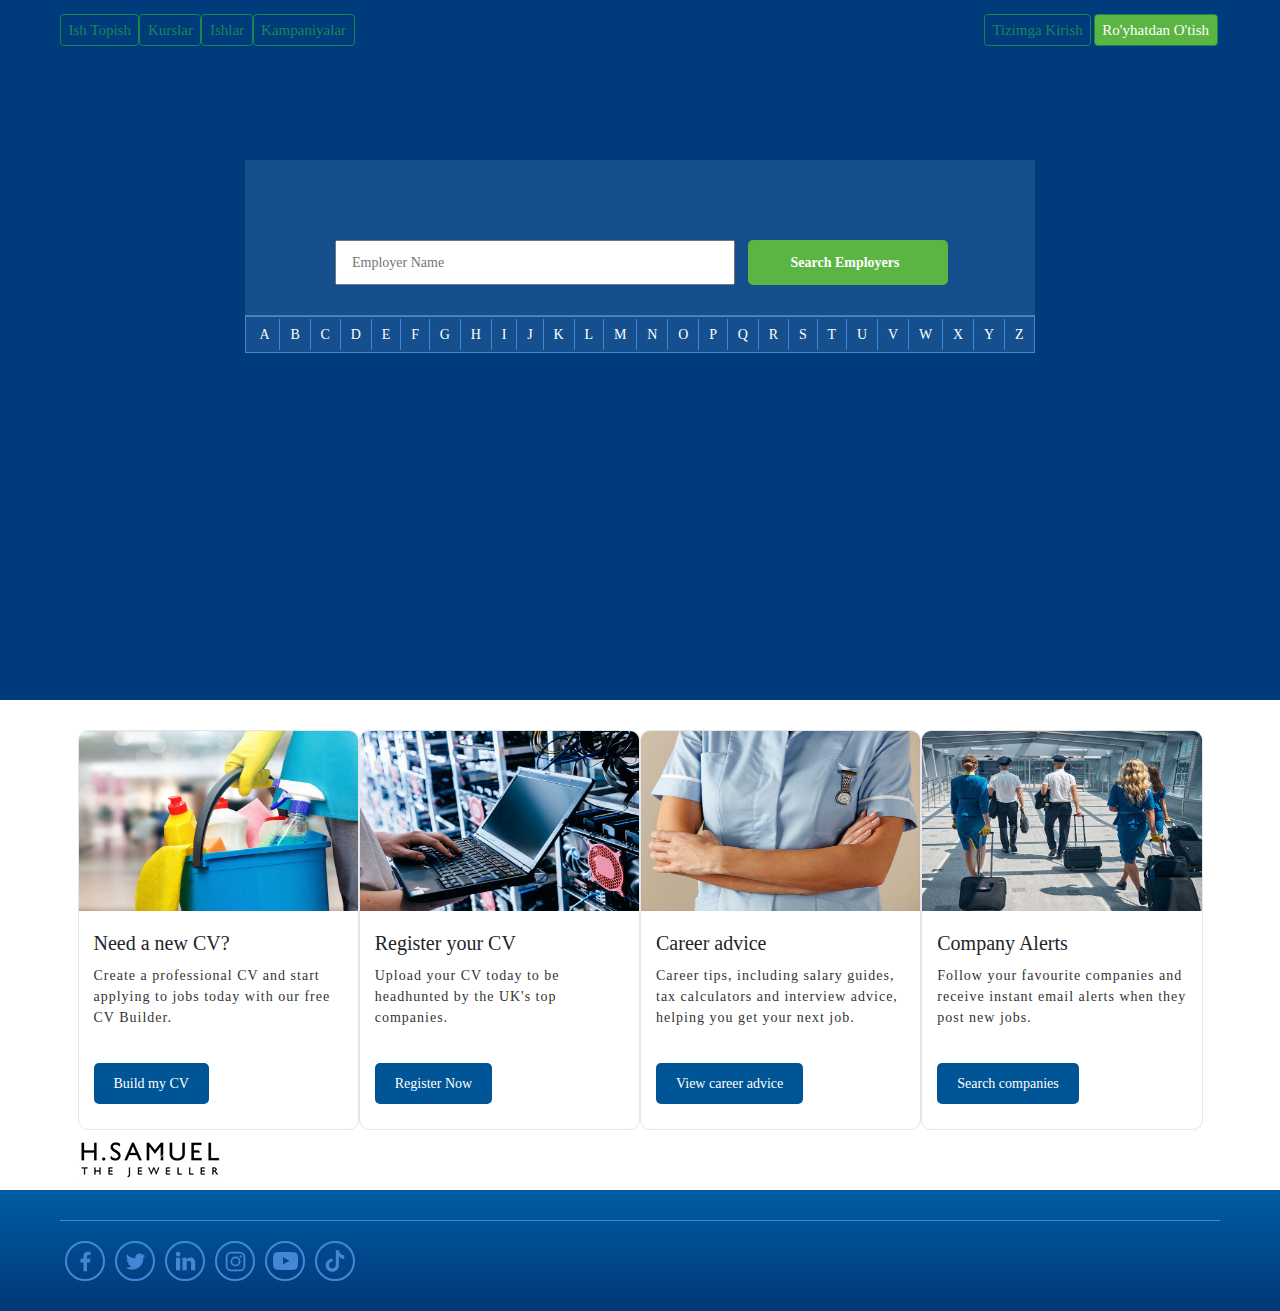
==== commit a8d286f3: "added search bar" ====
--- a/company.html
+++ b/company.html
@@ -74,35 +74,37 @@
             <button type="submit" class="home__search-button">Search Employers <i class="fa-solid fa-magnifying-glass"></i></button>
         </div>
         <hr>
-        <ul class="search__letter-items">
-            <li class="search__letter-item">A</li>
-            <li class="search__letter-item">A</li>
-            <li class="search__letter-item">A</li>
-            <li class="search__letter-item">A</li>
-            <li class="search__letter-item">A</li>
-            <li class="search__letter-item">A</li>
-            <li class="search__letter-item">A</li>
-            <li class="search__letter-item">A</li>
-            <li class="search__letter-item">A</li>
-            <li class="search__letter-item">A</li>
-            <li class="search__letter-item">A</li>
-            <li class="search__letter-item">A</li>
-            <li class="search__letter-item">A</li>
-            <li class="search__letter-item">A</li>
-            <li class="search__letter-item">A</li>
-            <li class="search__letter-item">A</li>
-            <li class="search__letter-item">A</li>
-            <li class="search__letter-item">A</li>
-            <li class="search__letter-item">A</li>
-            <li class="search__letter-item">A</li>
-            <li class="search__letter-item">A</li>
-            <li class="search__letter-item">A</li>
-            <li class="search__letter-item">A</li>
-            <li class="search__letter-item">A</li>
-            <li class="search__letter-item">A</li>
-            <li class="search__letter-item">A</li>
-
-        </ul>
+        <div class="search__letter">
+            <ul class="search__letter-items">
+                <li class="search__letter-item">A</li>
+                <li class="search__letter-item">B</li>
+                <li class="search__letter-item">C</li>
+                <li class="search__letter-item">D</li>
+                <li class="search__letter-item">E</li>
+                <li class="search__letter-item">F</li>
+                <li class="search__letter-item">G</li>
+                <li class="search__letter-item">H</li>
+                <li class="search__letter-item">I</li>
+                <li class="search__letter-item">J</li>
+                <li class="search__letter-item">K</li>
+                <li class="search__letter-item">L</li>
+                <li class="search__letter-item">M</li>
+                <li class="search__letter-item">N</li>
+                <li class="search__letter-item">O</li>
+                <li class="search__letter-item">P</li>
+                <li class="search__letter-item">Q</li>
+                <li class="search__letter-item">R</li>
+                <li class="search__letter-item">S</li>
+                <li class="search__letter-item">T</li>
+                <li class="search__letter-item">U</li>
+                <li class="search__letter-item">V</li>
+                <li class="search__letter-item">W</li>
+                <li class="search__letter-item">X</li>
+                <li class="search__letter-item">Y</li>
+                <li id="disable_li" class="search__letter-item">Z</li>
+    
+            </ul>
+        </div>
     </div>
 
     </div>
--- a/css/style.css
+++ b/css/style.css
@@ -1,4 +1,4 @@
-*{
+* {
     scroll-behavior: smooth;
 }
 
@@ -105,25 +105,30 @@
     opacity: 0;
     transition: all 0.4s ease;
 }
+
 .scrollToTop-btn.active {
     opacity: 1;
     right: 20px;
 }
+
 .reveal {
     position: relative;
     transform: translateY(50px);
     opacity: 0;
     transition: all 1.3s ease;
 }
+
 .reveal.active {
     transform: translateY(0);
     opacity: 1;
 }
+
 .homepage-modules {
-    display: flex;  
+    display: flex;
     justify-content: space-around;
 }
-.homepage-modules > div{
+
+.homepage-modules>div {
     margin-bottom: 1rem;
 }
 
@@ -137,19 +142,19 @@
     height: 50px;
     width: 70%;
     font-size: 20px;
-    padding: 20px;
+    padding: 30px;
     border-radius: 50px;
     border-top-right-radius: 0;
     border-bottom-right-radius: 0;
 }
 
 .search::placeholder {
-    color: #005596;
+    color: #000;
 }
 
 .btn-search {
     margin-left: -2px;
-    height: 50px;
+    height: 60px;
     border-top-right-radius: 50px;
     border-bottom-right-radius: 50px;
     background: #005596;
@@ -160,5 +165,33 @@
     padding: 20px;
     position: relative;
     color: #fff;
-    
+}
+
+.h1-wrap .h1 {
+    margin: 20px 0;
+    width: 50%;
+    font-size: 20px !important;
+}
+
+.cards {
+    margin-inline: 10%;
+    background: red;
+}
+
+.cards-item img {
+    box-shadow: 1px 1px 10px 0.1px lightgreen;
+    border-radius: 30px;
+    width: 200px;
+}
+
+.cards-item img:hover {
+    animation-name: img;
+    animation-duration: 3s;
+    animation-timing-function: linear;
+}
+
+@keyframes img {
+    100% {
+        transform: rotateY(0.5turn);
+    }
 }--- a/css/company.css
+++ b/css/company.css
@@ -1,4 +1,10 @@
 /* core style */
+*{
+    margin: 0;
+    padding: 0;
+    font-family: 'Poppins', 'san-serif';
+    transition: all 0.2s ease-in-out;
+}
 .container{
     width: 1420px;
     margin: 0 auto;
@@ -29,7 +35,7 @@
 .home__search-bar{
     margin: 0 auto ;
     background-color: #154f8d;
-    height: 190px;
+    height: 192px;
     width: 790px;
 }
 
@@ -68,9 +74,16 @@
     margin-left: 5px;
 }
 
+.search__letter{
+    border: 1px solid #4488d5;
+    padding: 2px;
+}
+
 .search__letter-items{
     margin: 0;
     padding:0;
+    display: flex;
+    justify-content: space-around;
 }
 
 .search__letter-items li{
@@ -78,14 +91,21 @@
     margin-right: -3px;
     position: relative;
     top: 0;
-    border: 1px solid #fff;
     border-top: 0;
     border-bottom: 0;
     padding: 5px 10px;
     color: #fff;
     font-size: 14px;
     display: inline-block;
-    display: inline-block;
+}
+
+.search__letter-items li:nth-child(2n){
+    border-left: 1px solid #4488d5;
+    border-right: 1px solid #4488d5;
+}
+
+#disable_li{
+    border-right: none;
 }
 
 /* company card section */
@@ -139,5 +159,3 @@
 .company__cards-description button:hover{
     background-color: #219a00;
 }
-
-
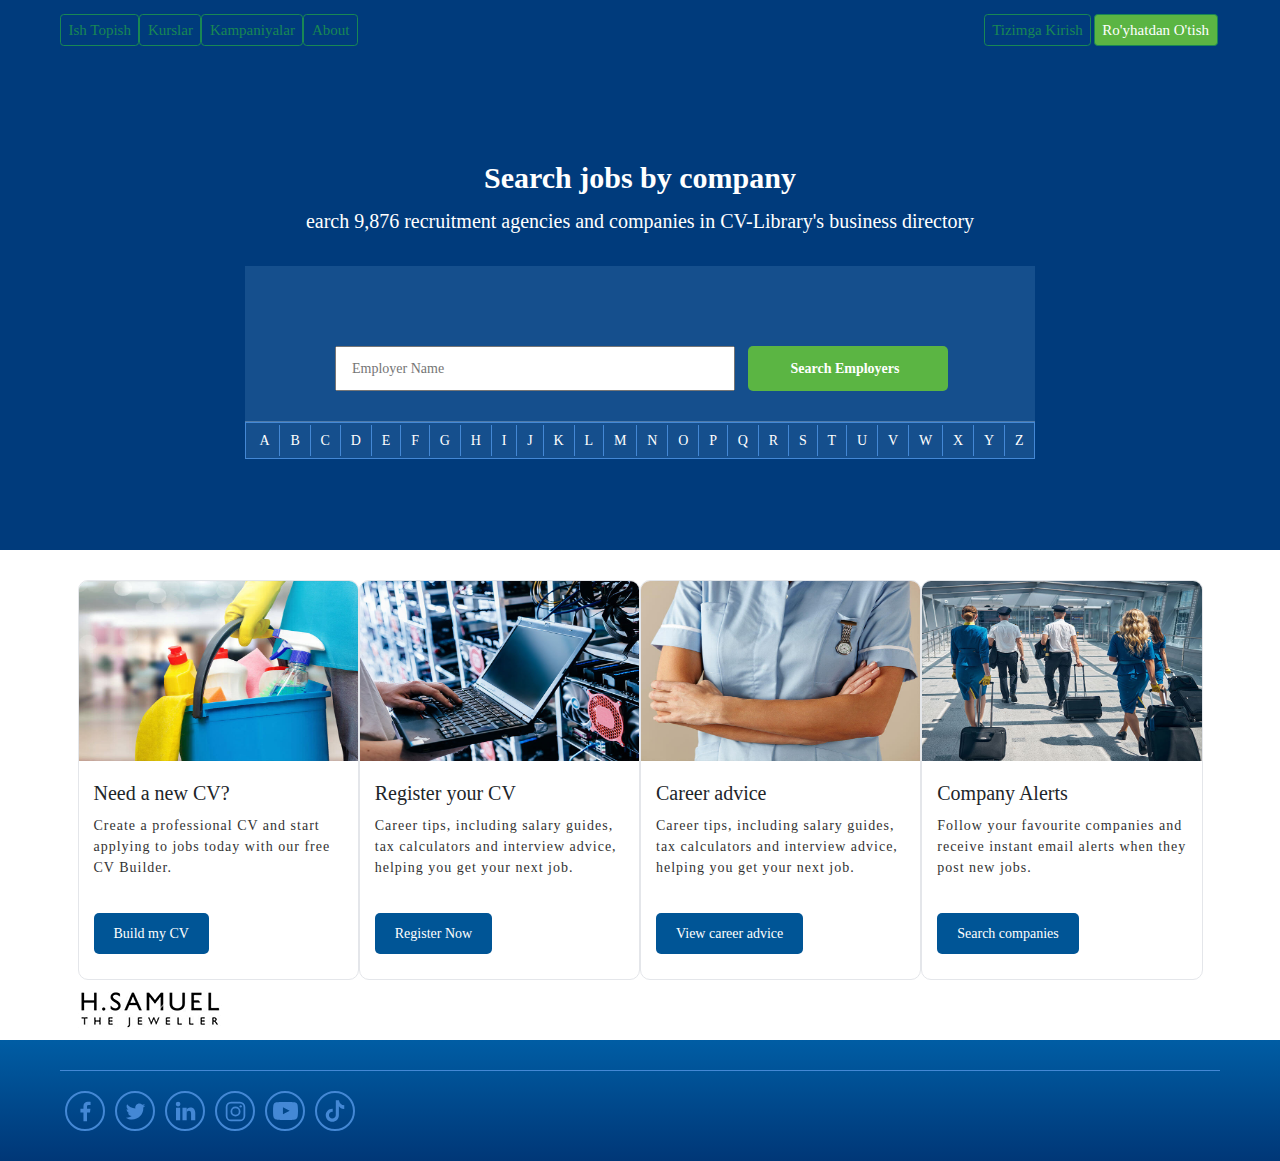
==== commit 9390eb00: "About bo'limini qo'shdim" ====
--- a/company.html
+++ b/company.html
@@ -49,9 +49,9 @@
                     <li class="site-nav__item nav-new-courses"><button class="btn btn-outline-success fs-4"
                             href="#">Kurslar </button></li>
                     <li class="site-nav__item nav-new-jbe"><button class="btn btn-outline-success fs-4"
-                            href="#">Ishlar </button></li>
+                            href="#">Kampaniyalar </button></li>
                     <li class="site-nav__item nav-new-az"><button class="btn btn-outline-success fs-4"
-                            href="#">Kampaniyalar </button></li>
+                            href="#">About </button></li>
 
                 </ul>
 
@@ -67,47 +67,53 @@
             </nav>
         </div>
     </div>
-
-    <div class="home__search-bar">
-        <div class="home__search-bar__div">
-            <input class="home__search-input" type="text" placeholder="Employer Name">
-            <button type="submit" class="home__search-button">Search Employers <i class="fa-solid fa-magnifying-glass"></i></button>
-        </div>
-        <hr>
-        <div class="search__letter">
-            <ul class="search__letter-items">
-                <li class="search__letter-item">A</li>
-                <li class="search__letter-item">B</li>
-                <li class="search__letter-item">C</li>
-                <li class="search__letter-item">D</li>
-                <li class="search__letter-item">E</li>
-                <li class="search__letter-item">F</li>
-                <li class="search__letter-item">G</li>
-                <li class="search__letter-item">H</li>
-                <li class="search__letter-item">I</li>
-                <li class="search__letter-item">J</li>
-                <li class="search__letter-item">K</li>
-                <li class="search__letter-item">L</li>
-                <li class="search__letter-item">M</li>
-                <li class="search__letter-item">N</li>
-                <li class="search__letter-item">O</li>
-                <li class="search__letter-item">P</li>
-                <li class="search__letter-item">Q</li>
-                <li class="search__letter-item">R</li>
-                <li class="search__letter-item">S</li>
-                <li class="search__letter-item">T</li>
-                <li class="search__letter-item">U</li>
-                <li class="search__letter-item">V</li>
-                <li class="search__letter-item">W</li>
-                <li class="search__letter-item">X</li>
-                <li class="search__letter-item">Y</li>
-                <li id="disable_li" class="search__letter-item">Z</li>
-    
-            </ul>
-        </div>
+    <div class="home_search">
+       <div class="home__search-about">
+            <h1 class="home__search-title">Search jobs by company</h1>
+            <p class="home__search-subtitle">earch 9,876 recruitment agencies and companies in CV-Library's business directory</p>
+        </div>
+        <div class="home__search-bar">
+            <div class="home__search-bar__div">
+                <input class="home__search-input" type="text" placeholder="Employer Name">
+                <button type="submit" class="home__search-button">Search Employers <i class="fa-solid fa-magnifying-glass"></i></button>
+            </div>
+            <hr>
+            <div class="search__letter">
+                <ul class="search__letter-items">
+                    <li class="search__letter-item">A</li>
+                    <li class="search__letter-item">B</li>
+                    <li class="search__letter-item">C</li>
+                    <li class="search__letter-item">D</li>
+                    <li class="search__letter-item">E</li>
+                    <li class="search__letter-item">F</li>
+                    <li class="search__letter-item">G</li>
+                    <li class="search__letter-item">H</li>
+                    <li class="search__letter-item">I</li>
+                    <li class="search__letter-item">J</li>
+                    <li class="search__letter-item">K</li>
+                    <li class="search__letter-item">L</li>
+                    <li class="search__letter-item">M</li>
+                    <li class="search__letter-item">N</li>
+                    <li class="search__letter-item">O</li>
+                    <li class="search__letter-item">P</li>
+                    <li class="search__letter-item">Q</li>
+                    <li class="search__letter-item">R</li>
+                    <li class="search__letter-item">S</li>
+                    <li class="search__letter-item">T</li>
+                    <li class="search__letter-item">U</li>
+                    <li class="search__letter-item">V</li>
+                    <li class="search__letter-item">W</li>
+                    <li class="search__letter-item">X</li>
+                    <li class="search__letter-item">Y</li>
+                    <li id="disable_li" class="search__letter-item">Z</li>
+        
+                </ul>
+            </div>
+        </div>
+
+    </div> 
     </div>
-
-    </div>
+        
     
     <!-- Home search section end -->
 
@@ -131,7 +137,7 @@
                 </div>
                 <div class="company__cards-description">
                     <h3>Register your CV</h3>
-                    <p>Upload your CV today to be headhunted by the UK's top companies.</p>
+                    <p>Career tips, including salary guides, tax calculators and interview advice, helping you get your next job.</p>
                     <button type="submit" class="company__cards-action">Register Now</button>
                 </div>
             </div>
--- a/css/company.css
+++ b/css/company.css
@@ -17,7 +17,7 @@
 
 /* Header section  */
 .home__search-new{
-    height: 700px;
+    height: 550px;
     background-color: #003b7c;
 }
 
@@ -32,6 +32,29 @@
     border-color: #219a00;
 }
 
+/* Home search section */
+.home_search{
+    box-sizing: border-box;
+}
+.home__search-about{
+    text-align: center;
+    margin-top: 100px;
+    margin-bottom: 30px;
+}
+
+.home__search-title{
+    font-weight: 600;
+    color: #fff;
+    font-size: 30px;
+}
+
+.home__search-subtitle{
+    font-weight: 400;
+    color: #fff;
+    font-size: 20px;
+    margin-top: 10px;
+}
+
 .home__search-bar{
     margin: 0 auto ;
     background-color: #154f8d;
@@ -40,7 +63,7 @@
 }
 
 .home__search-bar__div{
-    margin-top: 100px;
+    margin-top: 30px;
 }
 
 .home__search-input {
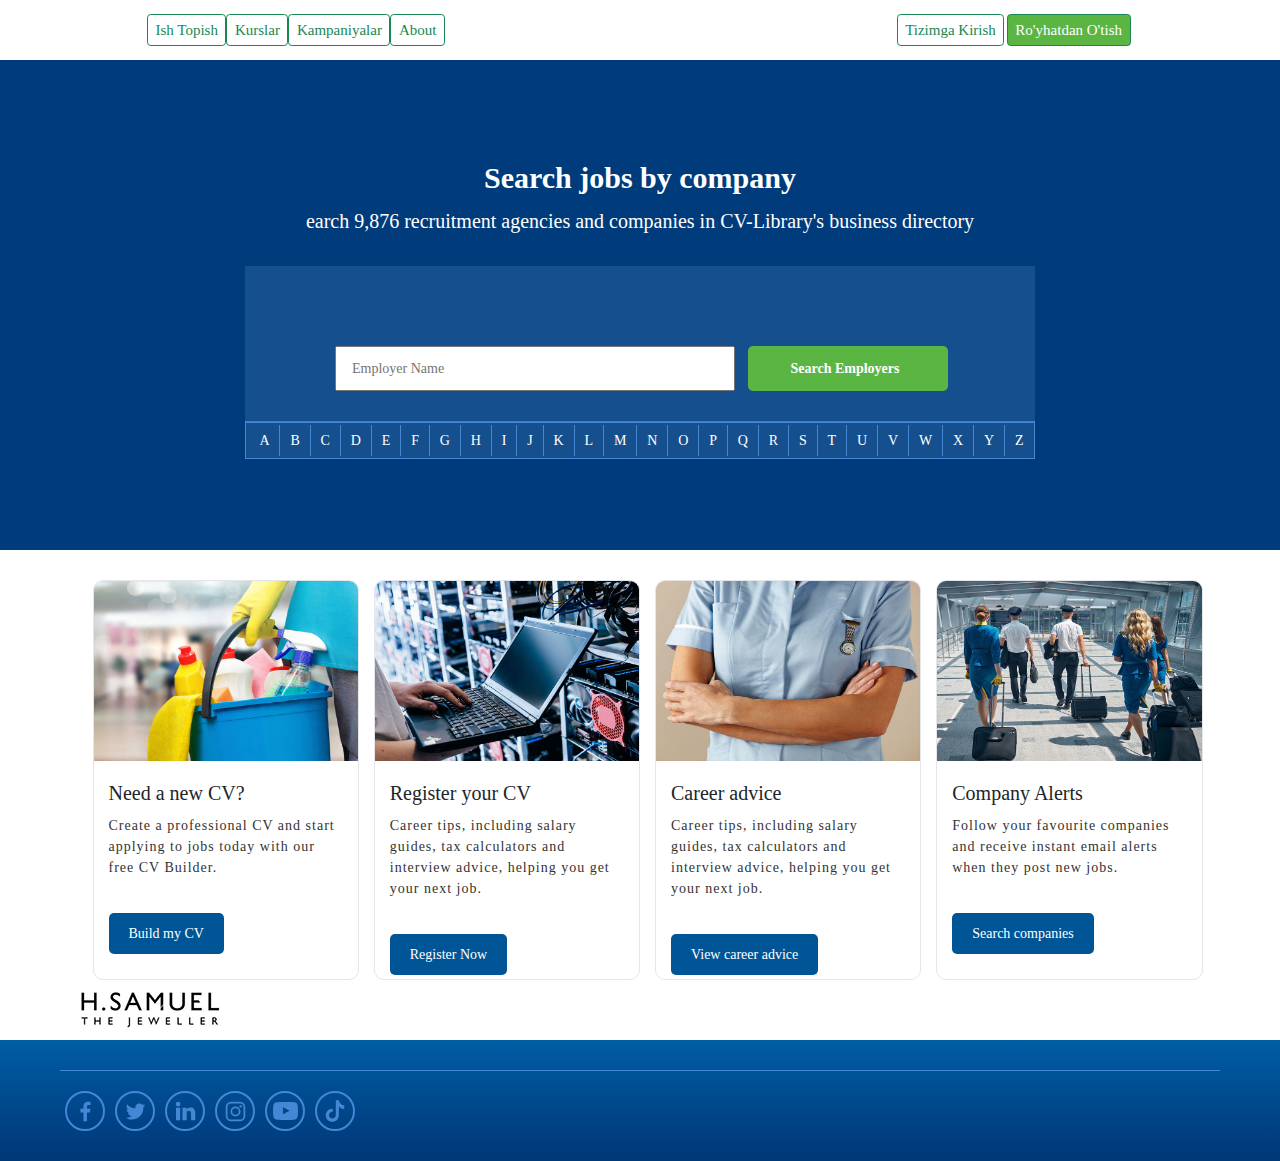
==== commit 43585219: "Kodlarni biroz tartibga soldim" ====
--- a/company.html
+++ b/company.html
@@ -1,200 +1,217 @@
 <!DOCTYPE html>
 <html lang="en">
+
 <head>
     <meta charset="UTF-8">
     <meta http-equiv="X-UA-Compatible" content="IE=edge">
     <meta name="viewport" content="width=device-width, initial-scale=1.0">
-    <link href="https://cdn.jsdelivr.net/npm/bootstrap@5.3.3/dist/css/bootstrap.min.css" rel="stylesheet" integrity="sha384-QWTKZyjpPEjISv5WaRU9OFeRpok6YctnYmDr5pNlyT2bRjXh0JMhjY6hW+ALEwIH" crossorigin="anonymous">
-    <script src="https://cdn.jsdelivr.net/npm/bootstrap@5.3.3/dist/js/bootstrap.bundle.min.js" integrity="sha384-YvpcrYf0tY3lHB60NNkmXc5s9fDVZLESaAA55NDzOxhy9GkcIdslK1eN7N6jIeHz" crossorigin="anonymous"></script>
-    
-    <link href="https://cdn.jsdelivr.net/npm/bootstrap@5.3.3/dist/css/bootstrap.min.css" rel="stylesheet" integrity="sha384-QWTKZyjpPEjISv5WaRU9OFeRpok6YctnYmDr5pNlyT2bRjXh0JMhjY6hW+ALEwIH" crossorigin="anonymous">
-    <link rel="stylesheet" href="https://cdnjs.cloudflare.com/ajax/libs/font-awesome/6.5.1/css/all.min.css" integrity="sha512-DTOQO9RWCH3ppGqcWaEA1BIZOC6xxalwEsw9c2QQeAIftl+Vegovlnee1c9QX4TctnWMn13TZye+giMm8e2LwA==" crossorigin="anonymous" referrerpolicy="no-referrer" />
-
-    <link rel="stylesheet" href="css/styles-c6669c27430dfb2623b475f21cac92bdfdcd736fc062e769cebf1fe4d3964831.css">
-    <link rel="stylesheet" href="css/layout-dd420e39fc3ac91020e820a6546b82ecc899305775a622c5464919aaf3158032.css">
-
-    <link rel="stylesheet" media="(min-width: 48em)"
-        href="css/header-footer-ba6c496e7582aa70f7f14de5c24de0397167bc704da284756492a8c0395abebd.css">
-
-    <link rel="stylesheet" href="css/forms-6e680690024707db2a28078ca42a5f395fc5d09d45d005d05ae7f30c3f63bd43.css">
-    <link rel="stylesheet" href="./css/style.css">
-
-    <link rel="stylesheet" href="css/homepage-2b33a71844f3f2a1223528ba66e206beb0002b136223745eeda0adabc21d6f91.css">
-    <link rel="stylesheet" media="(min-width: 48em)"
-        href="css/homepage-large-e561d1ec11d76432d92c28171ccce6bfa4f4bbdac5c336a4a874f875ab523fa7.css">
-
+
+    <!-- bootstrap links -->
     <link href="https://cdn.jsdelivr.net/npm/bootstrap@5.3.3/dist/css/bootstrap.min.css" rel="stylesheet"
         integrity="sha384-QWTKZyjpPEjISv5WaRU9OFeRpok6YctnYmDr5pNlyT2bRjXh0JMhjY6hW+ALEwIH" crossorigin="anonymous">
     <script src="https://cdn.jsdelivr.net/npm/bootstrap@5.3.3/dist/js/bootstrap.bundle.min.js"
         integrity="sha384-YvpcrYf0tY3lHB60NNkmXc5s9fDVZLESaAA55NDzOxhy9GkcIdslK1eN7N6jIeHz"
         crossorigin="anonymous"></script>
 
+    <link href="https://cdn.jsdelivr.net/npm/bootstrap@5.3.3/dist/css/bootstrap.min.css" rel="stylesheet"
+        integrity="sha384-QWTKZyjpPEjISv5WaRU9OFeRpok6YctnYmDr5pNlyT2bRjXh0JMhjY6hW+ALEwIH" crossorigin="anonymous">
+    <link rel="stylesheet" href="https://cdnjs.cloudflare.com/ajax/libs/font-awesome/6.5.1/css/all.min.css"
+        integrity="sha512-DTOQO9RWCH3ppGqcWaEA1BIZOC6xxalwEsw9c2QQeAIftl+Vegovlnee1c9QX4TctnWMn13TZye+giMm8e2LwA=="
+        crossorigin="anonymous" referrerpolicy="no-referrer" />
+
+    <link rel="stylesheet" href="css/styles-c6669c27430dfb2623b475f21cac92bdfdcd736fc062e769cebf1fe4d3964831.css">
+    <link rel="stylesheet" href="css/layout-dd420e39fc3ac91020e820a6546b82ecc899305775a622c5464919aaf3158032.css">
+
+    <link rel="stylesheet" media="(min-width: 48em)"
+        href="css/header-footer-ba6c496e7582aa70f7f14de5c24de0397167bc704da284756492a8c0395abebd.css">
+
+    <link rel="stylesheet" href="css/forms-6e680690024707db2a28078ca42a5f395fc5d09d45d005d05ae7f30c3f63bd43.css">
+    <link rel="stylesheet" href="./css/style.css">
+
+    <link rel="stylesheet" href="css/homepage-2b33a71844f3f2a1223528ba66e206beb0002b136223745eeda0adabc21d6f91.css">
+    <link rel="stylesheet" media="(min-width: 48em)"
+        href="css/homepage-large-e561d1ec11d76432d92c28171ccce6bfa4f4bbdac5c336a4a874f875ab523fa7.css">
+
+    <link href="https://cdn.jsdelivr.net/npm/bootstrap@5.3.3/dist/css/bootstrap.min.css" rel="stylesheet"
+        integrity="sha384-QWTKZyjpPEjISv5WaRU9OFeRpok6YctnYmDr5pNlyT2bRjXh0JMhjY6hW+ALEwIH" crossorigin="anonymous">
+    <script src="https://cdn.jsdelivr.net/npm/bootstrap@5.3.3/dist/js/bootstrap.bundle.min.js"
+        integrity="sha384-YvpcrYf0tY3lHB60NNkmXc5s9fDVZLESaAA55NDzOxhy9GkcIdslK1eN7N6jIeHz"
+        crossorigin="anonymous"></script>
+
     <link rel="stylesheet" href="https://cdn.jsdelivr.net/npm/bootstrap-icons@1.11.3/font/bootstrap-icons.min.css">
-    
+
     <link rel="stylesheet" href="./css/company.css">
 
     <title>Compamies | WorkifIT</title>
 </head>
+
 <body>
+
     <!-- Home search section start -->
     <div class="home__search-new">
         <div class="site-header__main site-header-center">
-        <div class="container-1200">
-            <nav class="site-nav">
-
-                <ul class="site-nav__list site-nav__list--left">
-
-                    <li class="site-nav__item nav-new-search"><button class="btn btn-outline-success fs-4">Ish
-                            Topish</button></li>
-                    <li class="site-nav__item nav-new-courses"><button class="btn btn-outline-success fs-4"
-                            href="#">Kurslar </button></li>
-                    <li class="site-nav__item nav-new-jbe"><button class="btn btn-outline-success fs-4"
-                            href="#">Kampaniyalar </button></li>
-                    <li class="site-nav__item nav-new-az"><button class="btn btn-outline-success fs-4"
-                            href="#">About </button></li>
-
-                </ul>
-
-
-                <ul class="site-nav__list site-nav__list--right">
-
-                    <li class="site-nav__item"><button class="btn btn-outline-success fs-4 ">Tizimga Kirish</button>
-                    </li>
-
-                    <li class="site-nav__item"><a class="btn btn-success fs-4 m-1 ruyxatdan_utish">Ro'yhatdan O'tish</a></li>
-
-                </ul>
-            </nav>
+            <div class="container-1200">
+                <nav class="site-nav">
+
+                    <ul class="site-nav__list site-nav__list--left">
+
+                        <li class="site-nav__item nav-new-search"><button class="btn btn-outline-success fs-4">Ish
+                                Topish</button></li>
+                        <li class="site-nav__item nav-new-courses"><button class="btn btn-outline-success fs-4"
+                                href="#">Kurslar </button></li>
+                        <li class="site-nav__item nav-new-jbe"><button class="btn btn-outline-success fs-4"
+                                href="#">Kampaniyalar </button></li>
+                        <li class="site-nav__item nav-new-az"><button class="btn btn-outline-success fs-4"
+                                href="#">About </button></li>
+
+                    </ul>
+
+
+                    <ul class="site-nav__list site-nav__list--right">
+
+                        <li class="site-nav__item"><button class="btn btn-outline-success fs-4 tizimga_kirish">Tizimga
+                                Kirish</button>
+                        </li>
+
+                        <li class="site-nav__item"><a class="btn btn-success fs-4 m-1 ruyxatdan_utish">Ro'yhatdan
+                                O'tish</a></li>
+
+                    </ul>
+                </nav>
+            </div>
+        </div>
+        <div class="home_search">
+            <div class="home__search-about">
+                <h1 class="home__search-title">Search jobs by company</h1>
+                <p class="home__search-subtitle">earch 9,876 recruitment agencies and companies in CV-Library's business
+                    directory</p>
+            </div>
+            <div class="home__search-bar">
+                <div class="home__search-bar__div">
+                    <input class="home__search-input" type="text" placeholder="Employer Name">
+                    <button type="submit" class="home__search-button">Search Employers <i
+                            class="fa-solid fa-magnifying-glass"></i></button>
+                </div>
+                <hr>
+                <div class="search__letter">
+                    <ul class="search__letter-items">
+                        <li class="search__letter-item">A</li>
+                        <li class="search__letter-item">B</li>
+                        <li class="search__letter-item">C</li>
+                        <li class="search__letter-item">D</li>
+                        <li class="search__letter-item">E</li>
+                        <li class="search__letter-item">F</li>
+                        <li class="search__letter-item">G</li>
+                        <li class="search__letter-item">H</li>
+                        <li class="search__letter-item">I</li>
+                        <li class="search__letter-item">J</li>
+                        <li class="search__letter-item">K</li>
+                        <li class="search__letter-item">L</li>
+                        <li class="search__letter-item">M</li>
+                        <li class="search__letter-item">N</li>
+                        <li class="search__letter-item">O</li>
+                        <li class="search__letter-item">P</li>
+                        <li class="search__letter-item">Q</li>
+                        <li class="search__letter-item">R</li>
+                        <li class="search__letter-item">S</li>
+                        <li class="search__letter-item">T</li>
+                        <li class="search__letter-item">U</li>
+                        <li class="search__letter-item">V</li>
+                        <li class="search__letter-item">W</li>
+                        <li class="search__letter-item">X</li>
+                        <li class="search__letter-item">Y</li>
+                        <li id="disable_li" class="search__letter-item">Z</li>
+
+                    </ul>
+                </div>
+            </div>
+
         </div>
     </div>
-    <div class="home_search">
-       <div class="home__search-about">
-            <h1 class="home__search-title">Search jobs by company</h1>
-            <p class="home__search-subtitle">earch 9,876 recruitment agencies and companies in CV-Library's business directory</p>
-        </div>
-        <div class="home__search-bar">
-            <div class="home__search-bar__div">
-                <input class="home__search-input" type="text" placeholder="Employer Name">
-                <button type="submit" class="home__search-button">Search Employers <i class="fa-solid fa-magnifying-glass"></i></button>
-            </div>
-            <hr>
-            <div class="search__letter">
-                <ul class="search__letter-items">
-                    <li class="search__letter-item">A</li>
-                    <li class="search__letter-item">B</li>
-                    <li class="search__letter-item">C</li>
-                    <li class="search__letter-item">D</li>
-                    <li class="search__letter-item">E</li>
-                    <li class="search__letter-item">F</li>
-                    <li class="search__letter-item">G</li>
-                    <li class="search__letter-item">H</li>
-                    <li class="search__letter-item">I</li>
-                    <li class="search__letter-item">J</li>
-                    <li class="search__letter-item">K</li>
-                    <li class="search__letter-item">L</li>
-                    <li class="search__letter-item">M</li>
-                    <li class="search__letter-item">N</li>
-                    <li class="search__letter-item">O</li>
-                    <li class="search__letter-item">P</li>
-                    <li class="search__letter-item">Q</li>
-                    <li class="search__letter-item">R</li>
-                    <li class="search__letter-item">S</li>
-                    <li class="search__letter-item">T</li>
-                    <li class="search__letter-item">U</li>
-                    <li class="search__letter-item">V</li>
-                    <li class="search__letter-item">W</li>
-                    <li class="search__letter-item">X</li>
-                    <li class="search__letter-item">Y</li>
-                    <li id="disable_li" class="search__letter-item">Z</li>
-        
-                </ul>
-            </div>
-        </div>
-
-    </div> 
+    <!-- Home search section end -->
+
+    <!-- Company card section start -->
+    <div class="container">
+        <section class="company__cards">
+            <div class="box">
+                <div class="company__cards-item">
+                    <div class="company__cards-image">
+                        <img src="./images/job_image_1.jpg" alt="job image 1">
+                    </div>
+                    <div class="company__cards-description">
+                        <h3>Need a new CV?</h3>
+                        <p>Create a professional CV and start applying to jobs today with our free CV Builder.</p>
+                        <button type="submit" class="company__cards-action">Build my CV</button>
+                    </div>
+                </div>
+                <div class="company__cards-item">
+                    <div class="company__cards-image">
+                        <img src="./images/job_image_2.jpg" alt="job image 1">
+                    </div>
+                    <div class="company__cards-description">
+                        <h3>Register your CV</h3>
+                        <p>Career tips, including salary guides, tax calculators and interview advice, helping you get
+                            your next job.</p>
+                        <button type="submit" class="company__cards-action">Register Now</button>
+                    </div>
+                </div>
+                <div class="company__cards-item">
+                    <div class="company__cards-image">
+                        <img src="./images/job_image_3.jpg" alt="job image 1">
+                    </div>
+                    <div class="company__cards-description">
+                        <h3>Career advice</h3>
+                        <p>Career tips, including salary guides, tax calculators and interview advice, helping you get
+                            your next job.</p>
+                        <button type="submit" class="company__cards-action">View career advice</button>
+                    </div>
+                </div>
+                <div class="company__cards-item">
+                    <div class="company__cards-image">
+                        <img src="./images/job_image_4.jpg" alt="job image 1">
+                    </div>
+                    <div class="company__cards-description">
+                        <h3>Company Alerts</h3>
+                        <p>Follow your favourite companies and receive instant email alerts when they post new jobs.</p>
+                        <button type="submit" class="company__cards-action">Search companies</button>
+                    </div>
+                </div>
+            </div>
+        </section>
     </div>
-        
-    
-    <!-- Home search section end -->
-
-      <!-- Company card section start -->
-      <div class="container">
-        <section class="company__cards">
-        <div class="box">
-            <div class="company__cards-item">
-                <div class="company__cards-image">
-                    <img src="./images/job_image_1.jpg" alt="job image 1">
-                </div>
-                <div class="company__cards-description">
-                    <h3>Need a new CV?</h3>
-                    <p>Create a professional CV and start applying to jobs today with our free CV Builder.</p>
-                    <button type="submit" class="company__cards-action">Build my CV</button>
-                </div>
-            </div>
-            <div class="company__cards-item">
-                <div class="company__cards-image">
-                    <img src="./images/job_image_2.jpg" alt="job image 1">
-                </div>
-                <div class="company__cards-description">
-                    <h3>Register your CV</h3>
-                    <p>Career tips, including salary guides, tax calculators and interview advice, helping you get your next job.</p>
-                    <button type="submit" class="company__cards-action">Register Now</button>
-                </div>
-            </div>
-            <div class="company__cards-item">
-                <div class="company__cards-image">
-                    <img src="./images/job_image_3.jpg" alt="job image 1">
-                </div>
-                <div class="company__cards-description">
-                    <h3>Career advice</h3>
-                    <p>Career tips, including salary guides, tax calculators and interview advice, helping you get your next job.</p>
-                    <button type="submit" class="company__cards-action">View career advice</button>
-                </div>
-            </div>
-            <div class="company__cards-item">
-                <div class="company__cards-image">
-                    <img src="./images/job_image_4.jpg" alt="job image 1">
-                </div>
-                <div class="company__cards-description">
-                    <h3>Company Alerts</h3>
-                    <p>Follow your favourite companies and receive instant email alerts when they post new jobs.</p>
-                    <button type="submit" class="company__cards-action">Search companies</button>
-                </div>
-            </div>
-        </div>
-      </section>
-      </div>
-      <!-- Company card section end -->
-
-      <!-- Carusel section start -->
-      <div class="container">
+    <!-- Company card section end -->
+
+    <!-- Carusel section start -->
+    <div class="container">
         <div id="carouselExampleAutoplaying" class="carousel slide" data-bs-ride="carousel">
-        <div class="carousel-inner">
-          <div class="carousel-item active">
-            <img src="./images/company_logo_1.png" class="d-block w-30" alt="...">
-          </div>
-          <div class="carousel-item">
-            <img src="./images/company_logo_1.png" class="d-block w-30" alt="...">
-          </div>
-          <div class="carousel-item">
-            <img src="./images/company_logo_1.png" class="d-block w-30" alt="...">
-          </div>
-        </div>
-        <button class="carousel-control-prev" type="button" data-bs-target="#carouselExampleAutoplaying" data-bs-slide="prev">
-          <span class="carousel-control-prev-icon" aria-hidden="true"></span>
-          <span class="visually-hidden">Previous</span>
-        </button>
-        <button class="carousel-control-next" type="button" data-bs-target="#carouselExampleAutoplaying" data-bs-slide="next">
-          <span class="carousel-control-next-icon" aria-hidden="true"></span>
-          <span class="visually-hidden">Next</span>
-        </button>
-      </div>
-      </div>
-      
-      <!-- Carusel section end -->
-
-      <!-- Footer section -->
-      <footer class="footer">
+            <div class="carousel-inner">
+                <div class="carousel-item active">
+                    <img src="./images/company_logo_1.png" class="d-block w-30" alt="...">
+                </div>
+                <div class="carousel-item">
+                    <img src="./images/company_logo_1.png" class="d-block w-30" alt="...">
+                </div>
+                <div class="carousel-item">
+                    <img src="./images/company_logo_1.png" class="d-block w-30" alt="...">
+                </div>
+            </div>
+            <button class="carousel-control-prev" type="button" data-bs-target="#carouselExampleAutoplaying"
+                data-bs-slide="prev">
+                <span class="carousel-control-prev-icon" aria-hidden="true"></span>
+                <span class="visually-hidden">Previous</span>
+            </button>
+            <button class="carousel-control-next" type="button" data-bs-target="#carouselExampleAutoplaying"
+                data-bs-slide="next">
+                <span class="carousel-control-next-icon" aria-hidden="true"></span>
+                <span class="visually-hidden">Next</span>
+            </button>
+        </div>
+    </div>
+
+    <!-- Carusel section end -->
+
+    <!-- Footer section -->
+    <footer class="footer">
         <div class="container-1200">
             <div class="footer__secondary">
                 <div class="footer__social">
@@ -210,9 +227,12 @@
     </footer>
     <!-- Footer section -->
 
-      <!-- Js Files -->
-      <script src="/js/script.js"></script>
-    <script src="https://cdn.jsdelivr.net/npm/bootstrap@5.3.3/dist/js/bootstrap.bundle.min.js" integrity="sha384-YvpcrYf0tY3lHB60NNkmXc5s9fDVZLESaAA55NDzOxhy9GkcIdslK1eN7N6jIeHz" crossorigin="anonymous"></script>
-      
+    <!-- Js Files -->
+    <script src="/js/script.js"></script>
+    <script src="https://cdn.jsdelivr.net/npm/bootstrap@5.3.3/dist/js/bootstrap.bundle.min.js"
+        integrity="sha384-YvpcrYf0tY3lHB60NNkmXc5s9fDVZLESaAA55NDzOxhy9GkcIdslK1eN7N6jIeHz"
+        crossorigin="anonymous"></script>
+
 </body>
+
 </html>--- a/css/header-footer-ba6c496e7582aa70f7f14de5c24de0397167bc704da284756492a8c0395abebd.css
+++ b/css/header-footer-ba6c496e7582aa70f7f14de5c24de0397167bc704da284756492a8c0395abebd.css
@@ -3,7 +3,10 @@
         display: none !important
     }
 }
-
+.site-header__main, .site-header-center{
+    background-color: #fff !important;
+    position: relative;
+}
 .footer__list--split {
     padding: 0;
     list-style-type: none
@@ -16,7 +19,16 @@
 .site-header--home .site-nav__list--left .site-nav__item {
     margin-right: .8rem
 }
-
+.site-nav{
+    width: 85%;
+    margin: 0 auto;
+}
+.site-nav img{
+    position: absolute;
+    width: 10%;
+    top: -1px;
+    left: 25px;
+}
 .site-header-center,
 .site-nav,
 .site-nav__list {
--- a/css/style.css
+++ b/css/style.css
@@ -1,197 +1,243 @@
+/* core styles start */
+.scrollToTop-btn {
+	z-index: 999;
+	position: fixed;
+	background: crimson;
+	color: #fff;
+	width: 45px;
+	height: 45px;
+	right: 0;
+	bottom: 10px;
+	font-size: 22px;
+	text-align: center;
+	line-height: 45px;
+	border-radius: 3px;
+	cursor: pointer;
+	opacity: 0;
+	transition: all 0.4s ease;
+}
+
 * {
-    scroll-behavior: smooth;
-}
-
+	scroll-behavior: smooth;
+	margin: 0;
+	padding: 0;
+	font-family: 'Poppins', 'san-serif';
+	transition: all 0.2s ease-in-out;
+}
+
+h2 {
+	font-size: 2.2rem;
+	margin: 0 0 0 0;
+}
+/* core styles end */
+
+/* heeder */
+.container {
+	width: 1420px;
+	margin: 0 auto;
+}
+
+/* Header section  */
+.ruyxatdan_utish {
+	background-color: #5bb543;
+}
+
+.tizimga_kirish:hover {
+	color: #fff;
+	text-decoration: none;
+	background-color: #219a00;
+	border-color: #219a00;
+}
+
+.ruyxatdan_utish:hover {
+	color: #fff;
+	text-decoration: none;
+	background-color: #219a00;
+	border-color: #219a00;
+}
+
+/* home search section */
 .home-search input {
-    font-size: 1.6rem;
-    border-radius: 5px !important;
+	font-size: 1.6rem;
+	border-radius: 5px !important;
 }
 
 .hps-location,
 .hps-distance {
-    width: 100%;
+	width: 100%;
 }
 
 #hp-search-btn {
-    background: #5bb543 url("data:image/svg+xml,%3Csvg xmlns='http://www.w3.org/2000/svg' width='98' height='100' viewBox='0 0 98 100'%3E%3Cpath fill='%23fff' d='M56.58 58.3c7.8-6.5 10.43-21.61 2.68-30.53-7.6-8.74-21.03-11.09-30.5-4.31-9.5 6.78-12.18 20.39-5.84 30.22 5.78 8.96 21.06 15.14 33.66 4.63zm17.11-41.07c8 10.6 12.72 27.7 2.18 46l16.8 16.84c10.76 10.77-4.48 25.16-14.72 14.92L60.3 77.35c-17.05 8.44-39 5.78-52.4-13.99C-2.46 48.08.54 25.41 13.32 13.2 31.37-4.05 59.35-1.82 73.7 17.23z'/%3E%3C/svg%3E") no-repeat 90% center/1.4rem;
-    color: #fff;
-    border: 0;
-    font-size: 1.8rem;
+	background: #5bb543
+		url("data:image/svg+xml,%3Csvg xmlns='http://www.w3.org/2000/svg' width='98' height='100' viewBox='0 0 98 100'%3E%3Cpath fill='%23fff' d='M56.58 58.3c7.8-6.5 10.43-21.61 2.68-30.53-7.6-8.74-21.03-11.09-30.5-4.31-9.5 6.78-12.18 20.39-5.84 30.22 5.78 8.96 21.06 15.14 33.66 4.63zm17.11-41.07c8 10.6 12.72 27.7 2.18 46l16.8 16.84c10.76 10.77-4.48 25.16-14.72 14.92L60.3 77.35c-17.05 8.44-39 5.78-52.4-13.99C-2.46 48.08.54 25.41 13.32 13.2 31.37-4.05 59.35-1.82 73.7 17.23z'/%3E%3C/svg%3E")
+		no-repeat 90% center/1.4rem;
+	color: #fff;
+	border: 0;
+	font-size: 1.8rem;
 }
 
 #hp-search-btn:hover,
 #hp-search-btn:focus {
-    background-color: #219a00
-}
-
+	background-color: #219a00;
+}
+
+/* make it responsive styles */
 @media all and (min-width: 48em) {
-    #home-search-new {
-        padding: 2rem 0 4rem;
-        background: -webkit-linear-gradient(#005da4, #003777);
-        background: linear-gradient(#005da4, #003777);
-    }
-
-    .site-cvlibrary-uk #home-search-new .container-1200 {
-        max-width: 105rem
-    }
-
-    h2 {
-        font-size: 2.2rem;
-        margin: 0 0 0 0
-    }
-
-    .home-search {
-        position: relative;
-    }
-
-    #hp-search-btn {
-        position: absolute;
-        bottom: 0;
-        right: 0;
-        padding: 1.1rem 4.5rem 1.1rem 2rem;
-        font-weight: 600;
-        line-height: normal;
-        cursor: pointer;
-    }
-
+	#home-search-new {
+		padding: 2rem 0 4rem;
+		background: -webkit-linear-gradient(#005da4, #003777);
+		background: linear-gradient(#005da4, #003777);
+	}
+
+	.site-cvlibrary-uk #home-search-new .container-1200 {
+		max-width: 105rem;
+	}
+
+	.home-search {
+		position: relative;
+	}
+
+	#hp-search-btn {
+		position: absolute;
+		bottom: 0;
+		right: 0;
+		padding: 1.1rem 4.5rem 1.1rem 2rem;
+		font-weight: 600;
+		line-height: normal;
+		cursor: pointer;
+	}
 }
 
 #home-search-new {
-    overflow: hidden;
-    background: #003777;
-    background: -webkit-radial-gradient(ellipse farthest-side, #005DA4, #003777);
-    background: radial-gradient(ellipse farthest-side, #005DA4, #003777);
-    border-top: hidden;
+	overflow: hidden;
+	background: #003777;
+	background: -webkit-radial-gradient(ellipse farthest-side, #005da4, #003777);
+	background: radial-gradient(ellipse farthest-side, #005da4, #003777);
+	border-top: hidden;
 }
 
 #home-search-new h1 {
-    text-align: left;
-    padding: 0;
-    font-family: "Capitana", Arial, Helvetica, sans-serif;
-    font-size: 4.6rem;
-    letter-spacing: -0.45px;
-    text-shadow: 0px 3px 6px rgba(0, 0, 0, 0.29);
-    color: #fff;
-    font-weight: bold
+	text-align: left;
+	padding: 0;
+	font-family: 'Capitana', Arial, Helvetica, sans-serif;
+	font-size: 4.6rem;
+	letter-spacing: -0.45px;
+	text-shadow: 0px 3px 6px rgba(0, 0, 0, 0.29);
+	color: #fff;
+	font-weight: bold;
 }
 
 .h1-wrap {
-    margin: 0 0 2rem 0;
+	margin: 0 0 2rem 0;
 }
 
 .hp-strapline-stats h2 {
-    font-family: 'Capitana', Arial, Helvetica, sans-serif;
-    color: #fff;
-    font-size: 2.2rem;
-    font-weight: 600;
-    text-align: center;
-    margin-top: 8%
-}
-
-.scrollToTop-btn {
-    z-index: 999;
-    position: fixed;
-    background: crimson;
-    color: #fff;
-    width: 45px;
-    height: 45px;
-    right: 0;
-    bottom: 10px;
-    font-size: 22px;
-    text-align: center;
-    line-height: 45px;
-    border-radius: 3px;
-    cursor: pointer;
-    opacity: 0;
-    transition: all 0.4s ease;
+	font-family: 'Capitana', Arial, Helvetica, sans-serif;
+	color: #fff;
+	font-size: 2.2rem;
+	font-weight: 600;
+	text-align: center;
+	margin-top: 8%;
 }
 
 .scrollToTop-btn.active {
-    opacity: 1;
-    right: 20px;
+	opacity: 1;
+	right: 20px;
 }
 
 .reveal {
-    position: relative;
-    transform: translateY(50px);
-    opacity: 0;
-    transition: all 1.3s ease;
+	position: relative;
+	transform: translateY(50px);
+	opacity: 0;
+	transition: all 1.3s ease;
 }
 
 .reveal.active {
-    transform: translateY(0);
-    opacity: 1;
+	transform: translateY(0);
+	opacity: 1;
 }
 
 .homepage-modules {
-    display: flex;
-    justify-content: space-around;
-}
-
-.homepage-modules>div {
-    margin-bottom: 1rem;
-}
-
-.form-search {
-    vertical-align: top;
-}
-
-.search {
-    border: 0;
-    outline: none;
-    height: 50px;
-    width: 70%;
-    font-size: 20px;
-    padding: 30px;
-    border-radius: 50px;
-    border-top-right-radius: 0;
-    border-bottom-right-radius: 0;
-}
+	display: flex;
+	justify-content: space-around;
+}
+
+.homepage-modules > div {
+	margin-bottom: 1rem;
+}
+
+/* .form-search {
+	vertical-align: top;
+} */
+
+/* .search {
+	border: 0;
+	outline: none;
+	height: 50px;
+	width: 70%;
+	font-size: 20px;
+	padding: 30px;
+	border-radius: 50px;
+	border-top-right-radius: 0;
+	border-bottom-right-radius: 0;
+} */
 
 .search::placeholder {
-    color: #000;
+	color: #000;
 }
 
 .btn-search {
-    margin-left: -2px;
-    height: 60px;
-    border-top-right-radius: 50px;
-    border-bottom-right-radius: 50px;
-    background: #005596;
+	margin-left: -2px;
+	height: 60px;
+	border-top-right-radius: 50px;
+	border-bottom-right-radius: 50px;
+	background: #005596;
 }
 
 .btn-search i {
-    font-size: 23px;
-    padding: 20px;
-    position: relative;
-    color: #fff;
+	font-size: 23px;
+	padding: 20px;
+	position: relative;
+	color: #fff;
 }
 
 .h1-wrap .h1 {
-    margin: 20px 0;
-    width: 50%;
-    font-size: 20px !important;
-}
-
+	margin: 20px 0;
+	width: 50%;
+	font-size: 20px !important;
+}
 .cards {
-    margin-inline: 10%;
-    background: red;
-}
-
-.cards-item img {
+	margin: 0 auto;
+	overflow: auto;
+}
+.cards-item {
+	display: grid;
+	grid-template-columns: auto auto auto;
+	grid-template-rows: auto;
+	gap: 10px;
+}
+.bg-image img {
+	width: 586px;
+}
+/* .cards-item img {
     box-shadow: 1px 1px 10px 0.1px lightgreen;
     border-radius: 30px;
     width: 200px;
-}
-
-.cards-item img:hover {
+} */
+
+/* .bg-image:hover {
     animation-name: img;
     animation-duration: 3s;
     animation-timing-function: linear;
-}
-
-@keyframes img {
-    100% {
-        transform: rotateY(0.5turn);
-    }
-}+} */
+
+/* Jobs about secton start */
+.modules-wrapper {
+	margin-bottom: 100px;
+}
+
+/* @keyframes img {
+	100% {
+		transform: rotateY(0.5turn);
+	}
+} */
--- a/css/company.css
+++ b/css/company.css
@@ -1,184 +1,191 @@
 /* core style */
-*{
-    margin: 0;
-    padding: 0;
-    font-family: 'Poppins', 'san-serif';
-    transition: all 0.2s ease-in-out;
+* {
+	margin: 0;
+	padding: 0;
+	font-family: 'Poppins', 'san-serif';
+	transition: all 0.2s ease-in-out;
 }
-.container{
-    width: 1420px;
-    margin: 0 auto;
+.container {
+	width: 1420px;
+	margin: 0 auto;
 }
 
-hr{
-    margin: 0;
-    color: #fff;
+hr {
+	margin: 0;
+	color: #fff;
 }
 
 /* Header section  */
-.home__search-new{
-    height: 550px;
-    background-color: #003b7c;
+.home__search-new {
+	height: 550px;
+	background-color: #003b7c;
 }
 
-.ruyxatdan_utish{
-    background-color: #5bb543;  
+.ruyxatdan_utish {
+	background-color: #5bb543;
 }
 
-.ruyxatdan_utish:hover{
-    color: #fff;
-    text-decoration: none;
-    background-color: #219a00;
-    border-color: #219a00;
+.ruyxatdan_utish:hover {
+	color: #fff;
+	text-decoration: none;
+	background-color: #219a00;
+	border-color: #219a00;
+}
+
+.tizimga_kirish:hover {
+	color: #fff;
+	text-decoration: none;
+	background-color: #219a00;
+	border-color: #219a00;
 }
 
 /* Home search section */
-.home_search{
-    box-sizing: border-box;
+.home_search {
+	box-sizing: border-box;
 }
-.home__search-about{
-    text-align: center;
-    margin-top: 100px;
-    margin-bottom: 30px;
+.home__search-about {
+	text-align: center;
+	margin-top: 100px;
+	margin-bottom: 30px;
 }
 
-.home__search-title{
-    font-weight: 600;
-    color: #fff;
-    font-size: 30px;
+.home__search-title {
+	font-weight: 600;
+	color: #fff;
+	font-size: 30px;
 }
 
-.home__search-subtitle{
-    font-weight: 400;
-    color: #fff;
-    font-size: 20px;
-    margin-top: 10px;
+.home__search-subtitle {
+	font-weight: 400;
+	color: #fff;
+	font-size: 20px;
+	margin-top: 10px;
 }
 
-.home__search-bar{
-    margin: 0 auto ;
-    background-color: #154f8d;
-    height: 192px;
-    width: 790px;
+.home__search-bar {
+	margin: 0 auto;
+	background-color: #154f8d;
+	height: 192px;
+	width: 790px;
 }
 
-.home__search-bar__div{
-    margin-top: 30px;
+.home__search-bar__div {
+	margin-top: 30px;
 }
 
 .home__search-input {
-    margin: 80px 10px 30px 90px;
-    padding: 10px 15px;
-    font-size: 14px;
-    width: 400px;
+	margin: 80px 10px 30px 90px;
+	padding: 10px 15px;
+	font-size: 14px;
+	width: 400px;
 }
 
-.home__search-button{
-    margin-top: 20px;
-    width: 200px;
-    padding: 12px 15px;
-    font-size: 14px;
-    border-radius: 5px;
-    cursor: pointer; 
-    align-items: middle;
-    color: #fff;
-    font-weight: 600;
-    background-color: #5bb543;
+.home__search-button {
+	margin-top: 20px;
+	width: 200px;
+	padding: 12px 15px;
+	font-size: 14px;
+	border-radius: 5px;
+	cursor: pointer;
+	align-items: middle;
+	color: #fff;
+	font-weight: 600;
+	background-color: #5bb543;
 }
 
-.home__search-button:hover{
-    color: #fff;
-    text-decoration: none;
-    background-color: #219a00;
-    border-color: #219a00;
+.home__search-button:hover {
+	color: #fff;
+	text-decoration: none;
+	background-color: #219a00;
+	border-color: #219a00;
 }
 
-.home__search-button i{
-    margin-left: 5px;
+.home__search-button i {
+	margin-left: 5px;
 }
 
-.search__letter{
-    border: 1px solid #4488d5;
-    padding: 2px;
+.search__letter {
+	border: 1px solid #4488d5;
+	padding: 2px;
 }
 
-.search__letter-items{
-    margin: 0;
-    padding:0;
-    display: flex;
-    justify-content: space-around;
+.search__letter-items {
+	margin: 0;
+	padding: 0;
+	display: flex;
+	justify-content: space-around;
 }
 
-.search__letter-items li{
-    margin:0;
-    margin-right: -3px;
-    position: relative;
-    top: 0;
-    border-top: 0;
-    border-bottom: 0;
-    padding: 5px 10px;
-    color: #fff;
-    font-size: 14px;
-    display: inline-block;
+.search__letter-items li {
+	margin: 0;
+	margin-right: -3px;
+	position: relative;
+	top: 0;
+	border-top: 0;
+	border-bottom: 0;
+	padding: 5px 10px;
+	color: #fff;
+	font-size: 14px;
+	display: inline-block;
 }
 
-.search__letter-items li:nth-child(2n){
-    border-left: 1px solid #4488d5;
-    border-right: 1px solid #4488d5;
+.search__letter-items li:nth-child(2n) {
+	border-left: 1px solid #4488d5;
+	border-right: 1px solid #4488d5;
 }
 
-#disable_li{
-    border-right: none;
+#disable_li {
+	border-right: none;
 }
 
 /* company card section */
-.box{
-    display: flex;
-    justify-content: space-around;
+.box {
+	display: flex;
+	justify-content: space-around;
 }
-.company__cards-item{
-    margin-top: 30px;
-    display: inline-block;
-    height: 400px;
-    width: 300px;
-    border: 1px solid #e4e6ea;
-    border-radius: 1rem;
-    box-sizing: border-box;
-    overflow: hidden;
+.company__cards-item {
+	margin-top: 30px;
+	margin-left: 15px;
+	display: inline-block;
+	height: 400px;
+	width: 300px;
+	border: 1px solid #e4e6ea;
+	border-radius: 1rem;
+	box-sizing: border-box;
+	overflow: hidden;
 }
 
-.company__cards-image img{
-    width: 100%;
-    height: 180px;
+.company__cards-image img {
+	width: 100%;
+	height: 180px;
 }
 
-.company__cards-description{
-    box-sizing: border-box;
-    padding: 20px 15px;
-
+.company__cards-description {
+	box-sizing: border-box;
+	padding: 20px 15px;
 }
 
-.company__cards-description h3{
-    margin-top: 0;
-    font-size: 20px;
+.company__cards-description h3 {
+	margin-top: 0;
+	font-size: 20px;
 }
 
-.company__cards-description p{
-    margin-top: 10px;
-    font-size: 14px;
-    letter-spacing: 1px;
-    color: #333333;
-    margin-bottom: 10px;
+.company__cards-description p {
+	margin-top: 10px;
+	font-size: 14px;
+	letter-spacing: 1px;
+	color: #333333;
+	margin-bottom: 10px;
 }
-.company__cards-description button{
-    margin-top: 25px;
-    padding: 10px 20px;
-    font-size: 14px;
-    text-decoration: none;
-    color: #fff;
-    background-color: #005596;
-    border-radius: 5px;
+.company__cards-description button {
+	margin-top: 25px;
+	padding: 10px 20px;
+	font-size: 14px;
+	text-decoration: none;
+	color: #fff;
+	background-color: #005596;
+	border-radius: 5px;
 }
-.company__cards-description button:hover{
-    background-color: #219a00;
+.company__cards-description button:hover {
+	background-color: #219a00;
 }
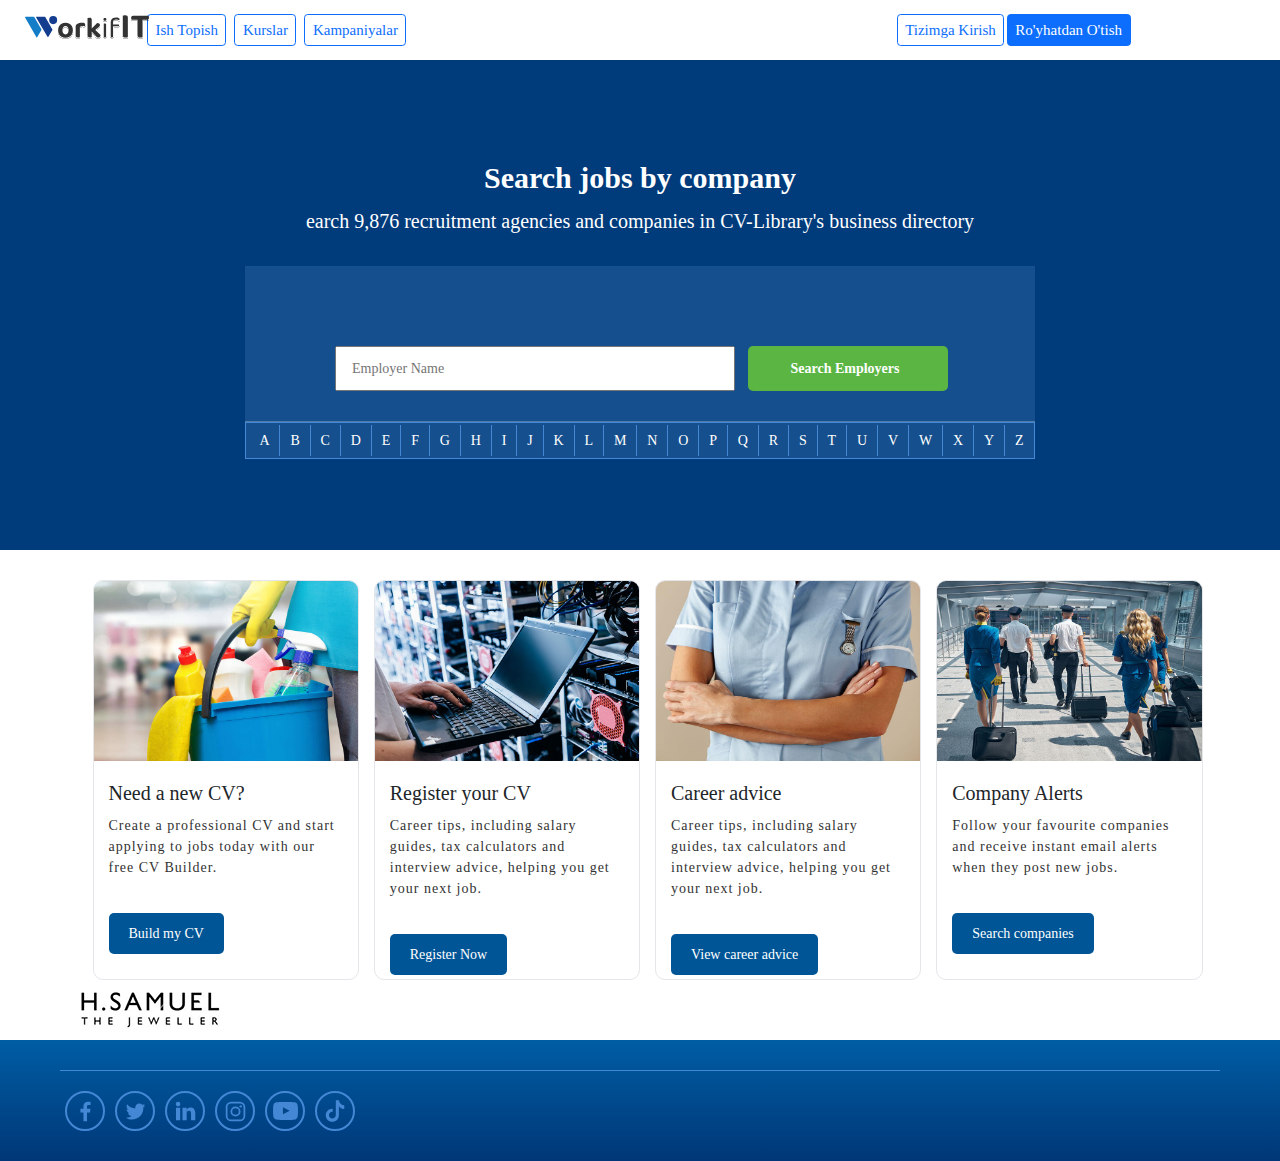
==== commit fbcddb00: "finally" ====
--- a/company.html
+++ b/company.html
@@ -1,217 +1,204 @@
 <!DOCTYPE html>
 <html lang="en">
-
 <head>
     <meta charset="UTF-8">
     <meta http-equiv="X-UA-Compatible" content="IE=edge">
     <meta name="viewport" content="width=device-width, initial-scale=1.0">
-
-    <!-- bootstrap links -->
+    <link href="https://cdn.jsdelivr.net/npm/bootstrap@5.3.3/dist/css/bootstrap.min.css" rel="stylesheet" integrity="sha384-QWTKZyjpPEjISv5WaRU9OFeRpok6YctnYmDr5pNlyT2bRjXh0JMhjY6hW+ALEwIH" crossorigin="anonymous">
+    <script src="https://cdn.jsdelivr.net/npm/bootstrap@5.3.3/dist/js/bootstrap.bundle.min.js" integrity="sha384-YvpcrYf0tY3lHB60NNkmXc5s9fDVZLESaAA55NDzOxhy9GkcIdslK1eN7N6jIeHz" crossorigin="anonymous"></script>
+    
+    <link href="https://cdn.jsdelivr.net/npm/bootstrap@5.3.3/dist/css/bootstrap.min.css" rel="stylesheet" integrity="sha384-QWTKZyjpPEjISv5WaRU9OFeRpok6YctnYmDr5pNlyT2bRjXh0JMhjY6hW+ALEwIH" crossorigin="anonymous">
+    <link rel="stylesheet" href="https://cdnjs.cloudflare.com/ajax/libs/font-awesome/6.5.1/css/all.min.css" integrity="sha512-DTOQO9RWCH3ppGqcWaEA1BIZOC6xxalwEsw9c2QQeAIftl+Vegovlnee1c9QX4TctnWMn13TZye+giMm8e2LwA==" crossorigin="anonymous" referrerpolicy="no-referrer" />
+
+    <link rel="stylesheet" href="css/styles-c6669c27430dfb2623b475f21cac92bdfdcd736fc062e769cebf1fe4d3964831.css">
+    <link rel="stylesheet" href="css/layout-dd420e39fc3ac91020e820a6546b82ecc899305775a622c5464919aaf3158032.css">
+
+    <link rel="stylesheet" media="(min-width: 48em)"
+        href="css/header-footer-ba6c496e7582aa70f7f14de5c24de0397167bc704da284756492a8c0395abebd.css">
+
+    <link rel="stylesheet" href="css/forms-6e680690024707db2a28078ca42a5f395fc5d09d45d005d05ae7f30c3f63bd43.css">
+    <link rel="stylesheet" href="./css/style.css">
+
+    <link rel="stylesheet" href="css/homepage-2b33a71844f3f2a1223528ba66e206beb0002b136223745eeda0adabc21d6f91.css">
+    <link rel="stylesheet" media="(min-width: 48em)"
+        href="css/homepage-large-e561d1ec11d76432d92c28171ccce6bfa4f4bbdac5c336a4a874f875ab523fa7.css">
+
     <link href="https://cdn.jsdelivr.net/npm/bootstrap@5.3.3/dist/css/bootstrap.min.css" rel="stylesheet"
         integrity="sha384-QWTKZyjpPEjISv5WaRU9OFeRpok6YctnYmDr5pNlyT2bRjXh0JMhjY6hW+ALEwIH" crossorigin="anonymous">
     <script src="https://cdn.jsdelivr.net/npm/bootstrap@5.3.3/dist/js/bootstrap.bundle.min.js"
         integrity="sha384-YvpcrYf0tY3lHB60NNkmXc5s9fDVZLESaAA55NDzOxhy9GkcIdslK1eN7N6jIeHz"
         crossorigin="anonymous"></script>
 
-    <link href="https://cdn.jsdelivr.net/npm/bootstrap@5.3.3/dist/css/bootstrap.min.css" rel="stylesheet"
-        integrity="sha384-QWTKZyjpPEjISv5WaRU9OFeRpok6YctnYmDr5pNlyT2bRjXh0JMhjY6hW+ALEwIH" crossorigin="anonymous">
-    <link rel="stylesheet" href="https://cdnjs.cloudflare.com/ajax/libs/font-awesome/6.5.1/css/all.min.css"
-        integrity="sha512-DTOQO9RWCH3ppGqcWaEA1BIZOC6xxalwEsw9c2QQeAIftl+Vegovlnee1c9QX4TctnWMn13TZye+giMm8e2LwA=="
-        crossorigin="anonymous" referrerpolicy="no-referrer" />
-
-    <link rel="stylesheet" href="css/styles-c6669c27430dfb2623b475f21cac92bdfdcd736fc062e769cebf1fe4d3964831.css">
-    <link rel="stylesheet" href="css/layout-dd420e39fc3ac91020e820a6546b82ecc899305775a622c5464919aaf3158032.css">
-
-    <link rel="stylesheet" media="(min-width: 48em)"
-        href="css/header-footer-ba6c496e7582aa70f7f14de5c24de0397167bc704da284756492a8c0395abebd.css">
-
-    <link rel="stylesheet" href="css/forms-6e680690024707db2a28078ca42a5f395fc5d09d45d005d05ae7f30c3f63bd43.css">
-    <link rel="stylesheet" href="./css/style.css">
-
-    <link rel="stylesheet" href="css/homepage-2b33a71844f3f2a1223528ba66e206beb0002b136223745eeda0adabc21d6f91.css">
-    <link rel="stylesheet" media="(min-width: 48em)"
-        href="css/homepage-large-e561d1ec11d76432d92c28171ccce6bfa4f4bbdac5c336a4a874f875ab523fa7.css">
-
-    <link href="https://cdn.jsdelivr.net/npm/bootstrap@5.3.3/dist/css/bootstrap.min.css" rel="stylesheet"
-        integrity="sha384-QWTKZyjpPEjISv5WaRU9OFeRpok6YctnYmDr5pNlyT2bRjXh0JMhjY6hW+ALEwIH" crossorigin="anonymous">
-    <script src="https://cdn.jsdelivr.net/npm/bootstrap@5.3.3/dist/js/bootstrap.bundle.min.js"
-        integrity="sha384-YvpcrYf0tY3lHB60NNkmXc5s9fDVZLESaAA55NDzOxhy9GkcIdslK1eN7N6jIeHz"
-        crossorigin="anonymous"></script>
-
     <link rel="stylesheet" href="https://cdn.jsdelivr.net/npm/bootstrap-icons@1.11.3/font/bootstrap-icons.min.css">
-
+    
     <link rel="stylesheet" href="./css/company.css">
 
     <title>Compamies | WorkifIT</title>
 </head>
-
 <body>
-
     <!-- Home search section start -->
     <div class="home__search-new">
-        <div class="site-header__main site-header-center">
-            <div class="container-1200">
-                <nav class="site-nav">
-
-                    <ul class="site-nav__list site-nav__list--left">
-
-                        <li class="site-nav__item nav-new-search"><button class="btn btn-outline-success fs-4">Ish
-                                Topish</button></li>
-                        <li class="site-nav__item nav-new-courses"><button class="btn btn-outline-success fs-4"
-                                href="#">Kurslar </button></li>
-                        <li class="site-nav__item nav-new-jbe"><button class="btn btn-outline-success fs-4"
-                                href="#">Kampaniyalar </button></li>
-                        <li class="site-nav__item nav-new-az"><button class="btn btn-outline-success fs-4"
-                                href="#">About </button></li>
-
-                    </ul>
-
-
-                    <ul class="site-nav__list site-nav__list--right">
-
-                        <li class="site-nav__item"><button class="btn btn-outline-success fs-4 tizimga_kirish">Tizimga
-                                Kirish</button>
-                        </li>
-
-                        <li class="site-nav__item"><a class="btn btn-success fs-4 m-1 ruyxatdan_utish">Ro'yhatdan
-                                O'tish</a></li>
-
-                    </ul>
-                </nav>
+        <header class="site-header site-header--home site-header--logged-out site-header--cv-builder">
+            <div class="site-header__main site-header-center">
+                <div class="container-1200">
+                    <nav class="site-nav">
+                        <img src="img/logo.svg" alt="">
+                        <ul class="site-nav__list site-nav__list--left">
+    
+                            <li class="site-nav__item nav-new-search"><a class="btn btn-outline-primary  fs-4"
+                                    href="index.html">Ish
+                                    Topish</a></li>
+                            <li class="site-nav__item nav-new-courses"><a class="btn btn-outline-primary  fs-4 courses"
+                                    href="courses.html"> Kurslar </a></li>
+                            <li class="site-nav__item nav-new-jbe"><a class="btn btn-outline-primary  fs-4" href="company.html"
+                                >Kampaniyalar </a></li>
+
+    
+                        </ul>
+    
+    
+                        <ul class="site-nav__list site-nav__list--right">
+    
+                            <li class="site-nav__item"><button data-modal class="btn btn-outline-primary  fs-4 ">Tizimga Kirish</button>
+                            </li>
+    
+                            <li class="site-nav__item"><button data-modal class="btn btn-primary  fs-4 m-1 ">Ro'yhatdan O'tish</button></li>
+    
+                        </ul>
+                    </nav>
+                </div>
+            </div>
+            <div class="home_search">
+                <div class="home__search-about">
+                     <h1 class="home__search-title">Search jobs by company</h1>
+                     <p class="home__search-subtitle">earch 9,876 recruitment agencies and companies in CV-Library's business directory</p>
+                 </div>
+                 <div class="home__search-bar">
+                     <div class="home__search-bar__div">
+                         <input class="home__search-input" type="text" placeholder="Employer Name">
+                         <button type="submit" class="home__search-button">Search Employers <i class="fa-solid fa-magnifying-glass"></i></button>
+                     </div>
+                     <hr>
+                     <div class="search__letter">
+                         <ul class="search__letter-items">
+                             <li class="search__letter-item">A</li>
+                             <li class="search__letter-item">B</li>
+                             <li class="search__letter-item">C</li>
+                             <li class="search__letter-item">D</li>
+                             <li class="search__letter-item">E</li>
+                             <li class="search__letter-item">F</li>
+                             <li class="search__letter-item">G</li>
+                             <li class="search__letter-item">H</li>
+                             <li class="search__letter-item">I</li>
+                             <li class="search__letter-item">J</li>
+                             <li class="search__letter-item">K</li>
+                             <li class="search__letter-item">L</li>
+                             <li class="search__letter-item">M</li>
+                             <li class="search__letter-item">N</li>
+                             <li class="search__letter-item">O</li>
+                             <li class="search__letter-item">P</li>
+                             <li class="search__letter-item">Q</li>
+                             <li class="search__letter-item">R</li>
+                             <li class="search__letter-item">S</li>
+                             <li class="search__letter-item">T</li>
+                             <li class="search__letter-item">U</li>
+                             <li class="search__letter-item">V</li>
+                             <li class="search__letter-item">W</li>
+                             <li class="search__letter-item">X</li>
+                             <li class="search__letter-item">Y</li>
+                             <li id="disable_li" class="search__letter-item">Z</li>
+                 
+                         </ul>
+                     </div>
+                 </div>
+         
+             </div> 
+        </header>
+    </div>
+
+    </div>
+        
+    
+    <!-- Home search section end -->
+
+      <!-- Company card section start -->
+      <div class="container">
+        <section class="company__cards">
+        <div class="box">
+            <div class="company__cards-item">
+                <div class="company__cards-image">
+                    <img src="./images/job_image_1.jpg" alt="job image 1">
+                </div>
+                <div class="company__cards-description">
+                    <h3>Need a new CV?</h3>
+                    <p>Create a professional CV and start applying to jobs today with our free CV Builder.</p>
+                    <button type="submit" class="company__cards-action">Build my CV</button>
+                </div>
+            </div>
+            <div class="company__cards-item">
+                <div class="company__cards-image">
+                    <img src="./images/job_image_2.jpg" alt="job image 1">
+                </div>
+                <div class="company__cards-description">
+                    <h3>Register your CV</h3>
+                    <p>Career tips, including salary guides, tax calculators and interview advice, helping you get your next job.</p>
+                    <button type="submit" class="company__cards-action">Register Now</button>
+                </div>
+            </div>
+            <div class="company__cards-item">
+                <div class="company__cards-image">
+                    <img src="./images/job_image_3.jpg" alt="job image 1">
+                </div>
+                <div class="company__cards-description">
+                    <h3>Career advice</h3>
+                    <p>Career tips, including salary guides, tax calculators and interview advice, helping you get your next job.</p>
+                    <button type="submit" class="company__cards-action">View career advice</button>
+                </div>
+            </div>
+            <div class="company__cards-item">
+                <div class="company__cards-image">
+                    <img src="./images/job_image_4.jpg" alt="job image 1">
+                </div>
+                <div class="company__cards-description">
+                    <h3>Company Alerts</h3>
+                    <p>Follow your favourite companies and receive instant email alerts when they post new jobs.</p>
+                    <button type="submit" class="company__cards-action">Search companies</button>
+                </div>
             </div>
         </div>
-        <div class="home_search">
-            <div class="home__search-about">
-                <h1 class="home__search-title">Search jobs by company</h1>
-                <p class="home__search-subtitle">earch 9,876 recruitment agencies and companies in CV-Library's business
-                    directory</p>
-            </div>
-            <div class="home__search-bar">
-                <div class="home__search-bar__div">
-                    <input class="home__search-input" type="text" placeholder="Employer Name">
-                    <button type="submit" class="home__search-button">Search Employers <i
-                            class="fa-solid fa-magnifying-glass"></i></button>
-                </div>
-                <hr>
-                <div class="search__letter">
-                    <ul class="search__letter-items">
-                        <li class="search__letter-item">A</li>
-                        <li class="search__letter-item">B</li>
-                        <li class="search__letter-item">C</li>
-                        <li class="search__letter-item">D</li>
-                        <li class="search__letter-item">E</li>
-                        <li class="search__letter-item">F</li>
-                        <li class="search__letter-item">G</li>
-                        <li class="search__letter-item">H</li>
-                        <li class="search__letter-item">I</li>
-                        <li class="search__letter-item">J</li>
-                        <li class="search__letter-item">K</li>
-                        <li class="search__letter-item">L</li>
-                        <li class="search__letter-item">M</li>
-                        <li class="search__letter-item">N</li>
-                        <li class="search__letter-item">O</li>
-                        <li class="search__letter-item">P</li>
-                        <li class="search__letter-item">Q</li>
-                        <li class="search__letter-item">R</li>
-                        <li class="search__letter-item">S</li>
-                        <li class="search__letter-item">T</li>
-                        <li class="search__letter-item">U</li>
-                        <li class="search__letter-item">V</li>
-                        <li class="search__letter-item">W</li>
-                        <li class="search__letter-item">X</li>
-                        <li class="search__letter-item">Y</li>
-                        <li id="disable_li" class="search__letter-item">Z</li>
-
-                    </ul>
-                </div>
-            </div>
-
+      </section>
+      </div>
+      <!-- Company card section end -->
+
+      <!-- Carusel section start -->
+      <div class="container">
+        <div id="carouselExampleAutoplaying" class="carousel slide" data-bs-ride="carousel">
+        <div class="carousel-inner">
+          <div class="carousel-item active">
+            <img src="./images/company_logo_1.png" class="d-block w-30" alt="...">
+          </div>
+          <div class="carousel-item">
+            <img src="./images/company_logo_1.png" class="d-block w-30" alt="...">
+          </div>
+          <div class="carousel-item">
+            <img src="./images/company_logo_1.png" class="d-block w-30" alt="...">
+          </div>
         </div>
-    </div>
-    <!-- Home search section end -->
-
-    <!-- Company card section start -->
-    <div class="container">
-        <section class="company__cards">
-            <div class="box">
-                <div class="company__cards-item">
-                    <div class="company__cards-image">
-                        <img src="./images/job_image_1.jpg" alt="job image 1">
-                    </div>
-                    <div class="company__cards-description">
-                        <h3>Need a new CV?</h3>
-                        <p>Create a professional CV and start applying to jobs today with our free CV Builder.</p>
-                        <button type="submit" class="company__cards-action">Build my CV</button>
-                    </div>
-                </div>
-                <div class="company__cards-item">
-                    <div class="company__cards-image">
-                        <img src="./images/job_image_2.jpg" alt="job image 1">
-                    </div>
-                    <div class="company__cards-description">
-                        <h3>Register your CV</h3>
-                        <p>Career tips, including salary guides, tax calculators and interview advice, helping you get
-                            your next job.</p>
-                        <button type="submit" class="company__cards-action">Register Now</button>
-                    </div>
-                </div>
-                <div class="company__cards-item">
-                    <div class="company__cards-image">
-                        <img src="./images/job_image_3.jpg" alt="job image 1">
-                    </div>
-                    <div class="company__cards-description">
-                        <h3>Career advice</h3>
-                        <p>Career tips, including salary guides, tax calculators and interview advice, helping you get
-                            your next job.</p>
-                        <button type="submit" class="company__cards-action">View career advice</button>
-                    </div>
-                </div>
-                <div class="company__cards-item">
-                    <div class="company__cards-image">
-                        <img src="./images/job_image_4.jpg" alt="job image 1">
-                    </div>
-                    <div class="company__cards-description">
-                        <h3>Company Alerts</h3>
-                        <p>Follow your favourite companies and receive instant email alerts when they post new jobs.</p>
-                        <button type="submit" class="company__cards-action">Search companies</button>
-                    </div>
-                </div>
-            </div>
-        </section>
-    </div>
-    <!-- Company card section end -->
-
-    <!-- Carusel section start -->
-    <div class="container">
-        <div id="carouselExampleAutoplaying" class="carousel slide" data-bs-ride="carousel">
-            <div class="carousel-inner">
-                <div class="carousel-item active">
-                    <img src="./images/company_logo_1.png" class="d-block w-30" alt="...">
-                </div>
-                <div class="carousel-item">
-                    <img src="./images/company_logo_1.png" class="d-block w-30" alt="...">
-                </div>
-                <div class="carousel-item">
-                    <img src="./images/company_logo_1.png" class="d-block w-30" alt="...">
-                </div>
-            </div>
-            <button class="carousel-control-prev" type="button" data-bs-target="#carouselExampleAutoplaying"
-                data-bs-slide="prev">
-                <span class="carousel-control-prev-icon" aria-hidden="true"></span>
-                <span class="visually-hidden">Previous</span>
-            </button>
-            <button class="carousel-control-next" type="button" data-bs-target="#carouselExampleAutoplaying"
-                data-bs-slide="next">
-                <span class="carousel-control-next-icon" aria-hidden="true"></span>
-                <span class="visually-hidden">Next</span>
-            </button>
-        </div>
-    </div>
-
-    <!-- Carusel section end -->
-
-    <!-- Footer section -->
-    <footer class="footer">
+        <button class="carousel-control-prev" type="button" data-bs-target="#carouselExampleAutoplaying" data-bs-slide="prev">
+          <span class="carousel-control-prev-icon" aria-hidden="true"></span>
+          <span class="visually-hidden">Previous</span>
+        </button>
+        <button class="carousel-control-next" type="button" data-bs-target="#carouselExampleAutoplaying" data-bs-slide="next">
+          <span class="carousel-control-next-icon" aria-hidden="true"></span>
+          <span class="visually-hidden">Next</span>
+        </button>
+      </div>
+      </div>
+      
+      <!-- Carusel section end -->
+
+      <!-- Footer section -->
+      <footer class="footer">
         <div class="container-1200">
             <div class="footer__secondary">
                 <div class="footer__social">
@@ -227,12 +214,9 @@
     </footer>
     <!-- Footer section -->
 
-    <!-- Js Files -->
-    <script src="/js/script.js"></script>
-    <script src="https://cdn.jsdelivr.net/npm/bootstrap@5.3.3/dist/js/bootstrap.bundle.min.js"
-        integrity="sha384-YvpcrYf0tY3lHB60NNkmXc5s9fDVZLESaAA55NDzOxhy9GkcIdslK1eN7N6jIeHz"
-        crossorigin="anonymous"></script>
-
+      <!-- Js Files -->
+      <script src="/js/script.js"></script>
+    <script src="https://cdn.jsdelivr.net/npm/bootstrap@5.3.3/dist/js/bootstrap.bundle.min.js" integrity="sha384-YvpcrYf0tY3lHB60NNkmXc5s9fDVZLESaAA55NDzOxhy9GkcIdslK1eN7N6jIeHz" crossorigin="anonymous"></script>
+      
 </body>
-
 </html>--- a/css/style.css
+++ b/css/style.css
@@ -1,223 +1,201 @@
-/* core styles start */
-.scrollToTop-btn {
-	z-index: 999;
-	position: fixed;
-	background: crimson;
-	color: #fff;
-	width: 45px;
-	height: 45px;
-	right: 0;
-	bottom: 10px;
-	font-size: 22px;
-	text-align: center;
-	line-height: 45px;
-	border-radius: 3px;
-	cursor: pointer;
-	opacity: 0;
-	transition: all 0.4s ease;
-}
-
 * {
-	scroll-behavior: smooth;
-	margin: 0;
-	padding: 0;
-	font-family: 'Poppins', 'san-serif';
-	transition: all 0.2s ease-in-out;
-}
-
-h2 {
-	font-size: 2.2rem;
-	margin: 0 0 0 0;
-}
-/* core styles end */
-
-/* heeder */
-.container {
-	width: 1420px;
-	margin: 0 auto;
-}
-
-/* Header section  */
-.ruyxatdan_utish {
-	background-color: #5bb543;
-}
-
-.tizimga_kirish:hover {
-	color: #fff;
-	text-decoration: none;
-	background-color: #219a00;
-	border-color: #219a00;
-}
-
-.ruyxatdan_utish:hover {
-	color: #fff;
-	text-decoration: none;
-	background-color: #219a00;
-	border-color: #219a00;
-}
-
-/* home search section */
+    scroll-behavior: smooth;
+}
+body{
+    position: relative;
+}
+
 .home-search input {
-	font-size: 1.6rem;
-	border-radius: 5px !important;
+    font-size: 1.6rem;
+    border-radius: 5px !important;
 }
 
 .hps-location,
 .hps-distance {
-	width: 100%;
+    width: 100%;
 }
 
 #hp-search-btn {
-	background: #5bb543
-		url("data:image/svg+xml,%3Csvg xmlns='http://www.w3.org/2000/svg' width='98' height='100' viewBox='0 0 98 100'%3E%3Cpath fill='%23fff' d='M56.58 58.3c7.8-6.5 10.43-21.61 2.68-30.53-7.6-8.74-21.03-11.09-30.5-4.31-9.5 6.78-12.18 20.39-5.84 30.22 5.78 8.96 21.06 15.14 33.66 4.63zm17.11-41.07c8 10.6 12.72 27.7 2.18 46l16.8 16.84c10.76 10.77-4.48 25.16-14.72 14.92L60.3 77.35c-17.05 8.44-39 5.78-52.4-13.99C-2.46 48.08.54 25.41 13.32 13.2 31.37-4.05 59.35-1.82 73.7 17.23z'/%3E%3C/svg%3E")
-		no-repeat 90% center/1.4rem;
-	color: #fff;
-	border: 0;
-	font-size: 1.8rem;
+    background: #5bb543 url("data:image/svg+xml,%3Csvg xmlns='http://www.w3.org/2000/svg' width='98' height='100' viewBox='0 0 98 100'%3E%3Cpath fill='%23fff' d='M56.58 58.3c7.8-6.5 10.43-21.61 2.68-30.53-7.6-8.74-21.03-11.09-30.5-4.31-9.5 6.78-12.18 20.39-5.84 30.22 5.78 8.96 21.06 15.14 33.66 4.63zm17.11-41.07c8 10.6 12.72 27.7 2.18 46l16.8 16.84c10.76 10.77-4.48 25.16-14.72 14.92L60.3 77.35c-17.05 8.44-39 5.78-52.4-13.99C-2.46 48.08.54 25.41 13.32 13.2 31.37-4.05 59.35-1.82 73.7 17.23z'/%3E%3C/svg%3E") no-repeat 90% center/1.4rem;
+    color: #fff;
+    border: 0;
+    font-size: 1.8rem;
 }
 
 #hp-search-btn:hover,
 #hp-search-btn:focus {
-	background-color: #219a00;
-}
-
-/* make it responsive styles */
+    background-color: #219a00
+}
+
 @media all and (min-width: 48em) {
-	#home-search-new {
-		padding: 2rem 0 4rem;
-		background: -webkit-linear-gradient(#005da4, #003777);
-		background: linear-gradient(#005da4, #003777);
-	}
-
-	.site-cvlibrary-uk #home-search-new .container-1200 {
-		max-width: 105rem;
-	}
-
-	.home-search {
-		position: relative;
-	}
-
-	#hp-search-btn {
-		position: absolute;
-		bottom: 0;
-		right: 0;
-		padding: 1.1rem 4.5rem 1.1rem 2rem;
-		font-weight: 600;
-		line-height: normal;
-		cursor: pointer;
-	}
+    #home-search-new {
+        padding: 2rem 0 4rem;
+        background: -webkit-linear-gradient(#005da4, #003777);
+        background: linear-gradient(#005da4, #003777);
+    }
+
+    .site-cvlibrary-uk #home-search-new .container-1200 {
+        max-width: 105rem
+    }
+
+    h2 {
+        font-size: 2.2rem;
+        margin: 0 0 0 0
+    }
+
+    .home-search {
+        position: relative;
+    }
+
+    #hp-search-btn {
+        position: absolute;
+        bottom: 0;
+        right: 0;
+        padding: 1.1rem 4.5rem 1.1rem 2rem;
+        font-weight: 600;
+        line-height: normal;
+        cursor: pointer;
+    }
+
 }
 
 #home-search-new {
-	overflow: hidden;
-	background: #003777;
-	background: -webkit-radial-gradient(ellipse farthest-side, #005da4, #003777);
-	background: radial-gradient(ellipse farthest-side, #005da4, #003777);
-	border-top: hidden;
+    overflow: hidden;
+    background: #003777;
+    background: -webkit-radial-gradient(ellipse farthest-side, #005DA4, #003777);
+    background: radial-gradient(ellipse farthest-side, #005DA4, #003777);
+    border-top: hidden;
 }
 
 #home-search-new h1 {
-	text-align: left;
-	padding: 0;
-	font-family: 'Capitana', Arial, Helvetica, sans-serif;
-	font-size: 4.6rem;
-	letter-spacing: -0.45px;
-	text-shadow: 0px 3px 6px rgba(0, 0, 0, 0.29);
-	color: #fff;
-	font-weight: bold;
+    text-align: left;
+    padding: 0;
+    font-family: "Capitana", Arial, Helvetica, sans-serif;
+    font-size: 4.6rem;
+    letter-spacing: -0.45px;
+    text-shadow: 0px 3px 6px rgba(0, 0, 0, 0.29);
+    color: #fff;
+    font-weight: bold
 }
 
 .h1-wrap {
-	margin: 0 0 2rem 0;
+    margin: 0 0 2rem 0;
 }
 
 .hp-strapline-stats h2 {
-	font-family: 'Capitana', Arial, Helvetica, sans-serif;
-	color: #fff;
-	font-size: 2.2rem;
-	font-weight: 600;
-	text-align: center;
-	margin-top: 8%;
+    font-family: 'Capitana', Arial, Helvetica, sans-serif;
+    color: #fff;
+    font-size: 2.2rem;
+    font-weight: 600;
+    text-align: center;
+    margin-top: 8%
+}
+
+.scrollToTop-btn {
+    z-index: 999;
+    position: fixed;
+    background: crimson;
+    color: #fff;
+    width: 45px;
+    height: 45px;
+    right: 0;
+    bottom: 10px;
+    font-size: 22px;
+    text-align: center;
+    line-height: 45px;
+    border-radius: 3px;
+    cursor: pointer;
+    opacity: 0;
+    transition: all 0.4s ease;
 }
 
 .scrollToTop-btn.active {
-	opacity: 1;
-	right: 20px;
+    opacity: 1;
+    right: 20px;
 }
 
 .reveal {
-	position: relative;
-	transform: translateY(50px);
-	opacity: 0;
-	transition: all 1.3s ease;
+    position: relative;
+    transform: translateY(50px);
+    opacity: 0;
+    transition: all 1.3s ease;
 }
 
 .reveal.active {
-	transform: translateY(0);
-	opacity: 1;
+    transform: translateY(0);
+    opacity: 1;
 }
 
 .homepage-modules {
-	display: flex;
-	justify-content: space-around;
-}
-
-.homepage-modules > div {
-	margin-bottom: 1rem;
-}
-
-/* .form-search {
-	vertical-align: top;
-} */
-
-/* .search {
-	border: 0;
-	outline: none;
-	height: 50px;
-	width: 70%;
-	font-size: 20px;
-	padding: 30px;
-	border-radius: 50px;
-	border-top-right-radius: 0;
-	border-bottom-right-radius: 0;
-} */
+    display: flex;
+    justify-content: space-around;
+}
+
+.homepage-modules>div {
+    margin-bottom: 1rem;
+}
+
+.form-search {
+    vertical-align: top;
+}
+
+.search {
+    border: 0;
+    outline: none;
+    height: 50px;
+    width: 70%;
+    font-size: 20px;
+    padding: 30px;
+    border-radius: 50px;
+    border-top-right-radius: 0;
+    border-bottom-right-radius: 0;
+}
 
 .search::placeholder {
-	color: #000;
+    color: #000;
 }
 
 .btn-search {
-	margin-left: -2px;
-	height: 60px;
-	border-top-right-radius: 50px;
-	border-bottom-right-radius: 50px;
-	background: #005596;
+    margin-left: -2px;
+    height: 60px;
+    border-top-right-radius: 50px;
+    border-bottom-right-radius: 50px;
+    background: #005596;
 }
 
 .btn-search i {
-	font-size: 23px;
-	padding: 20px;
-	position: relative;
-	color: #fff;
+    font-size: 23px;
+    padding: 20px;
+    position: relative;
+    color: #fff;
 }
 
 .h1-wrap .h1 {
-	margin: 20px 0;
-	width: 50%;
-	font-size: 20px !important;
-}
-.cards {
-	margin: 0 auto;
-	overflow: auto;
+    margin: 20px 0;
+    width: 50%;
+    font-size: 20px !important;
+}
+.cards{
+    margin: 0 auto;
+    width: 90%;
+    overflow: auto;
 }
 .cards-item {
-	display: grid;
-	grid-template-columns: auto auto auto;
-	grid-template-rows: auto;
-	gap: 10px;
-}
-.bg-image img {
-	width: 586px;
+    display: grid;
+    grid-template-columns:  auto auto auto ;
+    grid-template-rows: auto;
+    gap: 10px;
+}
+.card-body{
+    /* display: grid;
+    grid-template-rows: 3fr; */
+    display: flex;
+    flex-direction: column;
+    justify-content: space-between;
+}
+.bg-image img{
+    width: 586px;
+    height: 270px;
 }
 /* .cards-item img {
     box-shadow: 1px 1px 10px 0.1px lightgreen;
@@ -231,13 +209,47 @@
     animation-timing-function: linear;
 } */
 
-/* Jobs about secton start */
-.modules-wrapper {
-	margin-bottom: 100px;
-}
-
-/* @keyframes img {
-	100% {
-		transform: rotateY(0.5turn);
-	}
-} */
+@keyframes img {
+    100% {
+        transform: rotateY(0.5turn);
+    }
+}
+
+/* // login modal */
+
+.login-modal{
+    display: none;
+    width: 100%;
+    height: 100%;
+    background-color: rgba(0, 0, 0, 0.5);
+    top: 0;
+    z-index: 999;
+    position: fixed;
+    overflow: hidden;
+}
+.login-modal .center-div{
+    position: relative;
+    background-color: #ffffff96;
+    border-radius: 15px;
+    padding: 50px;
+    width: 40%;
+    margin: 50px auto;
+}
+.show{
+    display: block;
+}
+.hide{
+    display: none;
+}
+.modal__close {
+    position: absolute;
+    top: 8px;
+    right: 14px;
+    font-size: 30px;
+    color: #000;
+    opacity: 0.5;
+    font-weight: 700;
+    border: none;
+    background-color: transparent;
+    cursor: pointer;
+  }